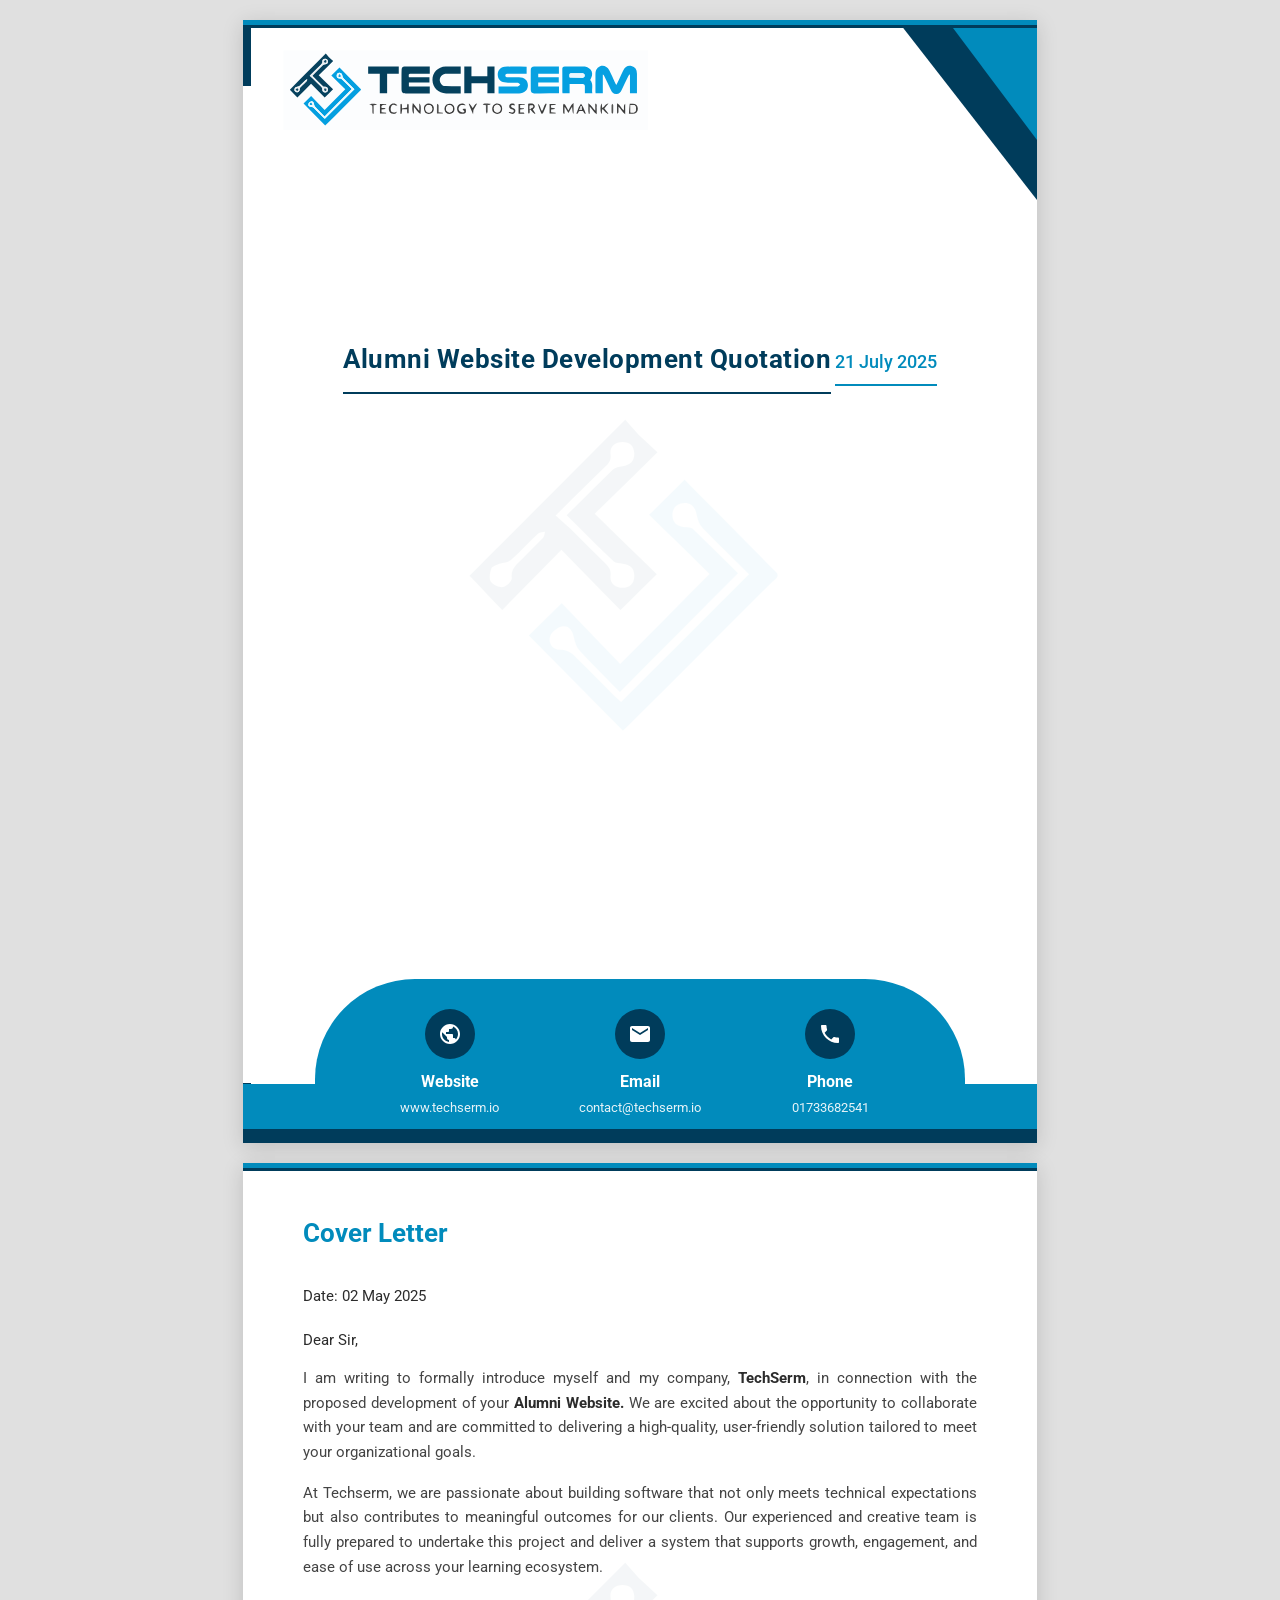
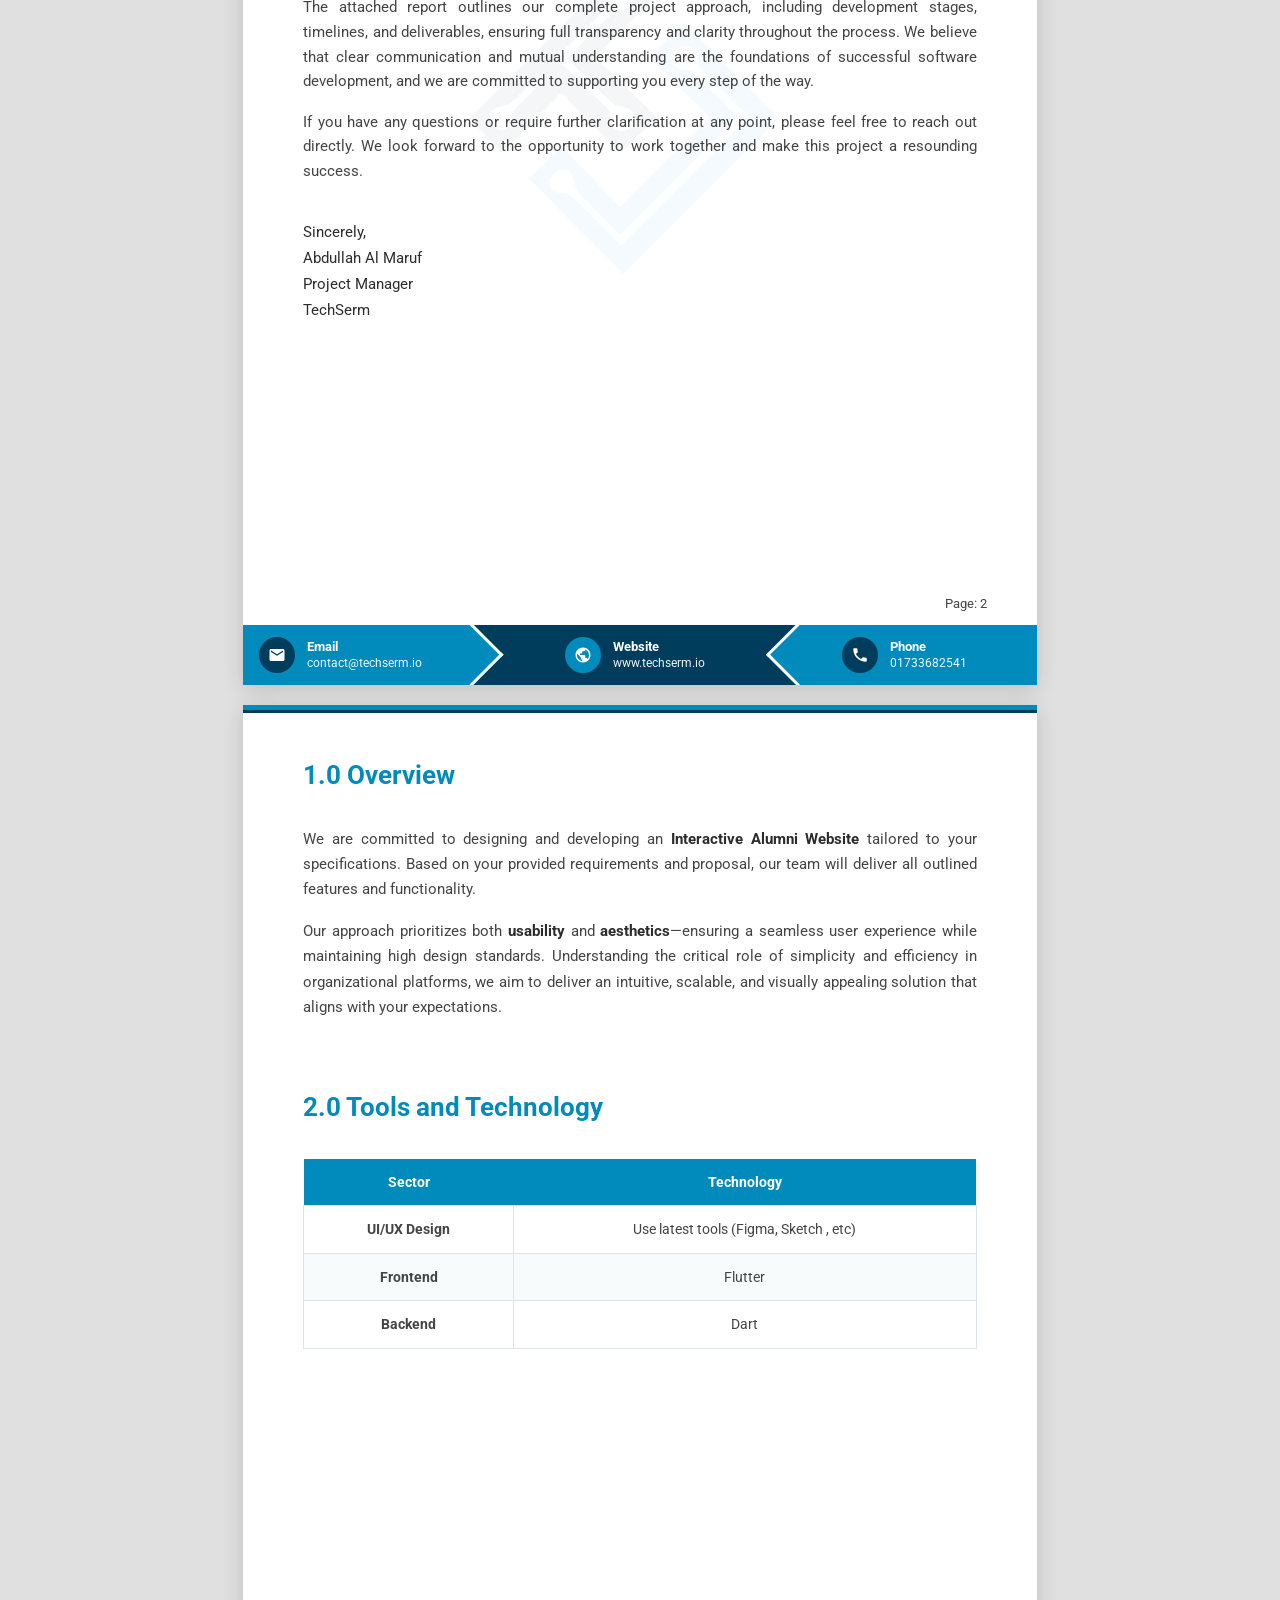
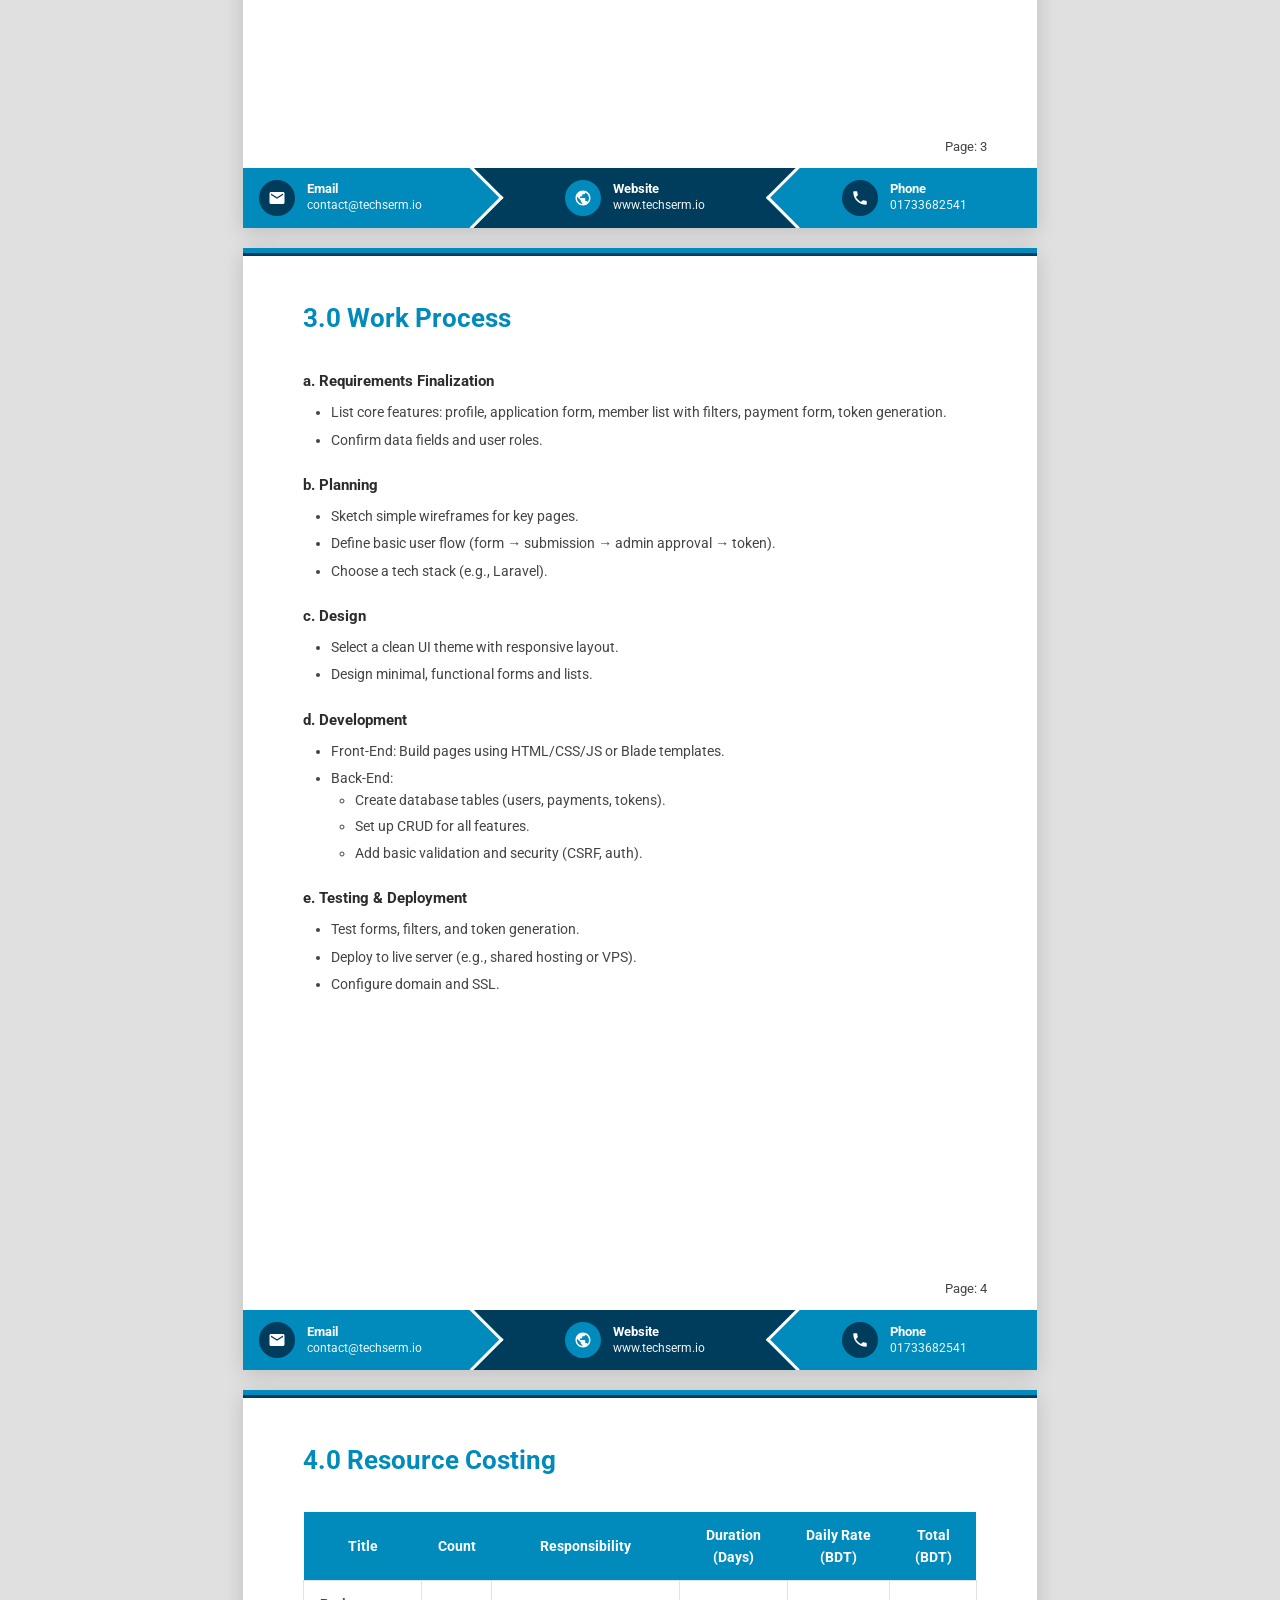
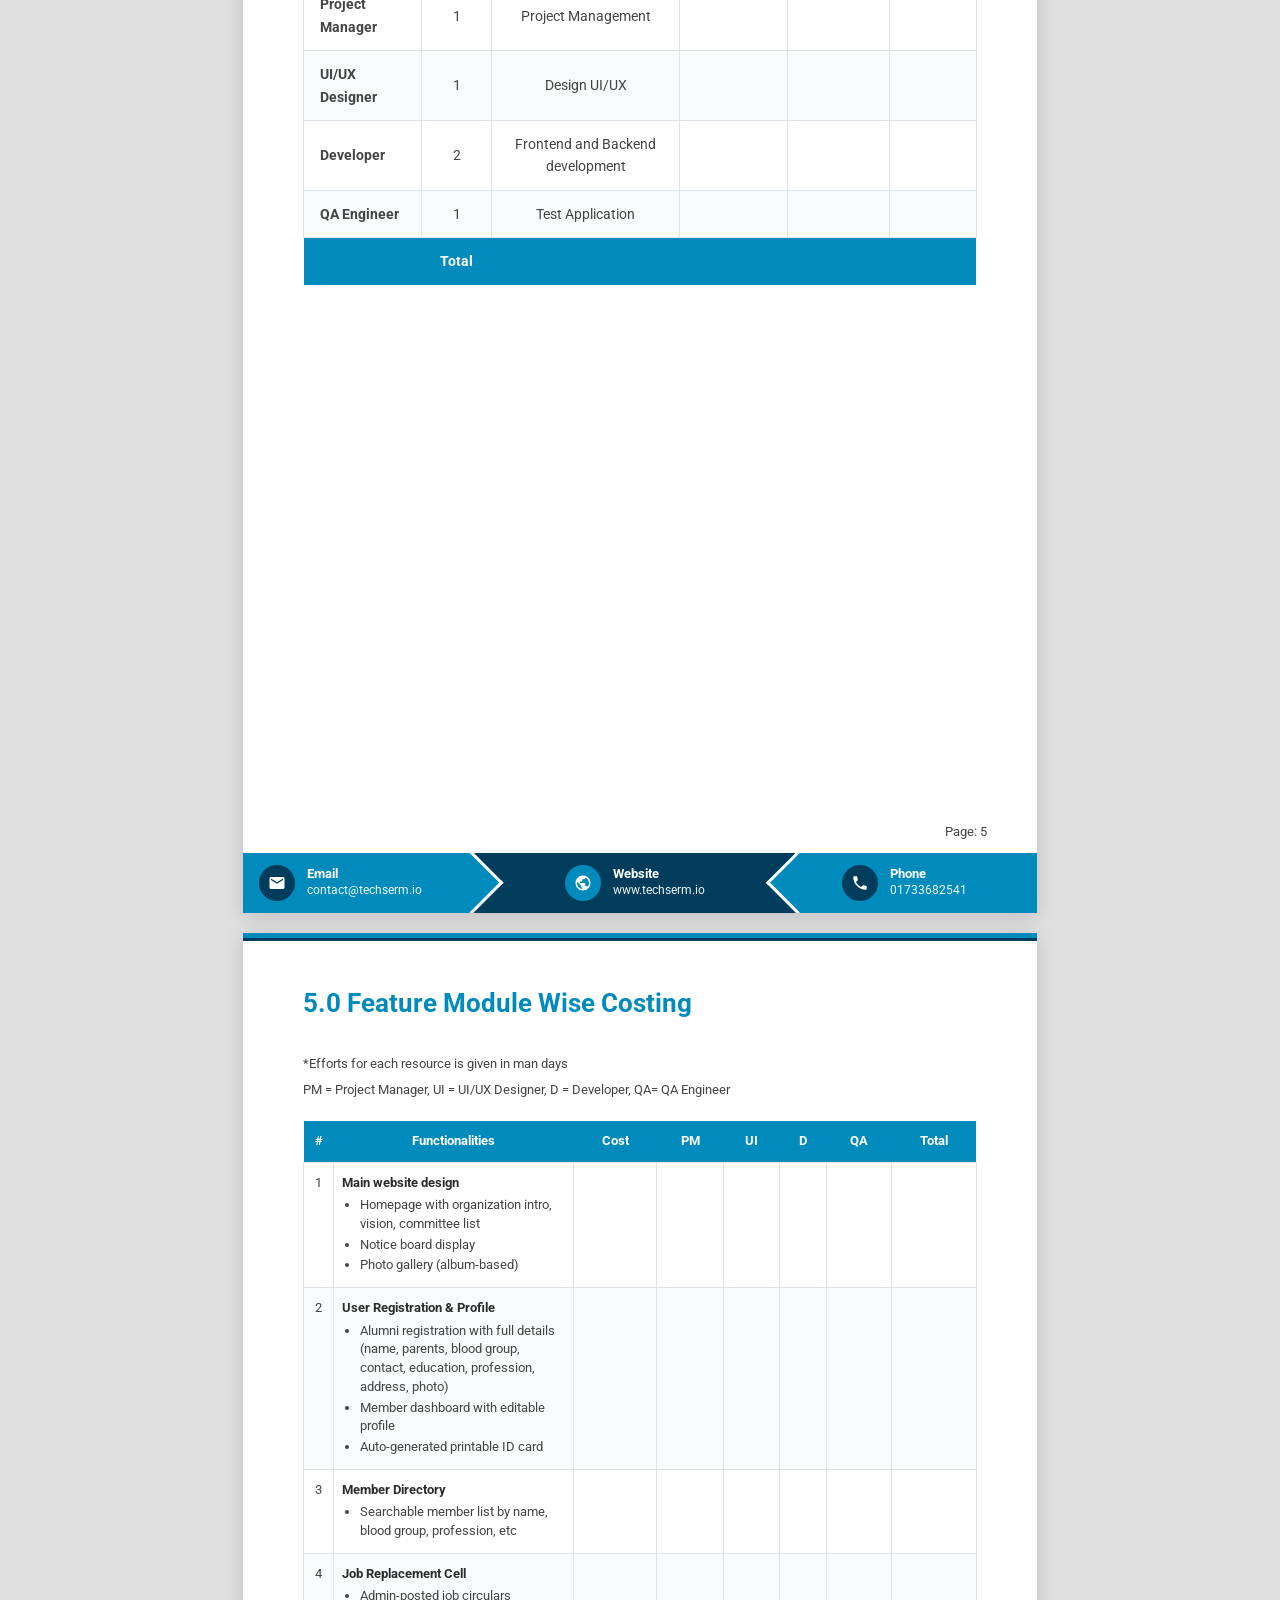
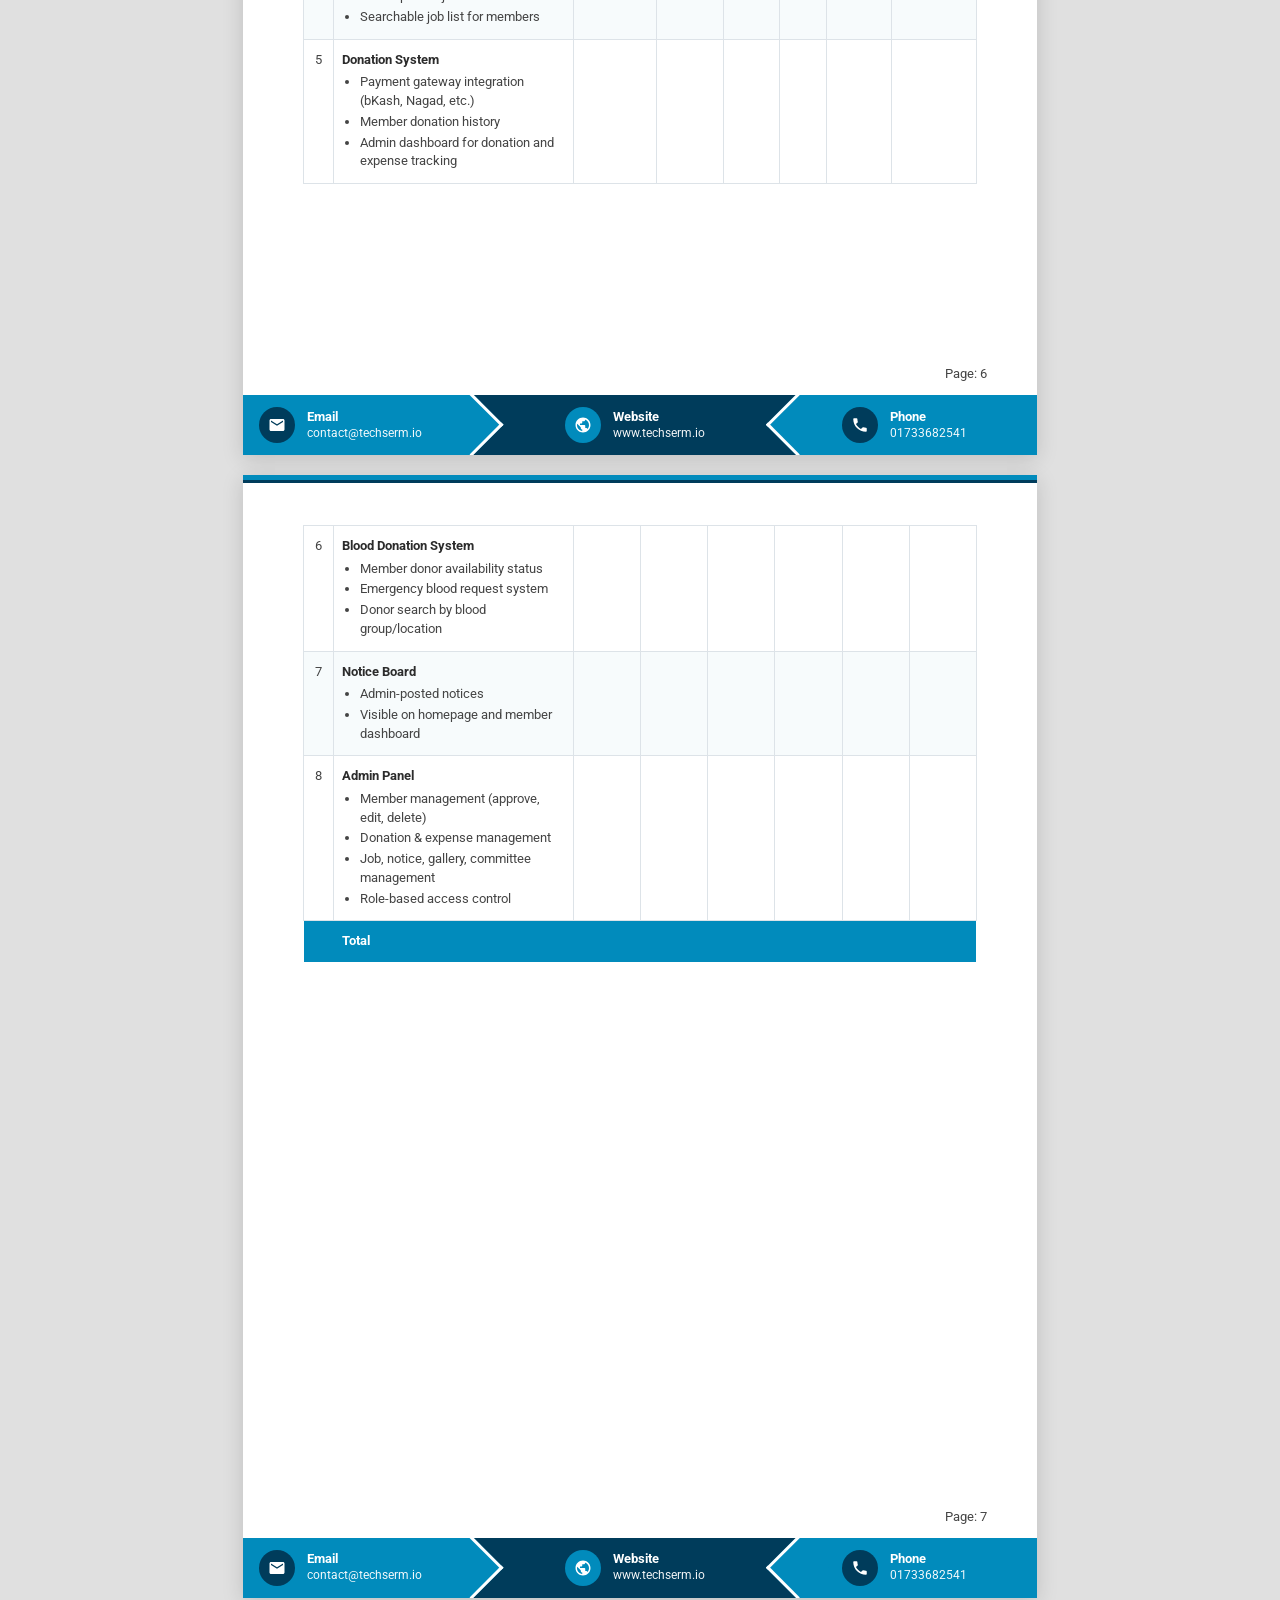
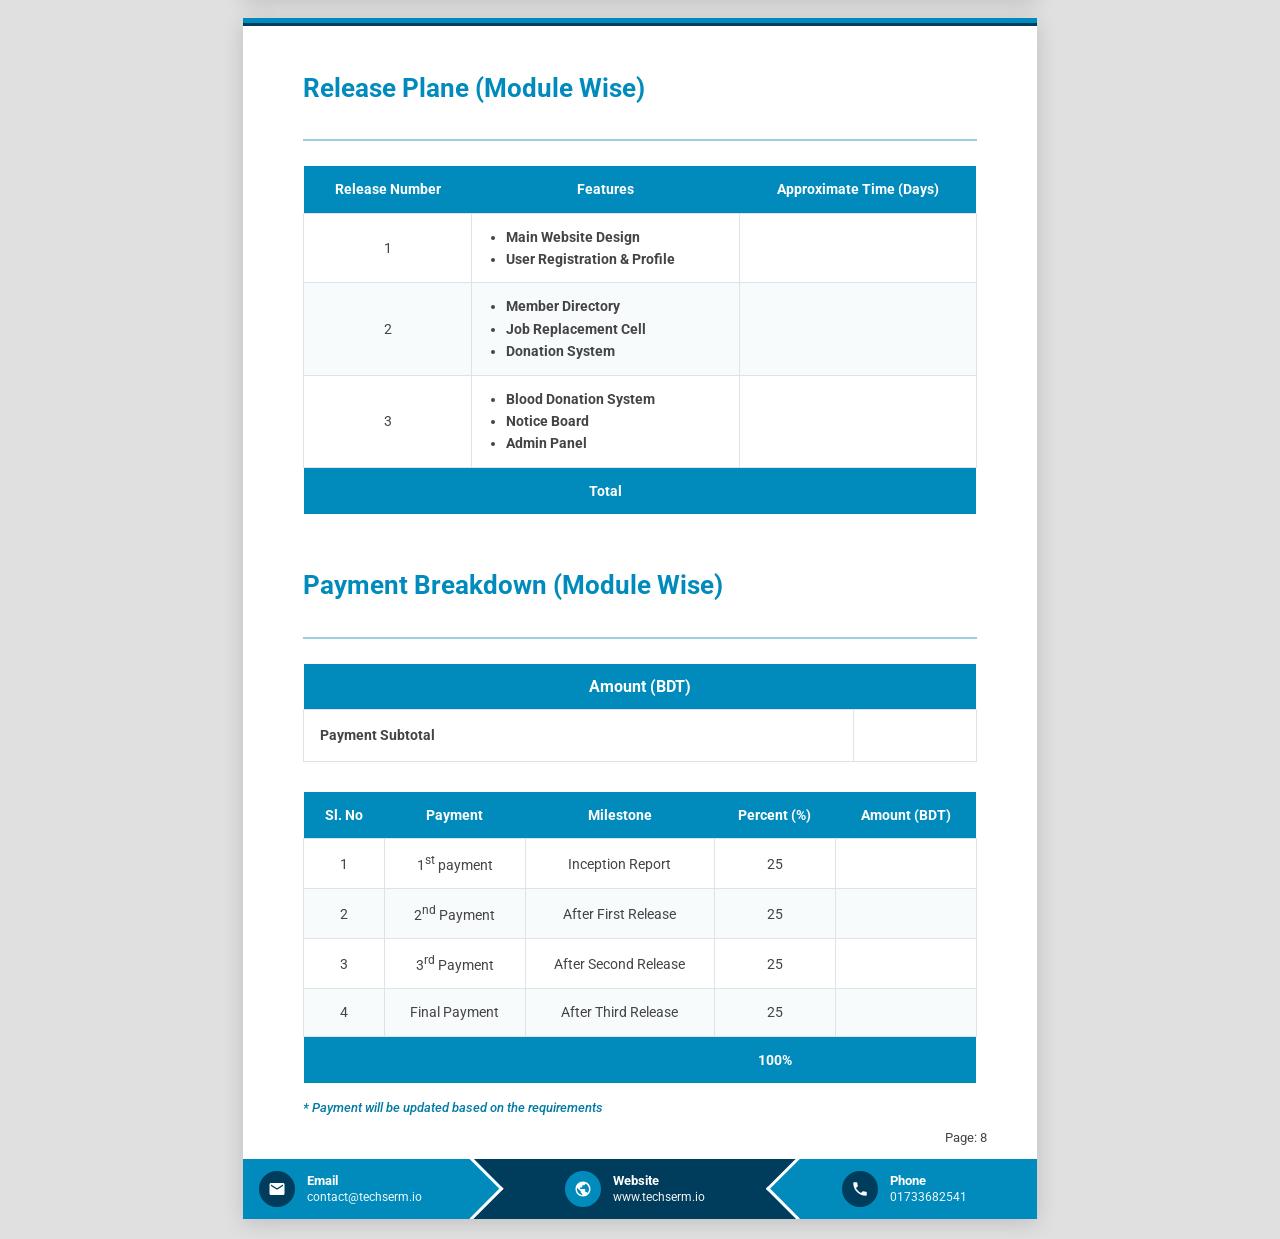
==== demo.html @ 9312dd2a "update design" ====
<!DOCTYPE html>
<html lang="en">
<head>
    <meta charset="UTF-8">
    <meta name="viewport" content="width=device-width, initial-scale=1.0">
    <title>Alumni Website Development Quotation - TechSerm</title>
    <link rel="icon" type="image/svg+xml" href="assets/favicon.svg">
    <style>
        @import url('https://fonts.googleapis.com/css2?family=Roboto:wght@300;400;500;700;900&family=Montserrat:wght@600;700;800;900&display=swap');

        :root {
            --teal: #018BBC;
            --teal-light: #02a0d6;
            --teal-dark: #017aa5;
            --navy: #003C5B;
            --navy-dark: #002d44;
            --white: #ffffff;
            --gray-light: #f0f0f0;
            --text-dark: #2c2c2c;
            --text-body: #444444;
        }

        * {
            margin: 0;
            padding: 0;
            box-sizing: border-box;
        }

        body {
            font-family: 'Roboto', sans-serif;
            background: #e0e0e0;
            color: var(--text-body);
            line-height: 1.6;
        }

        .page {
            width: 210mm;
            min-height: 297mm;
            margin: 20px auto;
            background: var(--white);
            position: relative;
            overflow: hidden;
            box-shadow: 0 4px 20px rgba(0,0,0,0.15);
            page-break-after: always;
            display: flex;
            flex-direction: column;
        }

        /* ========== TOP BAR (two lines) ========== */
        .top-bar {
            position: absolute;
            top: 0;
            left: 0;
            width: 100%;
            z-index: 10;
        }

        .top-bar-teal {
            height: 5px;
            background: var(--teal);
            width: 100%;
        }

        .top-bar-navy {
            height: 3px;
            background: var(--navy);
            width: 100%;
        }

        /* ========== DECORATIVE CORNERS (SVG based) ========== */
        .corner-decor-svg {
            position: absolute;
            top: 0;
            right: 0;
            width: 200px;
            height: 220px;
            z-index: 5;
        }

        /* ========== LEFT BORDER ACCENT ========== */
        .left-accent {
            position: absolute;
            top: 0;
            left: 0;
            width: 8px;
            height: 100%;
        }

        .left-accent-top {
            position: absolute;
            top: 6px;
            left: 0;
            width: 8px;
            height: 60px;
            background: var(--navy);
        }

        .left-accent-bottom {
            position: absolute;
            bottom: 0;
            left: 0;
            width: 8px;
            height: 60px;
            background: var(--navy);
        }

        /* ========== WATERMARK ========== */
        .watermark {
            position: absolute;
            top: 50%;
            left: 50%;
            transform: translate(-50%, -50%);
            opacity: 0.04;
            z-index: 0;
        }

        .watermark img {
            width: 400px;
            height: 400px;
            object-fit: contain;
        }

        /* ========== LOGO ========== */
        .logo-container {
            padding: 30px 0 0 40px;
            position: relative;
            z-index: 2;
        }

        .logo-container img {
            height: 80px;
            width: auto;
        }

        /* ========== COVER PAGE ========== */
        .cover-content {
            position: relative;
            z-index: 2;
            text-align: center;
            padding-top: 180px;
        }

        .cover-title {
            font-family: 'Roboto', sans-serif;
            font-size: 26px;
            font-weight: 700;
            color: var(--navy);
            letter-spacing: 0.5px;
            padding-bottom: 12px;
            display: inline-block;
            border-bottom: 2px solid var(--navy);
        }

        .cover-date {
            font-size: 18px;
            font-weight: 500;
            color: var(--teal);
            margin-top: 30px;
            padding-bottom: 8px;
            display: inline-block;
            border-bottom: 2px solid var(--teal);
        }

        /* ========== FOOTER ========== */
        .page-footer {
            position: absolute;
            bottom: 0;
            left: 0;
            width: 100%;
            z-index: 10;
            margin-top: auto;
        }

        .footer-cover-wrap {
            position: relative;
        }

        /* The rounded hump/dome */
        .footer-cover-hump {
            position: relative;
            z-index: 3;
            width: 82%;
            margin: 0 auto;
            background: var(--teal);
            border-radius: 100px 100px 0 0;
            padding: 30px 40px 10px;
            display: flex;
            justify-content: space-around;
            align-items: flex-start;
            box-sizing: border-box;
            margin-bottom: -45px;
        }

        /* Teal wing bar behind hump */
        .footer-cover-wings {
            position: relative;
            z-index: 2;
            width: 100%;
            height: 45px;
            background: var(--teal);
        }

        /* Dark navy bottom strip */
        .footer-cover-navy {
            position: relative;
            z-index: 1;
            width: 100%;
            height: 14px;
            background: var(--navy);
        }

        .footer-item {
            text-align: center;
            color: var(--white);
            flex: 1;
        }

        .footer-item .icon {
            width: 50px;
            height: 50px;
            background: var(--navy);
            border-radius: 50%;
            display: flex;
            align-items: center;
            justify-content: center;
            margin: 0 auto 10px;
        }

        .footer-item .icon svg {
            width: 24px;
            height: 24px;
            fill: var(--white);
        }

        .footer-item .label {
            font-weight: 700;
            font-size: 16px;
            margin-bottom: 3px;
        }

        .footer-item .value {
            font-size: 13px;
            opacity: 0.9;
        }

        /* ========== INNER PAGE FOOTER ========== */
        .contact-bar {
            display: flex;
            width: 100%;
            height: 60px;
            overflow: hidden;
        }

        .contact-item {
            position: relative;
            display: flex;
            align-items: center;
            color: white;
            height: 100%;
        }

        .contact-content {
            display: flex;
            align-items: center;
            gap: 12px;
            z-index: 10;
        }

        .contact-icon-box {
            width: 36px;
            height: 36px;
            border-radius: 50%;
            display: flex;
            justify-content: center;
            align-items: center;
            font-size: 16px;
            flex-shrink: 0;
        }

        .contact-text-group {
            display: flex;
            flex-direction: column;
            line-height: 1.3;
        }

        .contact-label {
            font-weight: 700;
            font-size: 13px;
        }

        .contact-value {
            font-weight: 400;
            font-size: 12px;
            opacity: 0.95;
            white-space: nowrap;
        }

        .bg-teal {
            background-color: var(--teal);
        }

        .bg-navy-footer {
            background-color: var(--navy);
        }

        .bg-teal .contact-icon-box {
            background-color: var(--navy);
            color: white;
        }

        .bg-navy-footer .contact-icon-box {
            background-color: var(--teal);
            color: white;
        }

        .contact-item-left {
            flex: 1;
            justify-content: center;
            padding-right: 35px;
            z-index: 2;
        }

        .contact-item-left::after {
            content: "";
            position: absolute;
            top: 50%;
            right: calc(42.4px / -2);
            width: 42.4px;
            height: 42.4px;
            background-color: var(--teal);
            transform: translateY(-50%) rotate(45deg);
            border-top: 3px solid white;
            border-right: 3px solid white;
        }

        .contact-item-mid {
            flex: 1.4;
            justify-content: center;
            z-index: 1;
            padding: 0 25px;
        }

        .contact-item-right {
            flex: 1;
            z-index: 2;
            justify-content: flex-start;
            padding-left: 45px;
        }

        .contact-item-right::before {
            content: "";
            position: absolute;
            top: 50%;
            left: calc(42.4px / -2);
            width: 42.4px;
            height: 42.4px;
            background-color: var(--teal);
            transform: translateY(-50%) rotate(45deg);
            border-bottom: 3px solid white;
            border-left: 3px solid white;
        }

        /* ========== PAGE NUMBER ========== */
        .page-number {
            position: absolute;
            bottom: 70px;
            right: 50px;
            font-size: 13px;
            color: var(--text-body);
            z-index: 5;
        }

        /* ========== CONTENT PAGES ========== */
        .page-content {
            padding: 50px 60px 100px 60px;
            position: relative;
            z-index: 2;
        }

        /* ========== SECTION HEADINGS ========== */
        .section-heading {
            font-family: 'Roboto', sans-serif;
            font-size: 26px;
            font-weight: 700;
            color: var(--teal);
            margin-bottom: 30px;
        }

        /* ========== INNER CORNER DECORATIONS ========== */
        .inner-corner-right {
            position: absolute;
            top: 0;
            right: 0;
            z-index: 1;
        }

        .inner-corner-left {
            position: absolute;
            bottom: 50px;
            left: 0;
            z-index: 1;
        }

        /* ========== COVER LETTER ========== */
        .letter-date {
            font-size: 15px;
            color: var(--text-dark);
            margin-bottom: 20px;
        }

        .letter-greeting {
            font-size: 15px;
            color: var(--text-dark);
            margin-bottom: 15px;
        }

        .letter-body p {
            font-size: 14.5px;
            color: var(--text-body);
            margin-bottom: 16px;
            text-align: justify;
            line-height: 1.7;
        }

        .letter-body strong {
            color: var(--text-dark);
            font-weight: 700;
        }

        .letter-sign {
            margin-top: 35px;
            font-size: 14.5px;
            color: var(--text-dark);
            line-height: 1.8;
        }

        /* ========== TABLES ========== */
        .styled-table {
            width: 100%;
            border-collapse: collapse;
            margin-top: 15px;
            font-size: 14px;
        }

        .styled-table thead th {
            background: var(--teal);
            color: var(--white);
            padding: 12px 16px;
            text-align: center;
            font-weight: 700;
            font-size: 14px;
        }

        .styled-table tbody td {
            padding: 12px 16px;
            border: 1px solid #dde3e8;
            text-align: center;
            vertical-align: middle;
        }

        .styled-table tbody tr:nth-child(even) {
            background: #f7fbfc;
        }

        .styled-table .text-left {
            text-align: left;
        }

        .styled-table .text-bold {
            font-weight: 700;
        }

        .styled-table tfoot td {
            background: var(--teal);
            color: var(--white);
            padding: 12px 16px;
            font-weight: 700;
            text-align: center;
        }

        /* ========== OVERVIEW TEXT ========== */
        .overview-text {
            font-size: 14.5px;
            line-height: 1.75;
            color: var(--text-body);
            text-align: justify;
            margin-bottom: 16px;
        }

        .overview-text strong {
            color: var(--text-dark);
        }

        /* ========== WORK PROCESS ========== */
        .process-section {
            margin-bottom: 22px;
        }

        .process-title {
            font-size: 15px;
            font-weight: 700;
            color: var(--text-dark);
            margin-bottom: 8px;
        }

        .process-list {
            padding-left: 28px;
            margin-bottom: 5px;
        }

        .process-list li {
            font-size: 14px;
            color: var(--text-body);
            margin-bottom: 5px;
            line-height: 1.6;
        }

        .process-sublist {
            padding-left: 24px;
            list-style-type: circle;
        }

        .process-sublist li {
            font-size: 13.5px;
        }

        /* ========== FEATURE TABLE ========== */
        .feature-table {
            width: 100%;
            border-collapse: collapse;
            font-size: 13px;
        }

        .feature-table thead th {
            background: var(--teal);
            color: var(--white);
            padding: 10px 8px;
            text-align: center;
            font-weight: 700;
            font-size: 13px;
        }

        .feature-table tbody td {
            padding: 10px 8px;
            border: 1px solid #dde3e8;
            text-align: center;
            vertical-align: top;
        }

        .feature-table .func-cell {
            text-align: left;
            font-size: 13px;
            line-height: 1.5;
        }

        .feature-table .func-cell .func-title {
            font-weight: 700;
            color: var(--text-dark);
            margin-bottom: 4px;
        }

        .feature-table .func-cell ul {
            padding-left: 18px;
            margin: 0;
        }

        .feature-table .func-cell ul li {
            font-size: 12.5px;
            color: var(--text-body);
            margin-bottom: 2px;
        }

        .feature-table tbody tr:nth-child(even) {
            background: #f7fbfc;
        }

        .feature-table tfoot td {
            background: var(--teal);
            color: var(--white);
            padding: 10px 8px;
            font-weight: 700;
        }

        /* ========== PAYMENT TABLE ========== */
        .payment-subtotal {
            width: 100%;
            border-collapse: collapse;
            margin-bottom: 30px;
        }

        .payment-subtotal thead th {
            background: var(--teal);
            color: var(--white);
            padding: 10px 16px;
            text-align: center;
            font-weight: 700;
        }

        .payment-subtotal tbody td {
            padding: 14px 16px;
            border: 1px solid #dde3e8;
            font-size: 14px;
            font-weight: 600;
        }

        /* ========== NOTES ========== */
        .note-text {
            font-size: 13px;
            color: var(--teal-dark);
            font-weight: 500;
            font-style: italic;
            margin-top: 15px;
        }

        /* ========== HR DIVIDER ========== */
        .section-divider {
            border: none;
            border-top: 2px solid var(--teal);
            margin: 5px 0 25px;
            opacity: 0.4;
        }

        /* ========== COVER PAGE COLORS ========== */
        .cover-page .top-bar-teal {
            background: #018BBC;
        }

        .cover-page .top-bar-navy {
            background: #003C5B;
        }

        .cover-page .left-accent-top,
        .cover-page .left-accent-bottom {
            background: #003C5B;
        }

        .cover-page .footer-cover-hump {
            background: #018BBC;
        }

        .cover-page .footer-cover-wings {
            background: #018BBC;
        }

        .cover-page .footer-cover-navy {
            background: #003C5B;
        }

        .cover-page .footer-item .icon {
            background: #003C5B;
        }

        /* ========== PRINT STYLES ========== */
        @media print {
            body {
                background: white;
                margin: 0;
                padding: 0;
            }
            .page {
                margin: 0;
                box-shadow: none;
                page-break-after: always;
                page-break-inside: avoid;
                height: 297mm;
                min-height: 297mm;
                max-height: 297mm;
                display: flex;
                flex-direction: column;
                position: relative;
                padding-bottom: 0;
            }
            .page-footer {
                position: absolute;
                bottom: 0;
                left: 0;
                width: 100%;
                margin-top: auto;
            }
            .page-content {
                flex: 1;
                padding-bottom: 80px;
            }
            .page-number {
                bottom: 75px;
            }
        }
    </style>
</head>
<body>

<!-- ============================================================ -->
<!-- PAGE 1: COVER PAGE -->
<!-- ============================================================ -->
<div class="page cover-page">
    <div class="top-bar">
        <div class="top-bar-teal"></div>
        <div class="top-bar-navy"></div>
    </div>

    <!-- Left border accents -->
    <div class="left-accent">
        <div class="left-accent-top"></div>
        <div class="left-accent-bottom"></div>
    </div>

    <!-- Top-right corner decoration -->
    <svg class="corner-decor-svg" viewBox="0 0 200 220" xmlns="http://www.w3.org/2000/svg">
        <polygon points="60,0 200,0 200,180" fill="#003C5B"/>
        <polygon points="110,0 200,0 200,120" fill="#018BBC"/>
    </svg>

    <!-- Watermark -->
    <div class="watermark">
        <img src="assets/favicon.svg" alt="Watermark">
    </div>

    <!-- Logo -->
    <div class="logo-container">
        <img src="assets/logo.svg" alt="TechSerm Logo">
    </div>

    <!-- Cover content -->
    <div class="cover-content">
        <h1 class="cover-title">Alumni Website Development Quotation</h1>
        <p class="cover-date">21 July 2025</p>
    </div>

    <!-- Footer -->
    <div class="page-footer">
        <div class="footer-cover-wrap">
            <div class="footer-cover-hump">
                <div class="footer-item">
                    <div class="icon">
                        <svg viewBox="0 0 24 24"><path d="M12 2C6.477 2 2 6.477 2 12s4.477 10 10 10 10-4.477 10-10S17.523 2 12 2zm-1 17.93c-3.95-.49-7-3.85-7-7.93 0-.62.08-1.21.21-1.79L9 15v1c0 1.1.9 2 2 2v1.93zm6.9-2.54c-.26-.81-1-1.39-1.9-1.39h-1v-3c0-.55-.45-1-1-1H8v-2h2c.55 0 1-.45 1-1V7h2c1.1 0 2-.9 2-2v-.41c2.93 1.19 5 4.06 5 7.41 0 2.08-.8 3.97-2.1 5.39z"/></svg>
                    </div>
                    <div class="label">Website</div>
                    <div class="value">www.techserm.io</div>
                </div>
                <div class="footer-item">
                    <div class="icon">
                        <svg viewBox="0 0 24 24"><path d="M20 4H4c-1.1 0-1.99.9-1.99 2L2 18c0 1.1.9 2 2 2h16c1.1 0 2-.9 2-2V6c0-1.1-.9-2-2-2zm0 4l-8 5-8-5V6l8 5 8-5v2z"/></svg>
                    </div>
                    <div class="label">Email</div>
                    <div class="value">contact@techserm.io</div>
                </div>
                <div class="footer-item">
                    <div class="icon">
                        <svg viewBox="0 0 24 24"><path d="M6.62 10.79c1.44 2.83 3.76 5.14 6.59 6.59l2.2-2.2c.27-.27.67-.36 1.02-.24 1.12.37 2.33.57 3.57.57.55 0 1 .45 1 1V20c0 .55-.45 1-1 1-9.39 0-17-7.61-17-17 0-.55.45-1 1-1h3.5c.55 0 1 .45 1 1 0 1.25.2 2.45.57 3.57.11.35.03.74-.25 1.02l-2.2 2.2z"/></svg>
                    </div>
                    <div class="label">Phone</div>
                    <div class="value">01733682541</div>
                </div>
            </div>
            <div class="footer-cover-wings"></div>
            <div class="footer-cover-navy"></div>
        </div>
    </div>
</div>

<!-- ============================================================ -->
<!-- PAGE 2: COVER LETTER -->
<!-- ============================================================ -->
<div class="page">
    <div class="top-bar">
        <div class="top-bar-teal"></div>
        <div class="top-bar-navy"></div>
    </div>

    <!-- Watermark -->
    <div class="watermark">
        <img src="assets/favicon.svg" alt="Watermark">
    </div>

    <div class="page-content">
        <h2 class="section-heading">Cover Letter</h2>

        <p class="letter-date">Date: 02 May 2025</p>
        <p class="letter-greeting">Dear Sir,</p>

        <div class="letter-body">
            <p>I am writing to formally introduce myself and my company, <strong>TechSerm</strong>, in connection with the proposed development of your <strong>Alumni Website.</strong> We are excited about the opportunity to collaborate with your team and are committed to delivering a high-quality, user-friendly solution tailored to meet your organizational goals.</p>

            <p>At Techserm, we are passionate about building software that not only meets technical expectations but also contributes to meaningful outcomes for our clients. Our experienced and creative team is fully prepared to undertake this project and deliver a system that supports growth, engagement, and ease of use across your learning ecosystem.</p>

            <p>The attached report outlines our complete project approach, including development stages, timelines, and deliverables, ensuring full transparency and clarity throughout the process. We believe that clear communication and mutual understanding are the foundations of successful software development, and we are committed to supporting you every step of the way.</p>

            <p>If you have any questions or require further clarification at any point, please feel free to reach out directly. We look forward to the opportunity to work together and make this project a resounding success.</p>
        </div>

        <div class="letter-sign">
            Sincerely,<br>
            Abdullah Al Maruf<br>
            Project Manager<br>
            TechSerm
        </div>
    </div>

    <div class="page-number">Page: 2</div>

    <div class="page-footer">
        <div class="contact-bar">
            <!-- LEFT: Email -->
            <div class="contact-item contact-item-left bg-teal">
                <div class="contact-content">
                    <div class="contact-icon-box">
                        <svg viewBox="0 0 24 24" style="width: 18px; height: 18px; fill: white;"><path d="M20 4H4c-1.1 0-1.99.9-1.99 2L2 18c0 1.1.9 2 2 2h16c1.1 0 2-.9 2-2V6c0-1.1-.9-2-2-2zm0 4l-8 5-8-5V6l8 5 8-5v2z"/></svg>
                    </div>
                    <div class="contact-text-group">
                        <span class="contact-label">Email</span>
                        <span class="contact-value">contact@techserm.io</span>
                    </div>
                </div>
            </div>

            <!-- MID: Website -->
            <div class="contact-item contact-item-mid bg-navy-footer">
                <div class="contact-content">
                    <div class="contact-icon-box">
                        <svg viewBox="0 0 24 24" style="width: 18px; height: 18px; fill: white;"><path d="M12 2C6.477 2 2 6.477 2 12s4.477 10 10 10 10-4.477 10-10S17.523 2 12 2zm-1 17.93c-3.95-.49-7-3.85-7-7.93 0-.62.08-1.21.21-1.79L9 15v1c0 1.1.9 2 2 2v1.93zm6.9-2.54c-.26-.81-1-1.39-1.9-1.39h-1v-3c0-.55-.45-1-1-1H8v-2h2c.55 0 1-.45 1-1V7h2c1.1 0 2-.9 2-2v-.41c2.93 1.19 5 4.06 5 7.41 0 2.08-.8 3.97-2.1 5.39z"/></svg>
                    </div>
                    <div class="contact-text-group">
                        <span class="contact-label">Website</span>
                        <span class="contact-value">www.techserm.io</span>
                    </div>
                </div>
            </div>

            <!-- RIGHT: Phone -->
            <div class="contact-item contact-item-right bg-teal">
                <div class="contact-content">
                    <div class="contact-icon-box">
                        <svg viewBox="0 0 24 24" style="width: 18px; height: 18px; fill: white;"><path d="M6.62 10.79c1.44 2.83 3.76 5.14 6.59 6.59l2.2-2.2c.27-.27.67-.36 1.02-.24 1.12.37 2.33.57 3.57.57.55 0 1 .45 1 1V20c0 .55-.45 1-1 1-9.39 0-17-7.61-17-17 0-.55.45-1 1-1h3.5c.55 0 1 .45 1 1 0 1.25.2 2.45.57 3.57.11.35.03.74-.25 1.02l-2.2 2.2z"/></svg>
                    </div>
                    <div class="contact-text-group">
                        <span class="contact-label">Phone</span>
                        <span class="contact-value">01733682541</span>
                    </div>
                </div>
            </div>
        </div>
    </div>
</div>

<!-- ============================================================ -->
<!-- PAGE 3: OVERVIEW & TOOLS AND TECHNOLOGY -->
<!-- ============================================================ -->
<div class="page">
    <div class="top-bar">
        <div class="top-bar-teal"></div>
        <div class="top-bar-navy"></div>
    </div>

    <div class="watermark">
        <svg viewBox="0 0 200 200" xmlns="http://www.w3.org/2000/svg">
            <g transform="translate(100,100)">
                <rect x="-70" y="-70" width="140" height="140" fill="none" stroke="#003C5B" stroke-width="6" transform="rotate(45)"/>
                <rect x="-50" y="-50" width="100" height="100" fill="none" stroke="#003C5B" stroke-width="4" transform="rotate(45)"/>
                <circle cx="0" cy="0" r="25" fill="none" stroke="#003C5B" stroke-width="4"/>
                <line x1="-70" y1="0" x2="-30" y2="0" stroke="#003C5B" stroke-width="3"/>
                <line x1="30" y1="0" x2="70" y2="0" stroke="#003C5B" stroke-width="3"/>
                <line x1="0" y1="-70" x2="0" y2="-30" stroke="#003C5B" stroke-width="3"/>
                <line x1="0" y1="30" x2="0" y2="70" stroke="#003C5B" stroke-width="3"/>
            </g>
        </svg>
    </div>

    <div class="page-content">
        <h2 class="section-heading">1.0 Overview</h2>

        <p class="overview-text">We are committed to designing and developing an <strong>Interactive Alumni Website</strong> tailored to your specifications. Based on your provided requirements and proposal, our team will deliver all outlined features and functionality.</p>

        <p class="overview-text">Our approach prioritizes both <strong>usability</strong> and <strong>aesthetics</strong>&mdash;ensuring a seamless user experience while maintaining high design standards. Understanding the critical role of simplicity and efficiency in organizational platforms, we aim to deliver an intuitive, scalable, and visually appealing solution that aligns with your expectations.</p>

        <br><br>

        <h2 class="section-heading">2.0 Tools and Technology</h2>

        <table class="styled-table">
            <thead>
                <tr>
                    <th>Sector</th>
                    <th>Technology</th>
                </tr>
            </thead>
            <tbody>
                <tr>
                    <td class="text-bold">UI/UX Design</td>
                    <td>Use latest tools (Figma, Sketch , etc)</td>
                </tr>
                <tr>
                    <td class="text-bold">Frontend</td>
                    <td>Flutter</td>
                </tr>
                <tr>
                    <td class="text-bold">Backend</td>
                    <td>Dart</td>
                </tr>
            </tbody>
        </table>
    </div>

    <div class="page-number">Page: 3</div>

    <div class="page-footer">
        <div class="contact-bar">
            <!-- LEFT: Email -->
            <div class="contact-item contact-item-left bg-teal">
                <div class="contact-content">
                    <div class="contact-icon-box">
                        <svg viewBox="0 0 24 24" style="width: 18px; height: 18px; fill: white;"><path d="M20 4H4c-1.1 0-1.99.9-1.99 2L2 18c0 1.1.9 2 2 2h16c1.1 0 2-.9 2-2V6c0-1.1-.9-2-2-2zm0 4l-8 5-8-5V6l8 5 8-5v2z"/></svg>
                    </div>
                    <div class="contact-text-group">
                        <span class="contact-label">Email</span>
                        <span class="contact-value">contact@techserm.io</span>
                    </div>
                </div>
            </div>

            <!-- MID: Website -->
            <div class="contact-item contact-item-mid bg-navy-footer">
                <div class="contact-content">
                    <div class="contact-icon-box">
                        <svg viewBox="0 0 24 24" style="width: 18px; height: 18px; fill: white;"><path d="M12 2C6.477 2 2 6.477 2 12s4.477 10 10 10 10-4.477 10-10S17.523 2 12 2zm-1 17.93c-3.95-.49-7-3.85-7-7.93 0-.62.08-1.21.21-1.79L9 15v1c0 1.1.9 2 2 2v1.93zm6.9-2.54c-.26-.81-1-1.39-1.9-1.39h-1v-3c0-.55-.45-1-1-1H8v-2h2c.55 0 1-.45 1-1V7h2c1.1 0 2-.9 2-2v-.41c2.93 1.19 5 4.06 5 7.41 0 2.08-.8 3.97-2.1 5.39z"/></svg>
                    </div>
                    <div class="contact-text-group">
                        <span class="contact-label">Website</span>
                        <span class="contact-value">www.techserm.io</span>
                    </div>
                </div>
            </div>

            <!-- RIGHT: Phone -->
            <div class="contact-item contact-item-right bg-teal">
                <div class="contact-content">
                    <div class="contact-icon-box">
                        <svg viewBox="0 0 24 24" style="width: 18px; height: 18px; fill: white;"><path d="M6.62 10.79c1.44 2.83 3.76 5.14 6.59 6.59l2.2-2.2c.27-.27.67-.36 1.02-.24 1.12.37 2.33.57 3.57.57.55 0 1 .45 1 1V20c0 .55-.45 1-1 1-9.39 0-17-7.61-17-17 0-.55.45-1 1-1h3.5c.55 0 1 .45 1 1 0 1.25.2 2.45.57 3.57.11.35.03.74-.25 1.02l-2.2 2.2z"/></svg>
                    </div>
                    <div class="contact-text-group">
                        <span class="contact-label">Phone</span>
                        <span class="contact-value">01733682541</span>
                    </div>
                </div>
            </div>
        </div>
    </div>
</div>

<!-- ============================================================ -->
<!-- PAGE 4: WORK PROCESS -->
<!-- ============================================================ -->
<div class="page">
    <div class="top-bar">
        <div class="top-bar-teal"></div>
        <div class="top-bar-navy"></div>
    </div>

    <div class="watermark">
        <svg viewBox="0 0 200 200" xmlns="http://www.w3.org/2000/svg">
            <g transform="translate(100,100)">
                <rect x="-70" y="-70" width="140" height="140" fill="none" stroke="#003C5B" stroke-width="6" transform="rotate(45)"/>
                <rect x="-50" y="-50" width="100" height="100" fill="none" stroke="#003C5B" stroke-width="4" transform="rotate(45)"/>
                <circle cx="0" cy="0" r="25" fill="none" stroke="#003C5B" stroke-width="4"/>
                <line x1="-70" y1="0" x2="-30" y2="0" stroke="#003C5B" stroke-width="3"/>
                <line x1="30" y1="0" x2="70" y2="0" stroke="#003C5B" stroke-width="3"/>
                <line x1="0" y1="-70" x2="0" y2="-30" stroke="#003C5B" stroke-width="3"/>
                <line x1="0" y1="30" x2="0" y2="70" stroke="#003C5B" stroke-width="3"/>
            </g>
        </svg>
    </div>

    <div class="page-content">
        <h2 class="section-heading">3.0 Work Process</h2>

        <div class="process-section">
            <p class="process-title">a. Requirements Finalization</p>
            <ul class="process-list">
                <li>List core features: profile, application form, member list with filters, payment form, token generation.</li>
                <li>Confirm data fields and user roles.</li>
            </ul>
        </div>

        <div class="process-section">
            <p class="process-title">b. Planning</p>
            <ul class="process-list">
                <li>Sketch simple wireframes for key pages.</li>
                <li>Define basic user flow (form &rarr; submission &rarr; admin approval &rarr; token).</li>
                <li>Choose a tech stack (e.g., Laravel).</li>
            </ul>
        </div>

        <div class="process-section">
            <p class="process-title">c. Design</p>
            <ul class="process-list">
                <li>Select a clean UI theme with responsive layout.</li>
                <li>Design minimal, functional forms and lists.</li>
            </ul>
        </div>

        <div class="process-section">
            <p class="process-title">d. Development</p>
            <ul class="process-list">
                <li>Front-End: Build pages using HTML/CSS/JS or Blade templates.</li>
                <li>Back-End:
                    <ul class="process-sublist">
                        <li>Create database tables (users, payments, tokens).</li>
                        <li>Set up CRUD for all features.</li>
                        <li>Add basic validation and security (CSRF, auth).</li>
                    </ul>
                </li>
            </ul>
        </div>

        <div class="process-section">
            <p class="process-title">e. Testing &amp; Deployment</p>
            <ul class="process-list">
                <li>Test forms, filters, and token generation.</li>
                <li>Deploy to live server (e.g., shared hosting or VPS).</li>
                <li>Configure domain and SSL.</li>
            </ul>
        </div>
    </div>

    <div class="page-number">Page: 4</div>

    <div class="page-footer">
        <div class="contact-bar">
            <!-- LEFT: Email -->
            <div class="contact-item contact-item-left bg-teal">
                <div class="contact-content">
                    <div class="contact-icon-box">
                        <svg viewBox="0 0 24 24" style="width: 18px; height: 18px; fill: white;"><path d="M20 4H4c-1.1 0-1.99.9-1.99 2L2 18c0 1.1.9 2 2 2h16c1.1 0 2-.9 2-2V6c0-1.1-.9-2-2-2zm0 4l-8 5-8-5V6l8 5 8-5v2z"/></svg>
                    </div>
                    <div class="contact-text-group">
                        <span class="contact-label">Email</span>
                        <span class="contact-value">contact@techserm.io</span>
                    </div>
                </div>
            </div>

            <!-- MID: Website -->
            <div class="contact-item contact-item-mid bg-navy-footer">
                <div class="contact-content">
                    <div class="contact-icon-box">
                        <svg viewBox="0 0 24 24" style="width: 18px; height: 18px; fill: white;"><path d="M12 2C6.477 2 2 6.477 2 12s4.477 10 10 10 10-4.477 10-10S17.523 2 12 2zm-1 17.93c-3.95-.49-7-3.85-7-7.93 0-.62.08-1.21.21-1.79L9 15v1c0 1.1.9 2 2 2v1.93zm6.9-2.54c-.26-.81-1-1.39-1.9-1.39h-1v-3c0-.55-.45-1-1-1H8v-2h2c.55 0 1-.45 1-1V7h2c1.1 0 2-.9 2-2v-.41c2.93 1.19 5 4.06 5 7.41 0 2.08-.8 3.97-2.1 5.39z"/></svg>
                    </div>
                    <div class="contact-text-group">
                        <span class="contact-label">Website</span>
                        <span class="contact-value">www.techserm.io</span>
                    </div>
                </div>
            </div>

            <!-- RIGHT: Phone -->
            <div class="contact-item contact-item-right bg-teal">
                <div class="contact-content">
                    <div class="contact-icon-box">
                        <svg viewBox="0 0 24 24" style="width: 18px; height: 18px; fill: white;"><path d="M6.62 10.79c1.44 2.83 3.76 5.14 6.59 6.59l2.2-2.2c.27-.27.67-.36 1.02-.24 1.12.37 2.33.57 3.57.57.55 0 1 .45 1 1V20c0 .55-.45 1-1 1-9.39 0-17-7.61-17-17 0-.55.45-1 1-1h3.5c.55 0 1 .45 1 1 0 1.25.2 2.45.57 3.57.11.35.03.74-.25 1.02l-2.2 2.2z"/></svg>
                    </div>
                    <div class="contact-text-group">
                        <span class="contact-label">Phone</span>
                        <span class="contact-value">01733682541</span>
                    </div>
                </div>
            </div>
        </div>
    </div>
</div>

<!-- ============================================================ -->
<!-- PAGE 5: RESOURCE COSTING -->
<!-- ============================================================ -->
<div class="page">
    <div class="top-bar">
        <div class="top-bar-teal"></div>
        <div class="top-bar-navy"></div>
    </div>

    <div class="watermark">
        <svg viewBox="0 0 200 200" xmlns="http://www.w3.org/2000/svg">
            <g transform="translate(100,100)">
                <rect x="-70" y="-70" width="140" height="140" fill="none" stroke="#003C5B" stroke-width="6" transform="rotate(45)"/>
                <rect x="-50" y="-50" width="100" height="100" fill="none" stroke="#003C5B" stroke-width="4" transform="rotate(45)"/>
                <circle cx="0" cy="0" r="25" fill="none" stroke="#003C5B" stroke-width="4"/>
                <line x1="-70" y1="0" x2="-30" y2="0" stroke="#003C5B" stroke-width="3"/>
                <line x1="30" y1="0" x2="70" y2="0" stroke="#003C5B" stroke-width="3"/>
                <line x1="0" y1="-70" x2="0" y2="-30" stroke="#003C5B" stroke-width="3"/>
                <line x1="0" y1="30" x2="0" y2="70" stroke="#003C5B" stroke-width="3"/>
            </g>
        </svg>
    </div>

    <div class="page-content">
        <h2 class="section-heading">4.0 Resource Costing</h2>

        <table class="styled-table">
            <thead>
                <tr>
                    <th>Title</th>
                    <th>Count</th>
                    <th>Responsibility</th>
                    <th>Duration (Days)</th>
                    <th>Daily Rate (BDT)</th>
                    <th>Total (BDT)</th>
                </tr>
            </thead>
            <tbody>
                <tr>
                    <td class="text-left text-bold">Project Manager</td>
                    <td>1</td>
                    <td>Project Management</td>
                    <td></td>
                    <td></td>
                    <td></td>
                </tr>
                <tr>
                    <td class="text-left text-bold">UI/UX Designer</td>
                    <td>1</td>
                    <td>Design UI/UX</td>
                    <td></td>
                    <td></td>
                    <td></td>
                </tr>
                <tr>
                    <td class="text-left text-bold">Developer</td>
                    <td>2</td>
                    <td>Frontend and Backend development</td>
                    <td></td>
                    <td></td>
                    <td></td>
                </tr>
                <tr>
                    <td class="text-left text-bold">QA Engineer</td>
                    <td>1</td>
                    <td>Test Application</td>
                    <td></td>
                    <td></td>
                    <td></td>
                </tr>
            </tbody>
            <tfoot>
                <tr>
                    <td></td>
                    <td>Total</td>
                    <td></td>
                    <td></td>
                    <td></td>
                    <td></td>
                </tr>
            </tfoot>
        </table>
    </div>

    <div class="page-number">Page: 5</div>

    <div class="page-footer">
        <div class="contact-bar">
            <!-- LEFT: Email -->
            <div class="contact-item contact-item-left bg-teal">
                <div class="contact-content">
                    <div class="contact-icon-box">
                        <svg viewBox="0 0 24 24" style="width: 18px; height: 18px; fill: white;"><path d="M20 4H4c-1.1 0-1.99.9-1.99 2L2 18c0 1.1.9 2 2 2h16c1.1 0 2-.9 2-2V6c0-1.1-.9-2-2-2zm0 4l-8 5-8-5V6l8 5 8-5v2z"/></svg>
                    </div>
                    <div class="contact-text-group">
                        <span class="contact-label">Email</span>
                        <span class="contact-value">contact@techserm.io</span>
                    </div>
                </div>
            </div>

            <!-- MID: Website -->
            <div class="contact-item contact-item-mid bg-navy-footer">
                <div class="contact-content">
                    <div class="contact-icon-box">
                        <svg viewBox="0 0 24 24" style="width: 18px; height: 18px; fill: white;"><path d="M12 2C6.477 2 2 6.477 2 12s4.477 10 10 10 10-4.477 10-10S17.523 2 12 2zm-1 17.93c-3.95-.49-7-3.85-7-7.93 0-.62.08-1.21.21-1.79L9 15v1c0 1.1.9 2 2 2v1.93zm6.9-2.54c-.26-.81-1-1.39-1.9-1.39h-1v-3c0-.55-.45-1-1-1H8v-2h2c.55 0 1-.45 1-1V7h2c1.1 0 2-.9 2-2v-.41c2.93 1.19 5 4.06 5 7.41 0 2.08-.8 3.97-2.1 5.39z"/></svg>
                    </div>
                    <div class="contact-text-group">
                        <span class="contact-label">Website</span>
                        <span class="contact-value">www.techserm.io</span>
                    </div>
                </div>
            </div>

            <!-- RIGHT: Phone -->
            <div class="contact-item contact-item-right bg-teal">
                <div class="contact-content">
                    <div class="contact-icon-box">
                        <svg viewBox="0 0 24 24" style="width: 18px; height: 18px; fill: white;"><path d="M6.62 10.79c1.44 2.83 3.76 5.14 6.59 6.59l2.2-2.2c.27-.27.67-.36 1.02-.24 1.12.37 2.33.57 3.57.57.55 0 1 .45 1 1V20c0 .55-.45 1-1 1-9.39 0-17-7.61-17-17 0-.55.45-1 1-1h3.5c.55 0 1 .45 1 1 0 1.25.2 2.45.57 3.57.11.35.03.74-.25 1.02l-2.2 2.2z"/></svg>
                    </div>
                    <div class="contact-text-group">
                        <span class="contact-label">Phone</span>
                        <span class="contact-value">01733682541</span>
                    </div>
                </div>
            </div>
        </div>
    </div>
</div>

<!-- ============================================================ -->
<!-- PAGE 6: FEATURE MODULE WISE COSTING (Part 1) -->
<!-- ============================================================ -->
<div class="page">
    <div class="top-bar">
        <div class="top-bar-teal"></div>
        <div class="top-bar-navy"></div>
    </div>

    <div class="watermark">
        <svg viewBox="0 0 200 200" xmlns="http://www.w3.org/2000/svg">
            <g transform="translate(100,100)">
                <rect x="-70" y="-70" width="140" height="140" fill="none" stroke="#003C5B" stroke-width="6" transform="rotate(45)"/>
                <rect x="-50" y="-50" width="100" height="100" fill="none" stroke="#003C5B" stroke-width="4" transform="rotate(45)"/>
                <circle cx="0" cy="0" r="25" fill="none" stroke="#003C5B" stroke-width="4"/>
                <line x1="-70" y1="0" x2="-30" y2="0" stroke="#003C5B" stroke-width="3"/>
                <line x1="30" y1="0" x2="70" y2="0" stroke="#003C5B" stroke-width="3"/>
                <line x1="0" y1="-70" x2="0" y2="-30" stroke="#003C5B" stroke-width="3"/>
                <line x1="0" y1="30" x2="0" y2="70" stroke="#003C5B" stroke-width="3"/>
            </g>
        </svg>
    </div>

    <div class="page-content">
        <h2 class="section-heading">5.0 Feature Module Wise Costing</h2>

        <p style="font-size: 13px; color: var(--text-body); margin-bottom: 5px;">*Efforts for each resource is given in man days</p>
        <p style="font-size: 13px; color: var(--text-body); margin-bottom: 20px;">PM = Project Manager, UI = UI/UX Designer, D = Developer, QA= QA Engineer</p>

        <table class="feature-table">
            <thead>
                <tr>
                    <th style="width: 30px;">#</th>
                    <th style="width: 240px;">Functionalities</th>
                    <th>Cost</th>
                    <th>PM</th>
                    <th>UI</th>
                    <th>D</th>
                    <th>QA</th>
                    <th>Total</th>
                </tr>
            </thead>
            <tbody>
                <tr>
                    <td>1</td>
                    <td class="func-cell">
                        <div class="func-title">Main website design</div>
                        <ul>
                            <li>Homepage with organization intro, vision, committee list</li>
                            <li>Notice board display</li>
                            <li>Photo gallery (album-based)</li>
                        </ul>
                    </td>
                    <td></td>
                    <td></td>
                    <td></td>
                    <td></td>
                    <td></td>
                    <td></td>
                </tr>
                <tr>
                    <td>2</td>
                    <td class="func-cell">
                        <div class="func-title">User Registration &amp; Profile</div>
                        <ul>
                            <li>Alumni registration with full details (name, parents, blood group, contact, education, profession, address, photo)</li>
                            <li>Member dashboard with editable profile</li>
                            <li>Auto-generated printable ID card</li>
                        </ul>
                    </td>
                    <td></td>
                    <td></td>
                    <td></td>
                    <td></td>
                    <td></td>
                    <td></td>
                </tr>
                <tr>
                    <td>3</td>
                    <td class="func-cell">
                        <div class="func-title">Member Directory</div>
                        <ul>
                            <li>Searchable member list by name, blood group, profession, etc</li>
                        </ul>
                    </td>
                    <td></td>
                    <td></td>
                    <td></td>
                    <td></td>
                    <td></td>
                    <td></td>
                </tr>
                <tr>
                    <td>4</td>
                    <td class="func-cell">
                        <div class="func-title">Job Replacement Cell</div>
                        <ul>
                            <li>Admin-posted job circulars</li>
                            <li>Searchable job list for members</li>
                        </ul>
                    </td>
                    <td></td>
                    <td></td>
                    <td></td>
                    <td></td>
                    <td></td>
                    <td></td>
                </tr>
                <tr>
                    <td>5</td>
                    <td class="func-cell">
                        <div class="func-title">Donation System</div>
                        <ul>
                            <li>Payment gateway integration (bKash, Nagad, etc.)</li>
                            <li>Member donation history</li>
                            <li>Admin dashboard for donation and expense tracking</li>
                        </ul>
                    </td>
                    <td></td>
                    <td></td>
                    <td></td>
                    <td></td>
                    <td></td>
                    <td></td>
                </tr>
            </tbody>
        </table>
    </div>

    <div class="page-number">Page: 6</div>

    <div class="page-footer">
        <div class="contact-bar">
            <!-- LEFT: Email -->
            <div class="contact-item contact-item-left bg-teal">
                <div class="contact-content">
                    <div class="contact-icon-box">
                        <svg viewBox="0 0 24 24" style="width: 18px; height: 18px; fill: white;"><path d="M20 4H4c-1.1 0-1.99.9-1.99 2L2 18c0 1.1.9 2 2 2h16c1.1 0 2-.9 2-2V6c0-1.1-.9-2-2-2zm0 4l-8 5-8-5V6l8 5 8-5v2z"/></svg>
                    </div>
                    <div class="contact-text-group">
                        <span class="contact-label">Email</span>
                        <span class="contact-value">contact@techserm.io</span>
                    </div>
                </div>
            </div>

            <!-- MID: Website -->
            <div class="contact-item contact-item-mid bg-navy-footer">
                <div class="contact-content">
                    <div class="contact-icon-box">
                        <svg viewBox="0 0 24 24" style="width: 18px; height: 18px; fill: white;"><path d="M12 2C6.477 2 2 6.477 2 12s4.477 10 10 10 10-4.477 10-10S17.523 2 12 2zm-1 17.93c-3.95-.49-7-3.85-7-7.93 0-.62.08-1.21.21-1.79L9 15v1c0 1.1.9 2 2 2v1.93zm6.9-2.54c-.26-.81-1-1.39-1.9-1.39h-1v-3c0-.55-.45-1-1-1H8v-2h2c.55 0 1-.45 1-1V7h2c1.1 0 2-.9 2-2v-.41c2.93 1.19 5 4.06 5 7.41 0 2.08-.8 3.97-2.1 5.39z"/></svg>
                    </div>
                    <div class="contact-text-group">
                        <span class="contact-label">Website</span>
                        <span class="contact-value">www.techserm.io</span>
                    </div>
                </div>
            </div>

            <!-- RIGHT: Phone -->
            <div class="contact-item contact-item-right bg-teal">
                <div class="contact-content">
                    <div class="contact-icon-box">
                        <svg viewBox="0 0 24 24" style="width: 18px; height: 18px; fill: white;"><path d="M6.62 10.79c1.44 2.83 3.76 5.14 6.59 6.59l2.2-2.2c.27-.27.67-.36 1.02-.24 1.12.37 2.33.57 3.57.57.55 0 1 .45 1 1V20c0 .55-.45 1-1 1-9.39 0-17-7.61-17-17 0-.55.45-1 1-1h3.5c.55 0 1 .45 1 1 0 1.25.2 2.45.57 3.57.11.35.03.74-.25 1.02l-2.2 2.2z"/></svg>
                    </div>
                    <div class="contact-text-group">
                        <span class="contact-label">Phone</span>
                        <span class="contact-value">01733682541</span>
                    </div>
                </div>
            </div>
        </div>
    </div>
</div>

<!-- ============================================================ -->
<!-- PAGE 7: FEATURE MODULE WISE COSTING (Part 2) -->
<!-- ============================================================ -->
<div class="page">
    <div class="top-bar">
        <div class="top-bar-teal"></div>
        <div class="top-bar-navy"></div>
    </div>

    <div class="watermark">
        <svg viewBox="0 0 200 200" xmlns="http://www.w3.org/2000/svg">
            <g transform="translate(100,100)">
                <rect x="-70" y="-70" width="140" height="140" fill="none" stroke="#003C5B" stroke-width="6" transform="rotate(45)"/>
                <rect x="-50" y="-50" width="100" height="100" fill="none" stroke="#003C5B" stroke-width="4" transform="rotate(45)"/>
                <circle cx="0" cy="0" r="25" fill="none" stroke="#003C5B" stroke-width="4"/>
                <line x1="-70" y1="0" x2="-30" y2="0" stroke="#003C5B" stroke-width="3"/>
                <line x1="30" y1="0" x2="70" y2="0" stroke="#003C5B" stroke-width="3"/>
                <line x1="0" y1="-70" x2="0" y2="-30" stroke="#003C5B" stroke-width="3"/>
                <line x1="0" y1="30" x2="0" y2="70" stroke="#003C5B" stroke-width="3"/>
            </g>
        </svg>
    </div>

    <div class="page-content">
        <table class="feature-table">
            <tbody>
                <tr>
                    <td style="width: 30px;">6</td>
                    <td class="func-cell" style="width: 240px;">
                        <div class="func-title">Blood Donation System</div>
                        <ul>
                            <li>Member donor availability status</li>
                            <li>Emergency blood request system</li>
                            <li>Donor search by blood group/location</li>
                        </ul>
                    </td>
                    <td></td>
                    <td></td>
                    <td></td>
                    <td></td>
                    <td></td>
                    <td></td>
                </tr>
                <tr>
                    <td>7</td>
                    <td class="func-cell">
                        <div class="func-title">Notice Board</div>
                        <ul>
                            <li>Admin-posted notices</li>
                            <li>Visible on homepage and member dashboard</li>
                        </ul>
                    </td>
                    <td></td>
                    <td></td>
                    <td></td>
                    <td></td>
                    <td></td>
                    <td></td>
                </tr>
                <tr>
                    <td>8</td>
                    <td class="func-cell">
                        <div class="func-title">Admin Panel</div>
                        <ul>
                            <li>Member management (approve, edit, delete)</li>
                            <li>Donation &amp; expense management</li>
                            <li>Job, notice, gallery, committee management</li>
                            <li>Role-based access control</li>
                        </ul>
                    </td>
                    <td></td>
                    <td></td>
                    <td></td>
                    <td></td>
                    <td></td>
                    <td></td>
                </tr>
            </tbody>
            <tfoot>
                <tr>
                    <td></td>
                    <td>Total</td>
                    <td></td>
                    <td></td>
                    <td></td>
                    <td></td>
                    <td></td>
                    <td></td>
                </tr>
            </tfoot>
        </table>
    </div>

    <div class="page-number">Page: 7</div>

    <div class="page-footer">
        <div class="contact-bar">
            <!-- LEFT: Email -->
            <div class="contact-item contact-item-left bg-teal">
                <div class="contact-content">
                    <div class="contact-icon-box">
                        <svg viewBox="0 0 24 24" style="width: 18px; height: 18px; fill: white;"><path d="M20 4H4c-1.1 0-1.99.9-1.99 2L2 18c0 1.1.9 2 2 2h16c1.1 0 2-.9 2-2V6c0-1.1-.9-2-2-2zm0 4l-8 5-8-5V6l8 5 8-5v2z"/></svg>
                    </div>
                    <div class="contact-text-group">
                        <span class="contact-label">Email</span>
                        <span class="contact-value">contact@techserm.io</span>
                    </div>
                </div>
            </div>

            <!-- MID: Website -->
            <div class="contact-item contact-item-mid bg-navy-footer">
                <div class="contact-content">
                    <div class="contact-icon-box">
                        <svg viewBox="0 0 24 24" style="width: 18px; height: 18px; fill: white;"><path d="M12 2C6.477 2 2 6.477 2 12s4.477 10 10 10 10-4.477 10-10S17.523 2 12 2zm-1 17.93c-3.95-.49-7-3.85-7-7.93 0-.62.08-1.21.21-1.79L9 15v1c0 1.1.9 2 2 2v1.93zm6.9-2.54c-.26-.81-1-1.39-1.9-1.39h-1v-3c0-.55-.45-1-1-1H8v-2h2c.55 0 1-.45 1-1V7h2c1.1 0 2-.9 2-2v-.41c2.93 1.19 5 4.06 5 7.41 0 2.08-.8 3.97-2.1 5.39z"/></svg>
                    </div>
                    <div class="contact-text-group">
                        <span class="contact-label">Website</span>
                        <span class="contact-value">www.techserm.io</span>
                    </div>
                </div>
            </div>

            <!-- RIGHT: Phone -->
            <div class="contact-item contact-item-right bg-teal">
                <div class="contact-content">
                    <div class="contact-icon-box">
                        <svg viewBox="0 0 24 24" style="width: 18px; height: 18px; fill: white;"><path d="M6.62 10.79c1.44 2.83 3.76 5.14 6.59 6.59l2.2-2.2c.27-.27.67-.36 1.02-.24 1.12.37 2.33.57 3.57.57.55 0 1 .45 1 1V20c0 .55-.45 1-1 1-9.39 0-17-7.61-17-17 0-.55.45-1 1-1h3.5c.55 0 1 .45 1 1 0 1.25.2 2.45.57 3.57.11.35.03.74-.25 1.02l-2.2 2.2z"/></svg>
                    </div>
                    <div class="contact-text-group">
                        <span class="contact-label">Phone</span>
                        <span class="contact-value">01733682541</span>
                    </div>
                </div>
            </div>
        </div>
    </div>
</div>

<!-- ============================================================ -->
<!-- PAGE 8: RELEASE PLAN & PAYMENT BREAKDOWN -->
<!-- ============================================================ -->
<div class="page">
    <div class="top-bar">
        <div class="top-bar-teal"></div>
        <div class="top-bar-navy"></div>
    </div>

    <div class="watermark">
        <svg viewBox="0 0 200 200" xmlns="http://www.w3.org/2000/svg">
            <g transform="translate(100,100)">
                <rect x="-70" y="-70" width="140" height="140" fill="none" stroke="#003C5B" stroke-width="6" transform="rotate(45)"/>
                <rect x="-50" y="-50" width="100" height="100" fill="none" stroke="#003C5B" stroke-width="4" transform="rotate(45)"/>
                <circle cx="0" cy="0" r="25" fill="none" stroke="#003C5B" stroke-width="4"/>
                <line x1="-70" y1="0" x2="-30" y2="0" stroke="#003C5B" stroke-width="3"/>
                <line x1="30" y1="0" x2="70" y2="0" stroke="#003C5B" stroke-width="3"/>
                <line x1="0" y1="-70" x2="0" y2="-30" stroke="#003C5B" stroke-width="3"/>
                <line x1="0" y1="30" x2="0" y2="70" stroke="#003C5B" stroke-width="3"/>
            </g>
        </svg>
    </div>

    <div class="page-content">
        <!-- Release Plan -->
        <h2 class="section-heading">Release Plane (Module Wise)</h2>
        <hr class="section-divider">

        <table class="styled-table">
            <thead>
                <tr>
                    <th>Release Number</th>
                    <th>Features</th>
                    <th>Approximate Time (Days)</th>
                </tr>
            </thead>
            <tbody>
                <tr>
                    <td>1</td>
                    <td class="text-left">
                        <ul style="padding-left: 18px; margin: 0;">
                            <li><strong>Main Website Design</strong></li>
                            <li><strong>User Registration &amp; Profile</strong></li>
                        </ul>
                    </td>
                    <td></td>
                </tr>
                <tr>
                    <td>2</td>
                    <td class="text-left">
                        <ul style="padding-left: 18px; margin: 0;">
                            <li><strong>Member Directory</strong></li>
                            <li><strong>Job Replacement Cell</strong></li>
                            <li><strong>Donation System</strong></li>
                        </ul>
                    </td>
                    <td></td>
                </tr>
                <tr>
                    <td>3</td>
                    <td class="text-left">
                        <ul style="padding-left: 18px; margin: 0;">
                            <li><strong>Blood Donation System</strong></li>
                            <li><strong>Notice Board</strong></li>
                            <li><strong>Admin Panel</strong></li>
                        </ul>
                    </td>
                    <td></td>
                </tr>
            </tbody>
            <tfoot>
                <tr>
                    <td></td>
                    <td>Total</td>
                    <td></td>
                </tr>
            </tfoot>
        </table>

        <br><br>

        <!-- Payment Breakdown -->
        <h2 class="section-heading">Payment Breakdown (Module Wise)</h2>
        <hr class="section-divider">

        <!-- Subtotal box -->
        <table class="payment-subtotal">
            <thead>
                <tr>
                    <th colspan="2">Amount (BDT)</th>
                </tr>
            </thead>
            <tbody>
                <tr>
                    <td style="font-weight: 700;">Payment Subtotal</td>
                    <td></td>
                </tr>
            </tbody>
        </table>

        <!-- Payment milestones table -->
        <table class="styled-table">
            <thead>
                <tr>
                    <th>Sl. No</th>
                    <th>Payment</th>
                    <th>Milestone</th>
                    <th>Percent (%)</th>
                    <th>Amount (BDT)</th>
                </tr>
            </thead>
            <tbody>
                <tr>
                    <td>1</td>
                    <td>1<sup>st</sup> payment</td>
                    <td>Inception Report</td>
                    <td>25</td>
                    <td></td>
                </tr>
                <tr>
                    <td>2</td>
                    <td>2<sup>nd</sup> Payment</td>
                    <td>After First Release</td>
                    <td>25</td>
                    <td></td>
                </tr>
                <tr>
                    <td>3</td>
                    <td>3<sup>rd</sup> Payment</td>
                    <td>After Second Release</td>
                    <td>25</td>
                    <td></td>
                </tr>
                <tr>
                    <td>4</td>
                    <td>Final Payment</td>
                    <td>After Third Release</td>
                    <td>25</td>
                    <td></td>
                </tr>
            </tbody>
            <tfoot>
                <tr>
                    <td colspan="3"></td>
                    <td>100%</td>
                    <td></td>
                </tr>
            </tfoot>
        </table>

        <p class="note-text">* Payment will be updated based on the requirements</p>
    </div>

    <div class="page-number">Page: 8</div>

    <div class="page-footer">
        <div class="contact-bar">
            <!-- LEFT: Email -->
            <div class="contact-item contact-item-left bg-teal">
                <div class="contact-content">
                    <div class="contact-icon-box">
                        <svg viewBox="0 0 24 24" style="width: 18px; height: 18px; fill: white;"><path d="M20 4H4c-1.1 0-1.99.9-1.99 2L2 18c0 1.1.9 2 2 2h16c1.1 0 2-.9 2-2V6c0-1.1-.9-2-2-2zm0 4l-8 5-8-5V6l8 5 8-5v2z"/></svg>
                    </div>
                    <div class="contact-text-group">
                        <span class="contact-label">Email</span>
                        <span class="contact-value">contact@techserm.io</span>
                    </div>
                </div>
            </div>

            <!-- MID: Website -->
            <div class="contact-item contact-item-mid bg-navy-footer">
                <div class="contact-content">
                    <div class="contact-icon-box">
                        <svg viewBox="0 0 24 24" style="width: 18px; height: 18px; fill: white;"><path d="M12 2C6.477 2 2 6.477 2 12s4.477 10 10 10 10-4.477 10-10S17.523 2 12 2zm-1 17.93c-3.95-.49-7-3.85-7-7.93 0-.62.08-1.21.21-1.79L9 15v1c0 1.1.9 2 2 2v1.93zm6.9-2.54c-.26-.81-1-1.39-1.9-1.39h-1v-3c0-.55-.45-1-1-1H8v-2h2c.55 0 1-.45 1-1V7h2c1.1 0 2-.9 2-2v-.41c2.93 1.19 5 4.06 5 7.41 0 2.08-.8 3.97-2.1 5.39z"/></svg>
                    </div>
                    <div class="contact-text-group">
                        <span class="contact-label">Website</span>
                        <span class="contact-value">www.techserm.io</span>
                    </div>
                </div>
            </div>

            <!-- RIGHT: Phone -->
            <div class="contact-item contact-item-right bg-teal">
                <div class="contact-content">
                    <div class="contact-icon-box">
                        <svg viewBox="0 0 24 24" style="width: 18px; height: 18px; fill: white;"><path d="M6.62 10.79c1.44 2.83 3.76 5.14 6.59 6.59l2.2-2.2c.27-.27.67-.36 1.02-.24 1.12.37 2.33.57 3.57.57.55 0 1 .45 1 1V20c0 .55-.45 1-1 1-9.39 0-17-7.61-17-17 0-.55.45-1 1-1h3.5c.55 0 1 .45 1 1 0 1.25.2 2.45.57 3.57.11.35.03.74-.25 1.02l-2.2 2.2z"/></svg>
                    </div>
                    <div class="contact-text-group">
                        <span class="contact-label">Phone</span>
                        <span class="contact-value">01733682541</span>
                    </div>
                </div>
            </div>
        </div>
    </div>
</div>

</body>
</html>
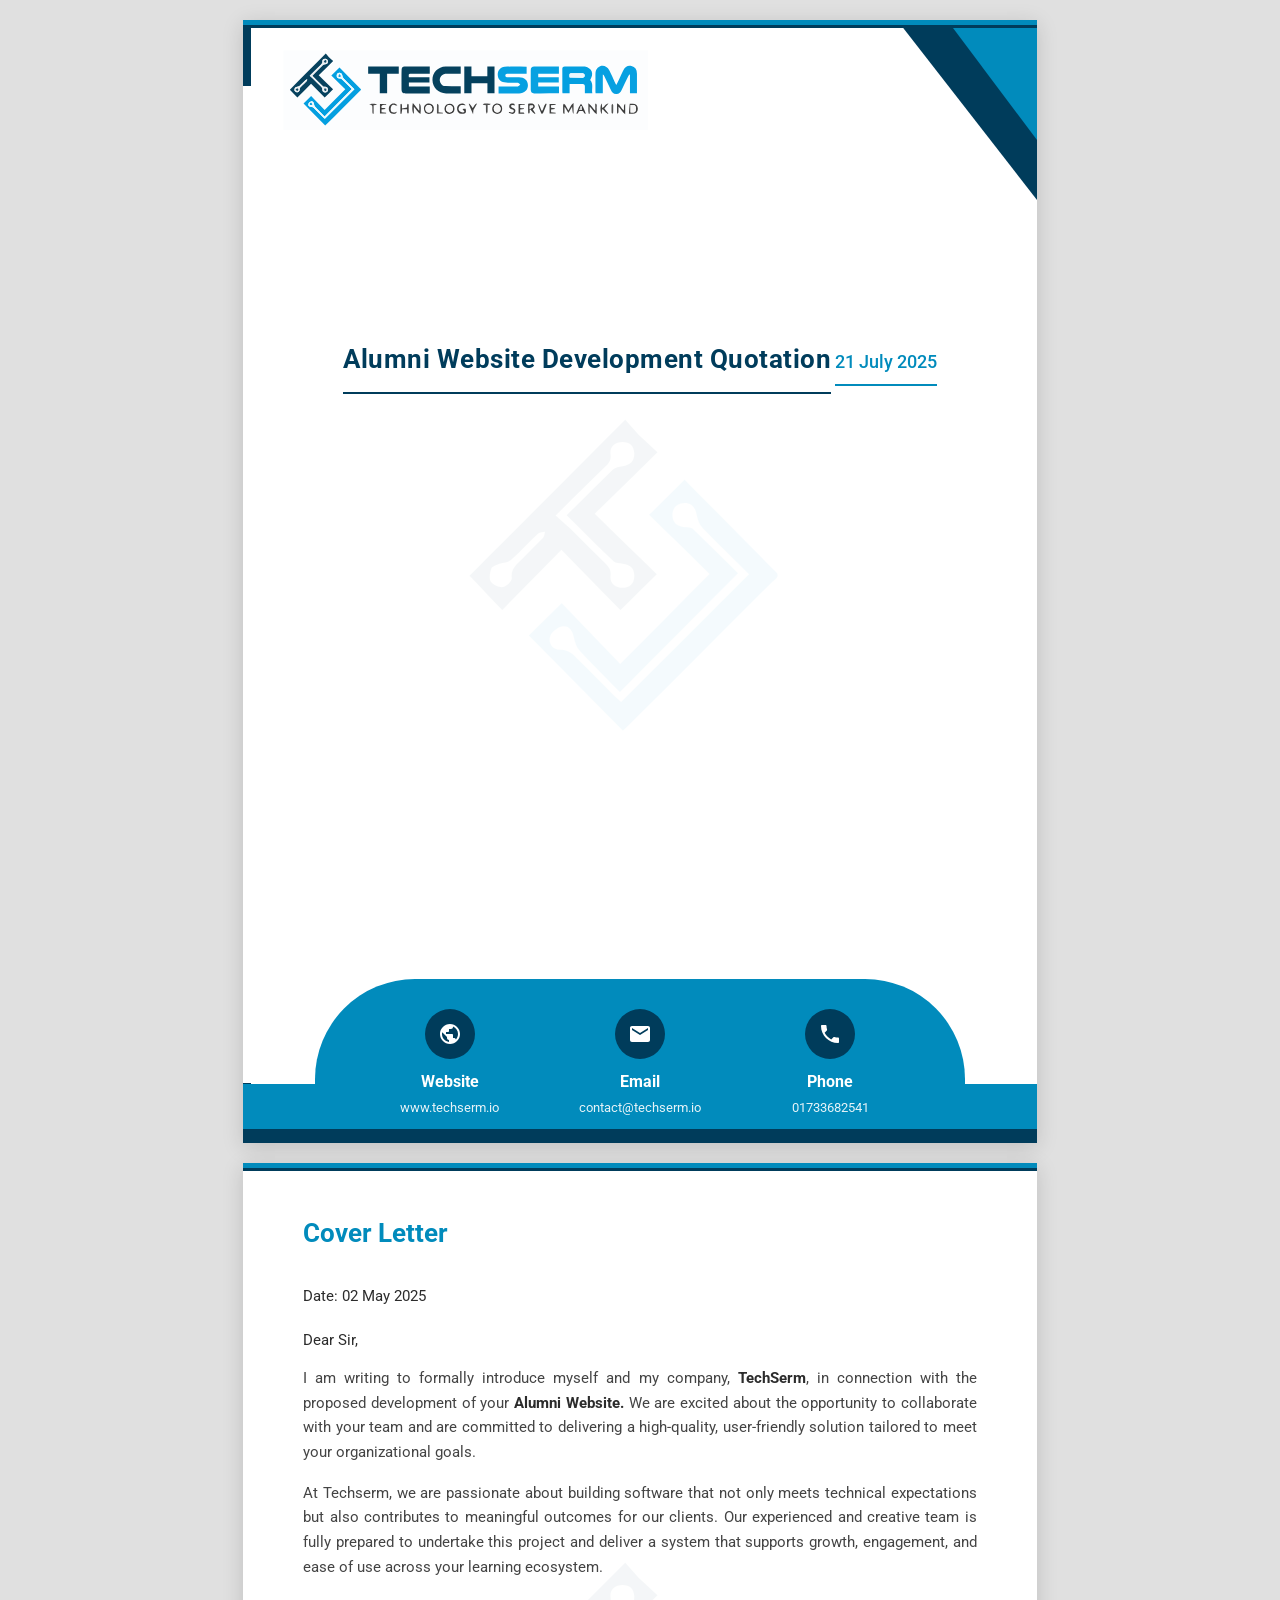
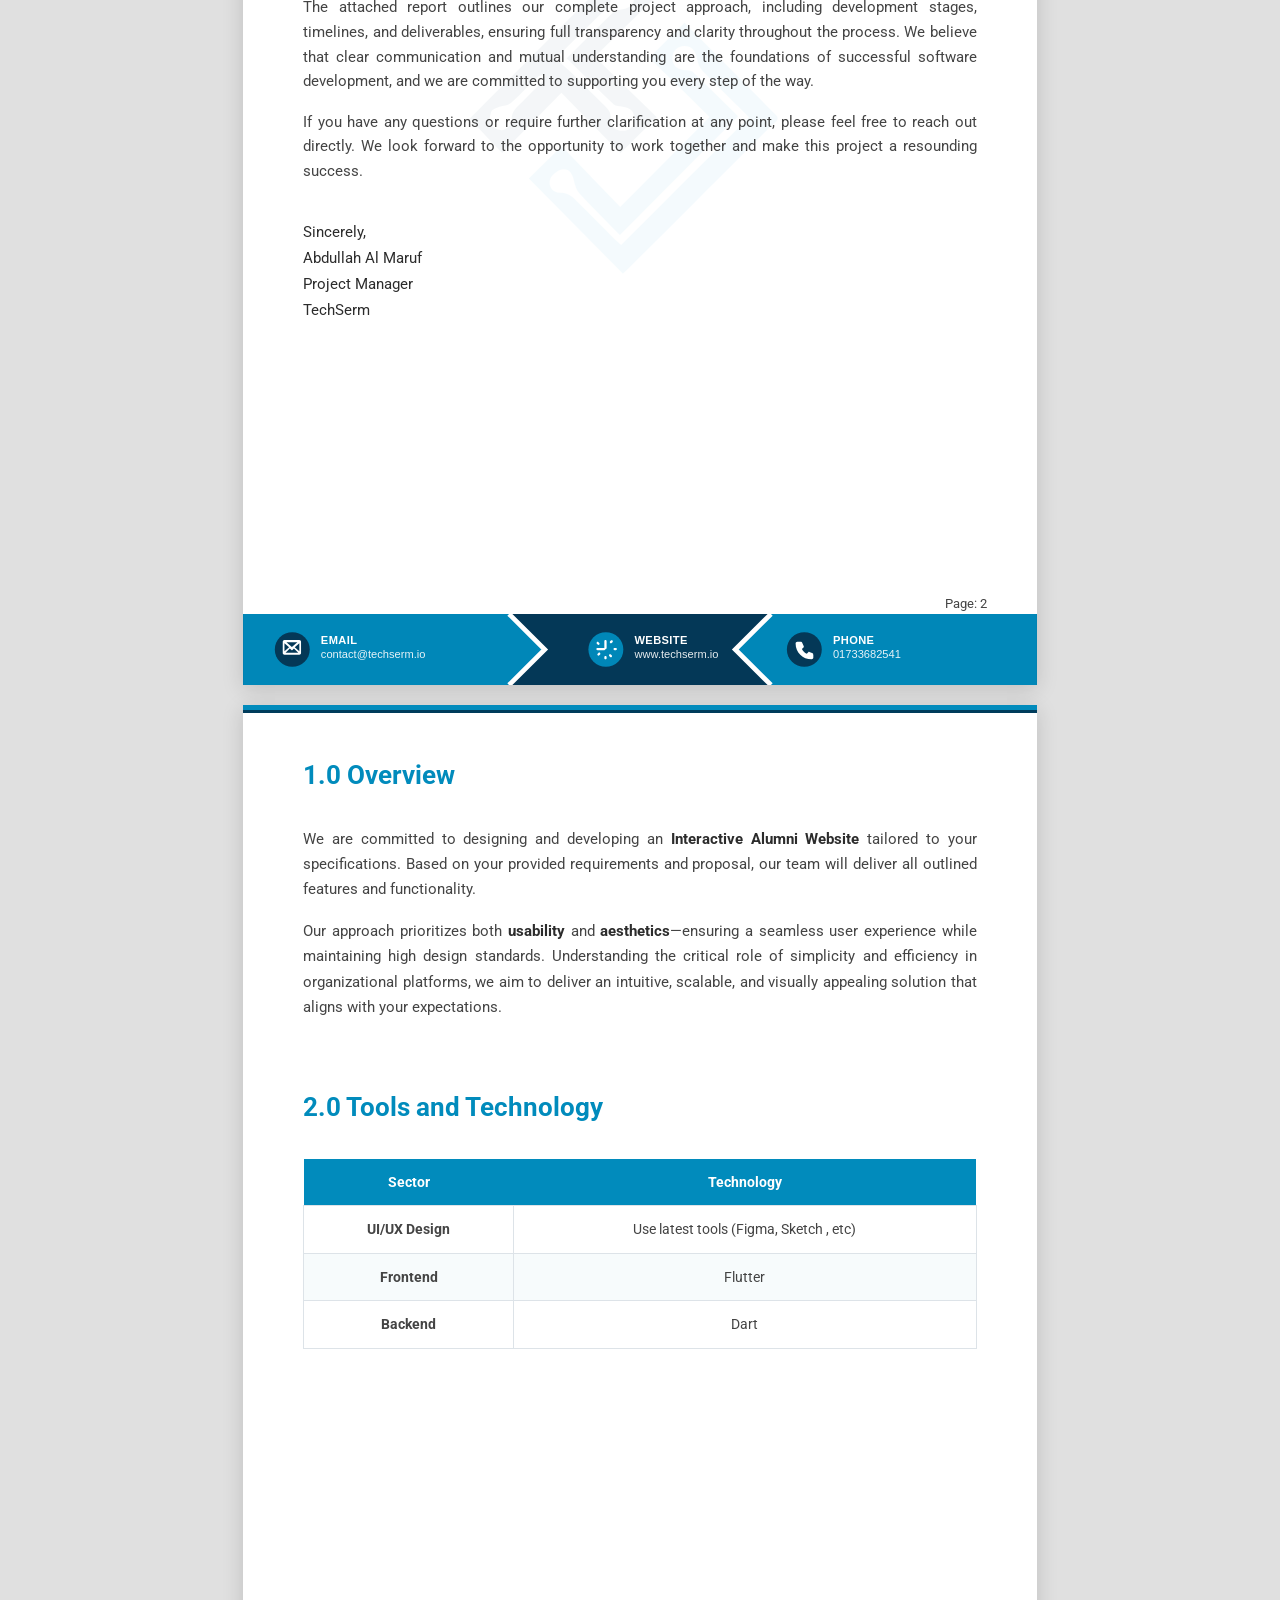
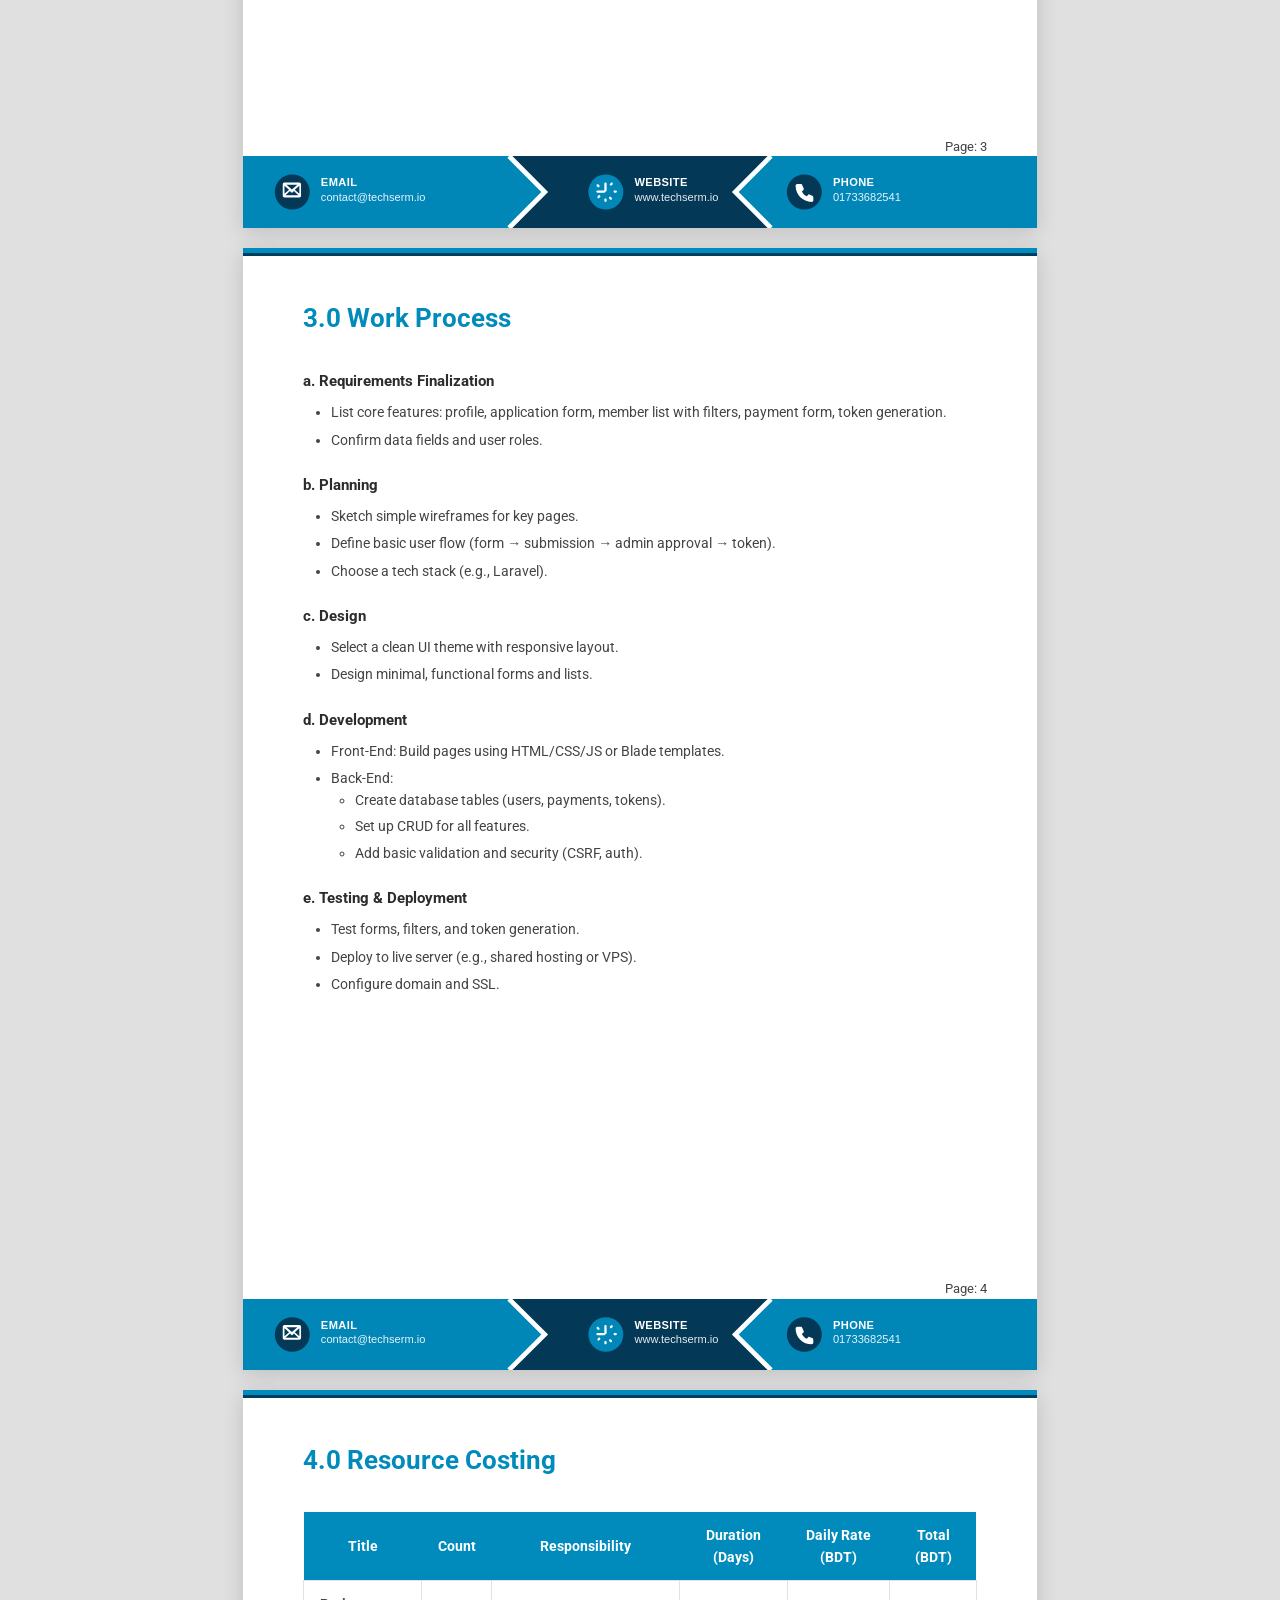
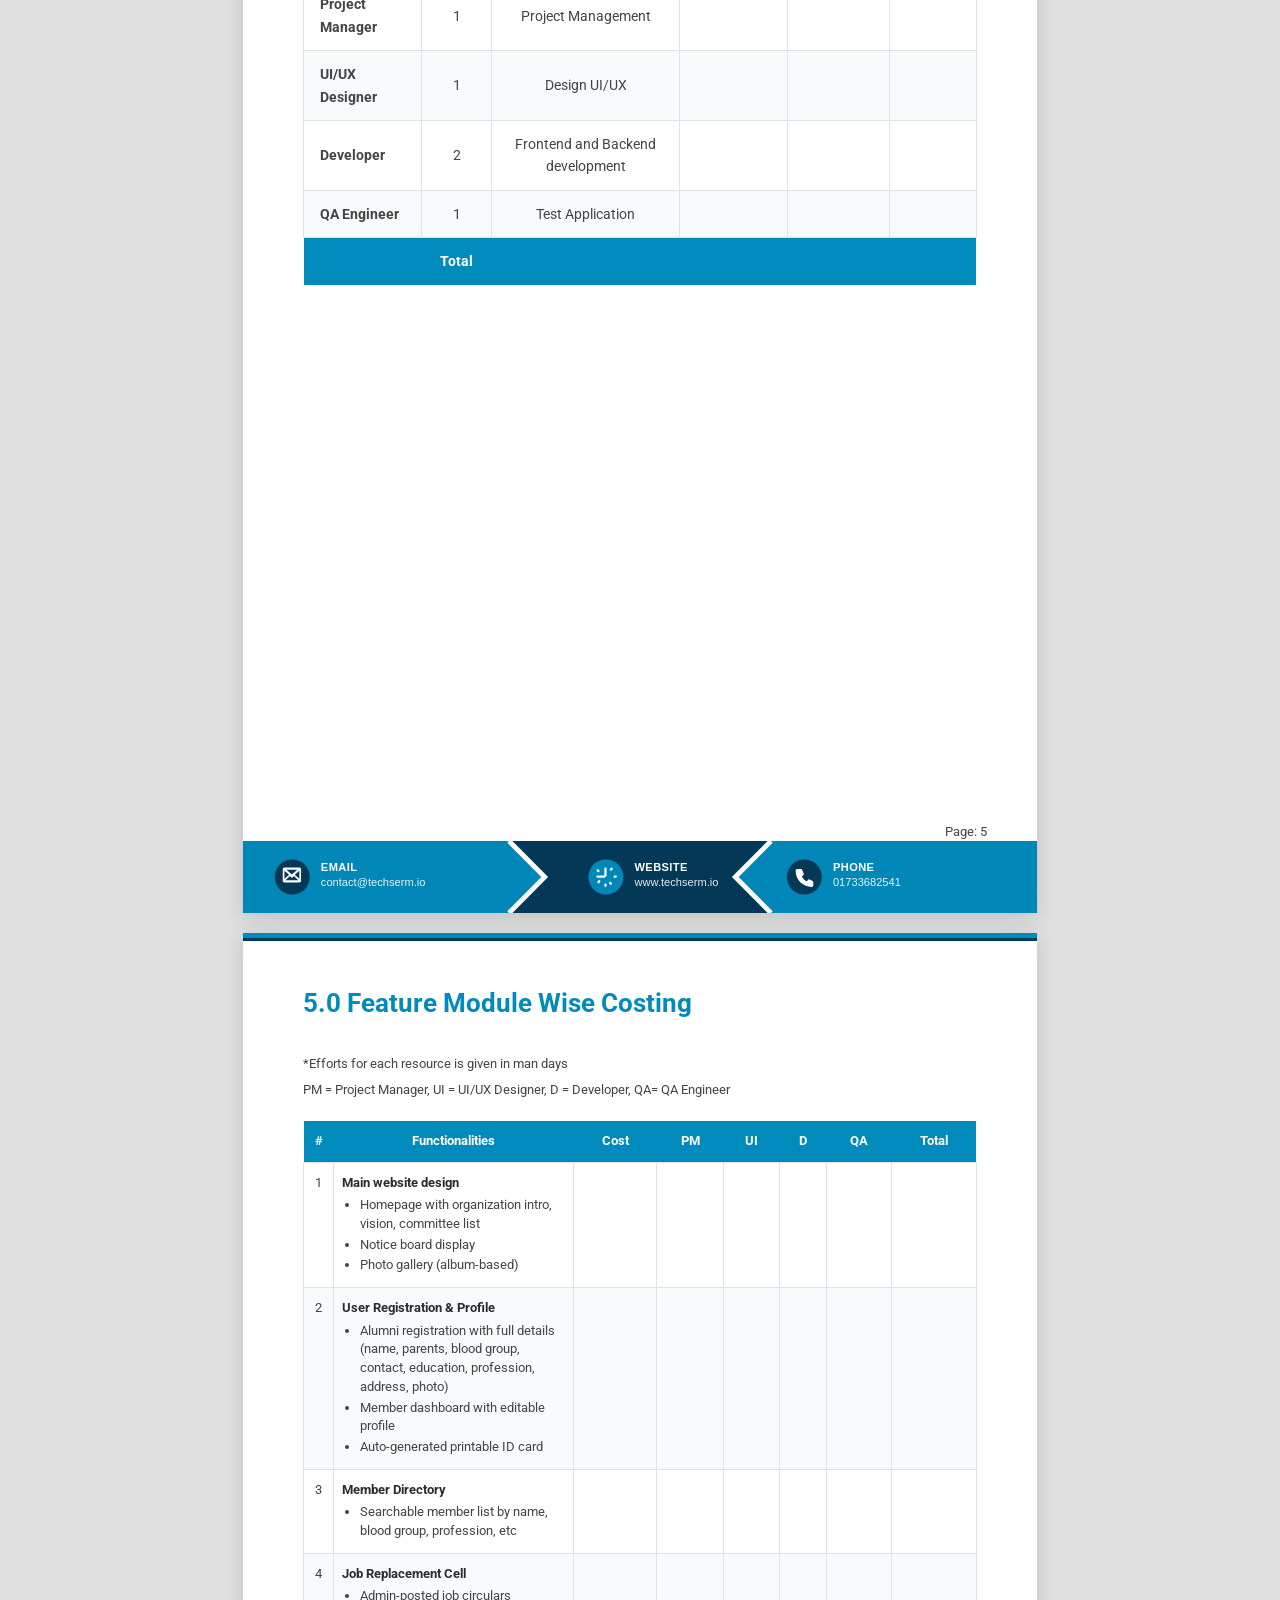
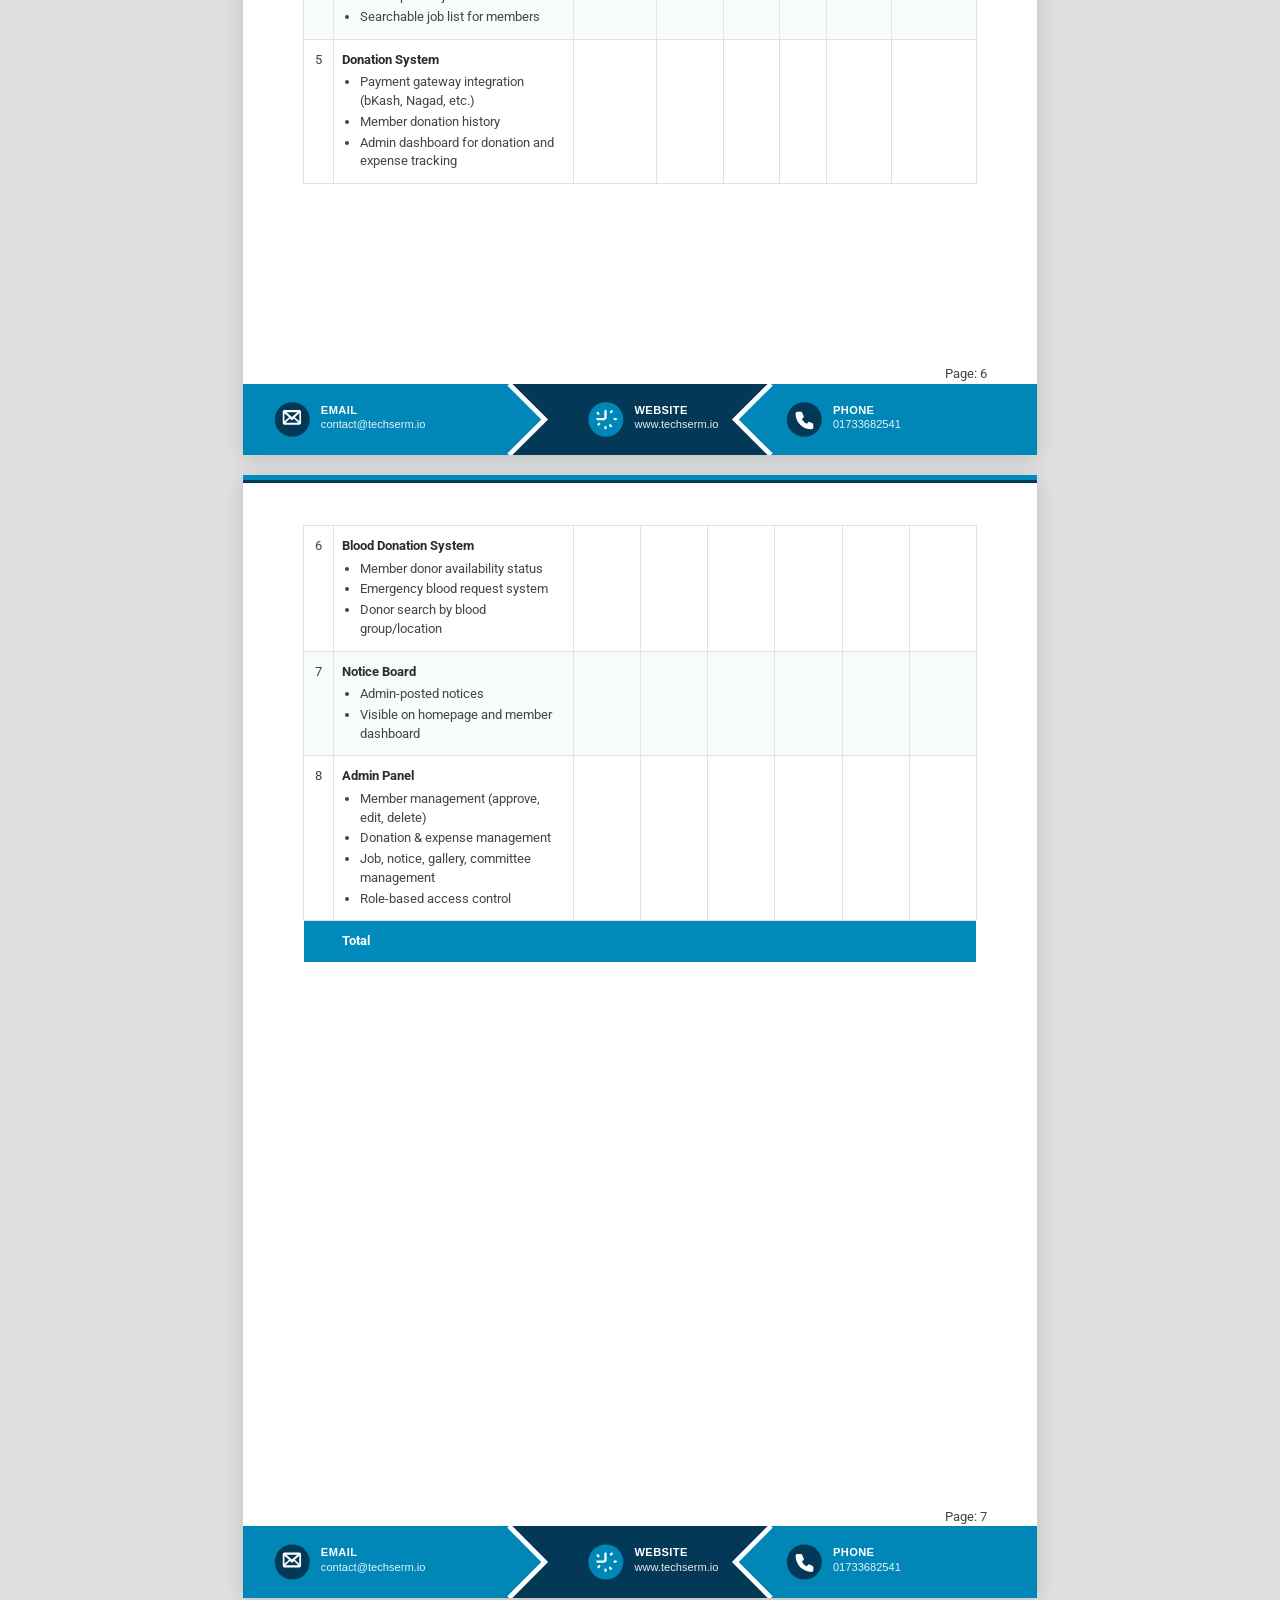
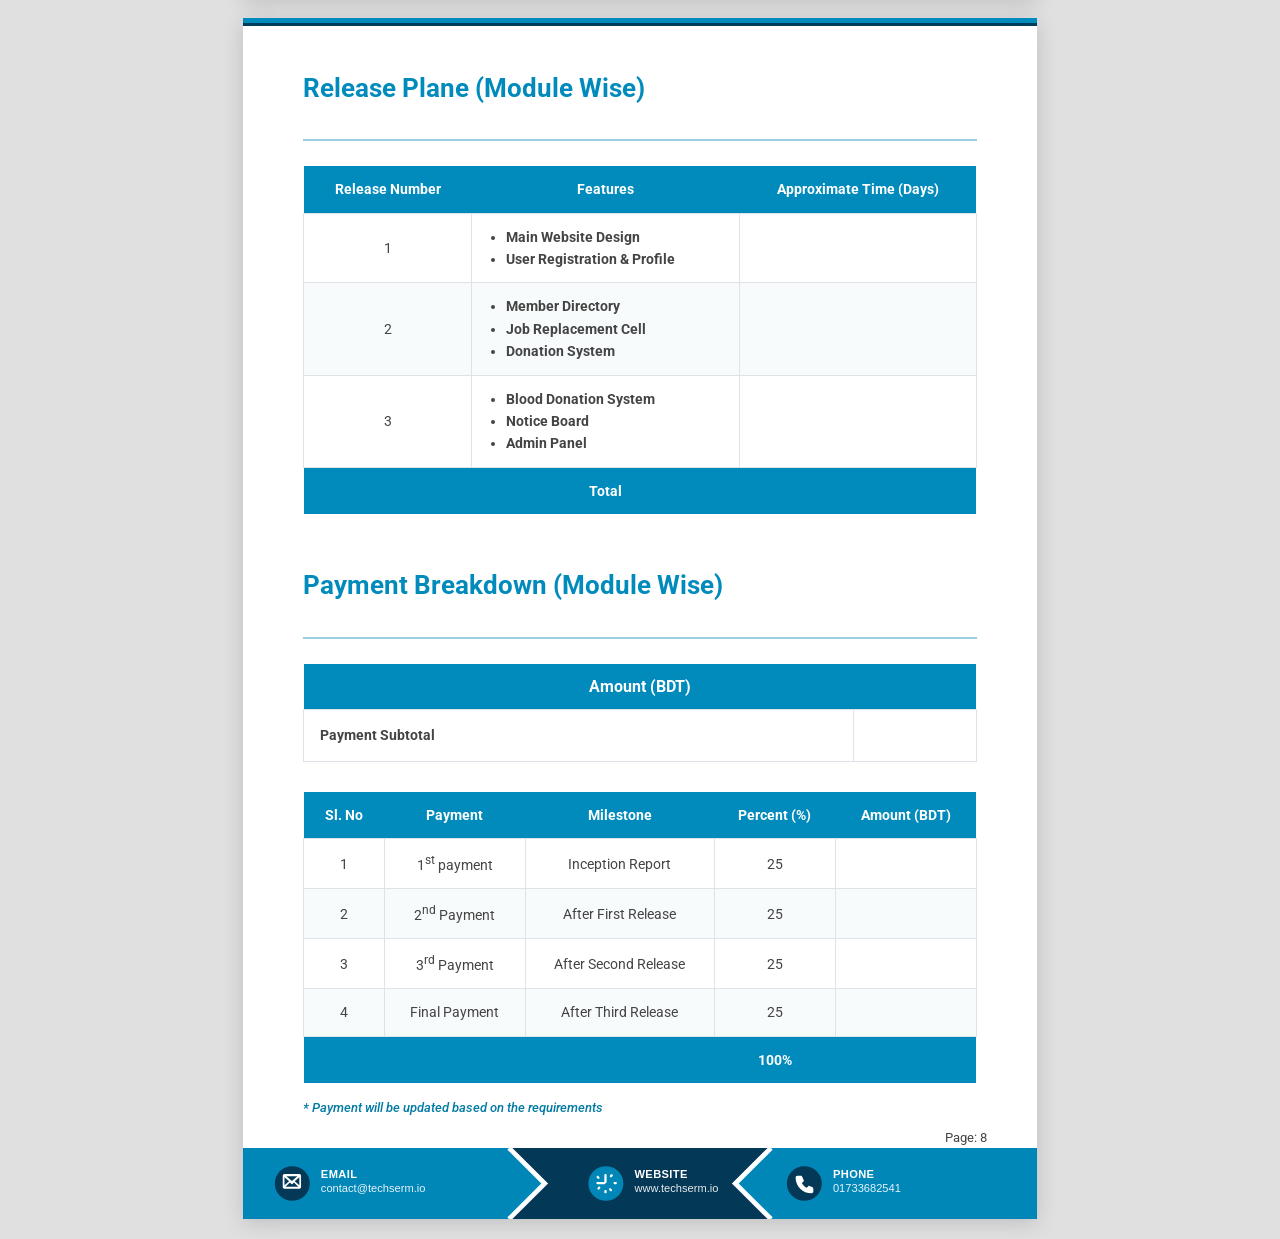
==== commit 27aa5b0c: "update style" ====
--- a/demo.html
+++ b/demo.html
@@ -669,6 +669,7 @@
                 flex-direction: column;
                 position: relative;
                 padding-bottom: 0;
+                overflow: visible;
             }
             .page-footer {
                 position: absolute;
@@ -676,13 +677,22 @@
                 left: 0;
                 width: 100%;
                 margin-top: auto;
+                page-break-inside: avoid;
+                page-break-before: avoid;
+            }
+            .page-footer img {
+                display: block;
+                width: 100%;
+                height: auto;
+                page-break-inside: avoid;
             }
             .page-content {
                 flex: 1;
-                padding-bottom: 80px;
+                padding-bottom: 70px;
             }
             .page-number {
                 bottom: 75px;
+                page-break-inside: avoid;
             }
         }
     </style>
@@ -799,46 +809,7 @@
     <div class="page-number">Page: 2</div>
 
     <div class="page-footer">
-        <div class="contact-bar">
-            <!-- LEFT: Email -->
-            <div class="contact-item contact-item-left bg-teal">
-                <div class="contact-content">
-                    <div class="contact-icon-box">
-                        <svg viewBox="0 0 24 24" style="width: 18px; height: 18px; fill: white;"><path d="M20 4H4c-1.1 0-1.99.9-1.99 2L2 18c0 1.1.9 2 2 2h16c1.1 0 2-.9 2-2V6c0-1.1-.9-2-2-2zm0 4l-8 5-8-5V6l8 5 8-5v2z"/></svg>
-                    </div>
-                    <div class="contact-text-group">
-                        <span class="contact-label">Email</span>
-                        <span class="contact-value">contact@techserm.io</span>
-                    </div>
-                </div>
-            </div>
-
-            <!-- MID: Website -->
-            <div class="contact-item contact-item-mid bg-navy-footer">
-                <div class="contact-content">
-                    <div class="contact-icon-box">
-                        <svg viewBox="0 0 24 24" style="width: 18px; height: 18px; fill: white;"><path d="M12 2C6.477 2 2 6.477 2 12s4.477 10 10 10 10-4.477 10-10S17.523 2 12 2zm-1 17.93c-3.95-.49-7-3.85-7-7.93 0-.62.08-1.21.21-1.79L9 15v1c0 1.1.9 2 2 2v1.93zm6.9-2.54c-.26-.81-1-1.39-1.9-1.39h-1v-3c0-.55-.45-1-1-1H8v-2h2c.55 0 1-.45 1-1V7h2c1.1 0 2-.9 2-2v-.41c2.93 1.19 5 4.06 5 7.41 0 2.08-.8 3.97-2.1 5.39z"/></svg>
-                    </div>
-                    <div class="contact-text-group">
-                        <span class="contact-label">Website</span>
-                        <span class="contact-value">www.techserm.io</span>
-                    </div>
-                </div>
-            </div>
-
-            <!-- RIGHT: Phone -->
-            <div class="contact-item contact-item-right bg-teal">
-                <div class="contact-content">
-                    <div class="contact-icon-box">
-                        <svg viewBox="0 0 24 24" style="width: 18px; height: 18px; fill: white;"><path d="M6.62 10.79c1.44 2.83 3.76 5.14 6.59 6.59l2.2-2.2c.27-.27.67-.36 1.02-.24 1.12.37 2.33.57 3.57.57.55 0 1 .45 1 1V20c0 .55-.45 1-1 1-9.39 0-17-7.61-17-17 0-.55.45-1 1-1h3.5c.55 0 1 .45 1 1 0 1.25.2 2.45.57 3.57.11.35.03.74-.25 1.02l-2.2 2.2z"/></svg>
-                    </div>
-                    <div class="contact-text-group">
-                        <span class="contact-label">Phone</span>
-                        <span class="contact-value">01733682541</span>
-                    </div>
-                </div>
-            </div>
-        </div>
+        <img src="assets/footer.svg" alt="Footer" style="width: 100%; height: auto; display: block;">
     </div>
 </div>
 
@@ -903,46 +874,7 @@
     <div class="page-number">Page: 3</div>
 
     <div class="page-footer">
-        <div class="contact-bar">
-            <!-- LEFT: Email -->
-            <div class="contact-item contact-item-left bg-teal">
-                <div class="contact-content">
-                    <div class="contact-icon-box">
-                        <svg viewBox="0 0 24 24" style="width: 18px; height: 18px; fill: white;"><path d="M20 4H4c-1.1 0-1.99.9-1.99 2L2 18c0 1.1.9 2 2 2h16c1.1 0 2-.9 2-2V6c0-1.1-.9-2-2-2zm0 4l-8 5-8-5V6l8 5 8-5v2z"/></svg>
-                    </div>
-                    <div class="contact-text-group">
-                        <span class="contact-label">Email</span>
-                        <span class="contact-value">contact@techserm.io</span>
-                    </div>
-                </div>
-            </div>
-
-            <!-- MID: Website -->
-            <div class="contact-item contact-item-mid bg-navy-footer">
-                <div class="contact-content">
-                    <div class="contact-icon-box">
-                        <svg viewBox="0 0 24 24" style="width: 18px; height: 18px; fill: white;"><path d="M12 2C6.477 2 2 6.477 2 12s4.477 10 10 10 10-4.477 10-10S17.523 2 12 2zm-1 17.93c-3.95-.49-7-3.85-7-7.93 0-.62.08-1.21.21-1.79L9 15v1c0 1.1.9 2 2 2v1.93zm6.9-2.54c-.26-.81-1-1.39-1.9-1.39h-1v-3c0-.55-.45-1-1-1H8v-2h2c.55 0 1-.45 1-1V7h2c1.1 0 2-.9 2-2v-.41c2.93 1.19 5 4.06 5 7.41 0 2.08-.8 3.97-2.1 5.39z"/></svg>
-                    </div>
-                    <div class="contact-text-group">
-                        <span class="contact-label">Website</span>
-                        <span class="contact-value">www.techserm.io</span>
-                    </div>
-                </div>
-            </div>
-
-            <!-- RIGHT: Phone -->
-            <div class="contact-item contact-item-right bg-teal">
-                <div class="contact-content">
-                    <div class="contact-icon-box">
-                        <svg viewBox="0 0 24 24" style="width: 18px; height: 18px; fill: white;"><path d="M6.62 10.79c1.44 2.83 3.76 5.14 6.59 6.59l2.2-2.2c.27-.27.67-.36 1.02-.24 1.12.37 2.33.57 3.57.57.55 0 1 .45 1 1V20c0 .55-.45 1-1 1-9.39 0-17-7.61-17-17 0-.55.45-1 1-1h3.5c.55 0 1 .45 1 1 0 1.25.2 2.45.57 3.57.11.35.03.74-.25 1.02l-2.2 2.2z"/></svg>
-                    </div>
-                    <div class="contact-text-group">
-                        <span class="contact-label">Phone</span>
-                        <span class="contact-value">01733682541</span>
-                    </div>
-                </div>
-            </div>
-        </div>
+        <img src="assets/footer.svg" alt="Footer" style="width: 100%; height: auto; display: block;">
     </div>
 </div>
 
@@ -1024,46 +956,7 @@
     <div class="page-number">Page: 4</div>
 
     <div class="page-footer">
-        <div class="contact-bar">
-            <!-- LEFT: Email -->
-            <div class="contact-item contact-item-left bg-teal">
-                <div class="contact-content">
-                    <div class="contact-icon-box">
-                        <svg viewBox="0 0 24 24" style="width: 18px; height: 18px; fill: white;"><path d="M20 4H4c-1.1 0-1.99.9-1.99 2L2 18c0 1.1.9 2 2 2h16c1.1 0 2-.9 2-2V6c0-1.1-.9-2-2-2zm0 4l-8 5-8-5V6l8 5 8-5v2z"/></svg>
-                    </div>
-                    <div class="contact-text-group">
-                        <span class="contact-label">Email</span>
-                        <span class="contact-value">contact@techserm.io</span>
-                    </div>
-                </div>
-            </div>
-
-            <!-- MID: Website -->
-            <div class="contact-item contact-item-mid bg-navy-footer">
-                <div class="contact-content">
-                    <div class="contact-icon-box">
-                        <svg viewBox="0 0 24 24" style="width: 18px; height: 18px; fill: white;"><path d="M12 2C6.477 2 2 6.477 2 12s4.477 10 10 10 10-4.477 10-10S17.523 2 12 2zm-1 17.93c-3.95-.49-7-3.85-7-7.93 0-.62.08-1.21.21-1.79L9 15v1c0 1.1.9 2 2 2v1.93zm6.9-2.54c-.26-.81-1-1.39-1.9-1.39h-1v-3c0-.55-.45-1-1-1H8v-2h2c.55 0 1-.45 1-1V7h2c1.1 0 2-.9 2-2v-.41c2.93 1.19 5 4.06 5 7.41 0 2.08-.8 3.97-2.1 5.39z"/></svg>
-                    </div>
-                    <div class="contact-text-group">
-                        <span class="contact-label">Website</span>
-                        <span class="contact-value">www.techserm.io</span>
-                    </div>
-                </div>
-            </div>
-
-            <!-- RIGHT: Phone -->
-            <div class="contact-item contact-item-right bg-teal">
-                <div class="contact-content">
-                    <div class="contact-icon-box">
-                        <svg viewBox="0 0 24 24" style="width: 18px; height: 18px; fill: white;"><path d="M6.62 10.79c1.44 2.83 3.76 5.14 6.59 6.59l2.2-2.2c.27-.27.67-.36 1.02-.24 1.12.37 2.33.57 3.57.57.55 0 1 .45 1 1V20c0 .55-.45 1-1 1-9.39 0-17-7.61-17-17 0-.55.45-1 1-1h3.5c.55 0 1 .45 1 1 0 1.25.2 2.45.57 3.57.11.35.03.74-.25 1.02l-2.2 2.2z"/></svg>
-                    </div>
-                    <div class="contact-text-group">
-                        <span class="contact-label">Phone</span>
-                        <span class="contact-value">01733682541</span>
-                    </div>
-                </div>
-            </div>
-        </div>
+        <img src="assets/footer.svg" alt="Footer" style="width: 100%; height: auto; display: block;">
     </div>
 </div>
 
@@ -1154,46 +1047,7 @@
     <div class="page-number">Page: 5</div>
 
     <div class="page-footer">
-        <div class="contact-bar">
-            <!-- LEFT: Email -->
-            <div class="contact-item contact-item-left bg-teal">
-                <div class="contact-content">
-                    <div class="contact-icon-box">
-                        <svg viewBox="0 0 24 24" style="width: 18px; height: 18px; fill: white;"><path d="M20 4H4c-1.1 0-1.99.9-1.99 2L2 18c0 1.1.9 2 2 2h16c1.1 0 2-.9 2-2V6c0-1.1-.9-2-2-2zm0 4l-8 5-8-5V6l8 5 8-5v2z"/></svg>
-                    </div>
-                    <div class="contact-text-group">
-                        <span class="contact-label">Email</span>
-                        <span class="contact-value">contact@techserm.io</span>
-                    </div>
-                </div>
-            </div>
-
-            <!-- MID: Website -->
-            <div class="contact-item contact-item-mid bg-navy-footer">
-                <div class="contact-content">
-                    <div class="contact-icon-box">
-                        <svg viewBox="0 0 24 24" style="width: 18px; height: 18px; fill: white;"><path d="M12 2C6.477 2 2 6.477 2 12s4.477 10 10 10 10-4.477 10-10S17.523 2 12 2zm-1 17.93c-3.95-.49-7-3.85-7-7.93 0-.62.08-1.21.21-1.79L9 15v1c0 1.1.9 2 2 2v1.93zm6.9-2.54c-.26-.81-1-1.39-1.9-1.39h-1v-3c0-.55-.45-1-1-1H8v-2h2c.55 0 1-.45 1-1V7h2c1.1 0 2-.9 2-2v-.41c2.93 1.19 5 4.06 5 7.41 0 2.08-.8 3.97-2.1 5.39z"/></svg>
-                    </div>
-                    <div class="contact-text-group">
-                        <span class="contact-label">Website</span>
-                        <span class="contact-value">www.techserm.io</span>
-                    </div>
-                </div>
-            </div>
-
-            <!-- RIGHT: Phone -->
-            <div class="contact-item contact-item-right bg-teal">
-                <div class="contact-content">
-                    <div class="contact-icon-box">
-                        <svg viewBox="0 0 24 24" style="width: 18px; height: 18px; fill: white;"><path d="M6.62 10.79c1.44 2.83 3.76 5.14 6.59 6.59l2.2-2.2c.27-.27.67-.36 1.02-.24 1.12.37 2.33.57 3.57.57.55 0 1 .45 1 1V20c0 .55-.45 1-1 1-9.39 0-17-7.61-17-17 0-.55.45-1 1-1h3.5c.55 0 1 .45 1 1 0 1.25.2 2.45.57 3.57.11.35.03.74-.25 1.02l-2.2 2.2z"/></svg>
-                    </div>
-                    <div class="contact-text-group">
-                        <span class="contact-label">Phone</span>
-                        <span class="contact-value">01733682541</span>
-                    </div>
-                </div>
-            </div>
-        </div>
+        <img src="assets/footer.svg" alt="Footer" style="width: 100%; height: auto; display: block;">
     </div>
 </div>
 
@@ -1329,46 +1183,7 @@
     <div class="page-number">Page: 6</div>
 
     <div class="page-footer">
-        <div class="contact-bar">
-            <!-- LEFT: Email -->
-            <div class="contact-item contact-item-left bg-teal">
-                <div class="contact-content">
-                    <div class="contact-icon-box">
-                        <svg viewBox="0 0 24 24" style="width: 18px; height: 18px; fill: white;"><path d="M20 4H4c-1.1 0-1.99.9-1.99 2L2 18c0 1.1.9 2 2 2h16c1.1 0 2-.9 2-2V6c0-1.1-.9-2-2-2zm0 4l-8 5-8-5V6l8 5 8-5v2z"/></svg>
-                    </div>
-                    <div class="contact-text-group">
-                        <span class="contact-label">Email</span>
-                        <span class="contact-value">contact@techserm.io</span>
-                    </div>
-                </div>
-            </div>
-
-            <!-- MID: Website -->
-            <div class="contact-item contact-item-mid bg-navy-footer">
-                <div class="contact-content">
-                    <div class="contact-icon-box">
-                        <svg viewBox="0 0 24 24" style="width: 18px; height: 18px; fill: white;"><path d="M12 2C6.477 2 2 6.477 2 12s4.477 10 10 10 10-4.477 10-10S17.523 2 12 2zm-1 17.93c-3.95-.49-7-3.85-7-7.93 0-.62.08-1.21.21-1.79L9 15v1c0 1.1.9 2 2 2v1.93zm6.9-2.54c-.26-.81-1-1.39-1.9-1.39h-1v-3c0-.55-.45-1-1-1H8v-2h2c.55 0 1-.45 1-1V7h2c1.1 0 2-.9 2-2v-.41c2.93 1.19 5 4.06 5 7.41 0 2.08-.8 3.97-2.1 5.39z"/></svg>
-                    </div>
-                    <div class="contact-text-group">
-                        <span class="contact-label">Website</span>
-                        <span class="contact-value">www.techserm.io</span>
-                    </div>
-                </div>
-            </div>
-
-            <!-- RIGHT: Phone -->
-            <div class="contact-item contact-item-right bg-teal">
-                <div class="contact-content">
-                    <div class="contact-icon-box">
-                        <svg viewBox="0 0 24 24" style="width: 18px; height: 18px; fill: white;"><path d="M6.62 10.79c1.44 2.83 3.76 5.14 6.59 6.59l2.2-2.2c.27-.27.67-.36 1.02-.24 1.12.37 2.33.57 3.57.57.55 0 1 .45 1 1V20c0 .55-.45 1-1 1-9.39 0-17-7.61-17-17 0-.55.45-1 1-1h3.5c.55 0 1 .45 1 1 0 1.25.2 2.45.57 3.57.11.35.03.74-.25 1.02l-2.2 2.2z"/></svg>
-                    </div>
-                    <div class="contact-text-group">
-                        <span class="contact-label">Phone</span>
-                        <span class="contact-value">01733682541</span>
-                    </div>
-                </div>
-            </div>
-        </div>
+        <img src="assets/footer.svg" alt="Footer" style="width: 100%; height: auto; display: block;">
     </div>
 </div>
 
@@ -1468,46 +1283,7 @@
     <div class="page-number">Page: 7</div>
 
     <div class="page-footer">
-        <div class="contact-bar">
-            <!-- LEFT: Email -->
-            <div class="contact-item contact-item-left bg-teal">
-                <div class="contact-content">
-                    <div class="contact-icon-box">
-                        <svg viewBox="0 0 24 24" style="width: 18px; height: 18px; fill: white;"><path d="M20 4H4c-1.1 0-1.99.9-1.99 2L2 18c0 1.1.9 2 2 2h16c1.1 0 2-.9 2-2V6c0-1.1-.9-2-2-2zm0 4l-8 5-8-5V6l8 5 8-5v2z"/></svg>
-                    </div>
-                    <div class="contact-text-group">
-                        <span class="contact-label">Email</span>
-                        <span class="contact-value">contact@techserm.io</span>
-                    </div>
-                </div>
-            </div>
-
-            <!-- MID: Website -->
-            <div class="contact-item contact-item-mid bg-navy-footer">
-                <div class="contact-content">
-                    <div class="contact-icon-box">
-                        <svg viewBox="0 0 24 24" style="width: 18px; height: 18px; fill: white;"><path d="M12 2C6.477 2 2 6.477 2 12s4.477 10 10 10 10-4.477 10-10S17.523 2 12 2zm-1 17.93c-3.95-.49-7-3.85-7-7.93 0-.62.08-1.21.21-1.79L9 15v1c0 1.1.9 2 2 2v1.93zm6.9-2.54c-.26-.81-1-1.39-1.9-1.39h-1v-3c0-.55-.45-1-1-1H8v-2h2c.55 0 1-.45 1-1V7h2c1.1 0 2-.9 2-2v-.41c2.93 1.19 5 4.06 5 7.41 0 2.08-.8 3.97-2.1 5.39z"/></svg>
-                    </div>
-                    <div class="contact-text-group">
-                        <span class="contact-label">Website</span>
-                        <span class="contact-value">www.techserm.io</span>
-                    </div>
-                </div>
-            </div>
-
-            <!-- RIGHT: Phone -->
-            <div class="contact-item contact-item-right bg-teal">
-                <div class="contact-content">
-                    <div class="contact-icon-box">
-                        <svg viewBox="0 0 24 24" style="width: 18px; height: 18px; fill: white;"><path d="M6.62 10.79c1.44 2.83 3.76 5.14 6.59 6.59l2.2-2.2c.27-.27.67-.36 1.02-.24 1.12.37 2.33.57 3.57.57.55 0 1 .45 1 1V20c0 .55-.45 1-1 1-9.39 0-17-7.61-17-17 0-.55.45-1 1-1h3.5c.55 0 1 .45 1 1 0 1.25.2 2.45.57 3.57.11.35.03.74-.25 1.02l-2.2 2.2z"/></svg>
-                    </div>
-                    <div class="contact-text-group">
-                        <span class="contact-label">Phone</span>
-                        <span class="contact-value">01733682541</span>
-                    </div>
-                </div>
-            </div>
-        </div>
+        <img src="assets/footer.svg" alt="Footer" style="width: 100%; height: auto; display: block;">
     </div>
 </div>
 
@@ -1667,46 +1443,7 @@
     <div class="page-number">Page: 8</div>
 
     <div class="page-footer">
-        <div class="contact-bar">
-            <!-- LEFT: Email -->
-            <div class="contact-item contact-item-left bg-teal">
-                <div class="contact-content">
-                    <div class="contact-icon-box">
-                        <svg viewBox="0 0 24 24" style="width: 18px; height: 18px; fill: white;"><path d="M20 4H4c-1.1 0-1.99.9-1.99 2L2 18c0 1.1.9 2 2 2h16c1.1 0 2-.9 2-2V6c0-1.1-.9-2-2-2zm0 4l-8 5-8-5V6l8 5 8-5v2z"/></svg>
-                    </div>
-                    <div class="contact-text-group">
-                        <span class="contact-label">Email</span>
-                        <span class="contact-value">contact@techserm.io</span>
-                    </div>
-                </div>
-            </div>
-
-            <!-- MID: Website -->
-            <div class="contact-item contact-item-mid bg-navy-footer">
-                <div class="contact-content">
-                    <div class="contact-icon-box">
-                        <svg viewBox="0 0 24 24" style="width: 18px; height: 18px; fill: white;"><path d="M12 2C6.477 2 2 6.477 2 12s4.477 10 10 10 10-4.477 10-10S17.523 2 12 2zm-1 17.93c-3.95-.49-7-3.85-7-7.93 0-.62.08-1.21.21-1.79L9 15v1c0 1.1.9 2 2 2v1.93zm6.9-2.54c-.26-.81-1-1.39-1.9-1.39h-1v-3c0-.55-.45-1-1-1H8v-2h2c.55 0 1-.45 1-1V7h2c1.1 0 2-.9 2-2v-.41c2.93 1.19 5 4.06 5 7.41 0 2.08-.8 3.97-2.1 5.39z"/></svg>
-                    </div>
-                    <div class="contact-text-group">
-                        <span class="contact-label">Website</span>
-                        <span class="contact-value">www.techserm.io</span>
-                    </div>
-                </div>
-            </div>
-
-            <!-- RIGHT: Phone -->
-            <div class="contact-item contact-item-right bg-teal">
-                <div class="contact-content">
-                    <div class="contact-icon-box">
-                        <svg viewBox="0 0 24 24" style="width: 18px; height: 18px; fill: white;"><path d="M6.62 10.79c1.44 2.83 3.76 5.14 6.59 6.59l2.2-2.2c.27-.27.67-.36 1.02-.24 1.12.37 2.33.57 3.57.57.55 0 1 .45 1 1V20c0 .55-.45 1-1 1-9.39 0-17-7.61-17-17 0-.55.45-1 1-1h3.5c.55 0 1 .45 1 1 0 1.25.2 2.45.57 3.57.11.35.03.74-.25 1.02l-2.2 2.2z"/></svg>
-                    </div>
-                    <div class="contact-text-group">
-                        <span class="contact-label">Phone</span>
-                        <span class="contact-value">01733682541</span>
-                    </div>
-                </div>
-            </div>
-        </div>
+        <img src="assets/footer.svg" alt="Footer" style="width: 100%; height: auto; display: block;">
     </div>
 </div>
 
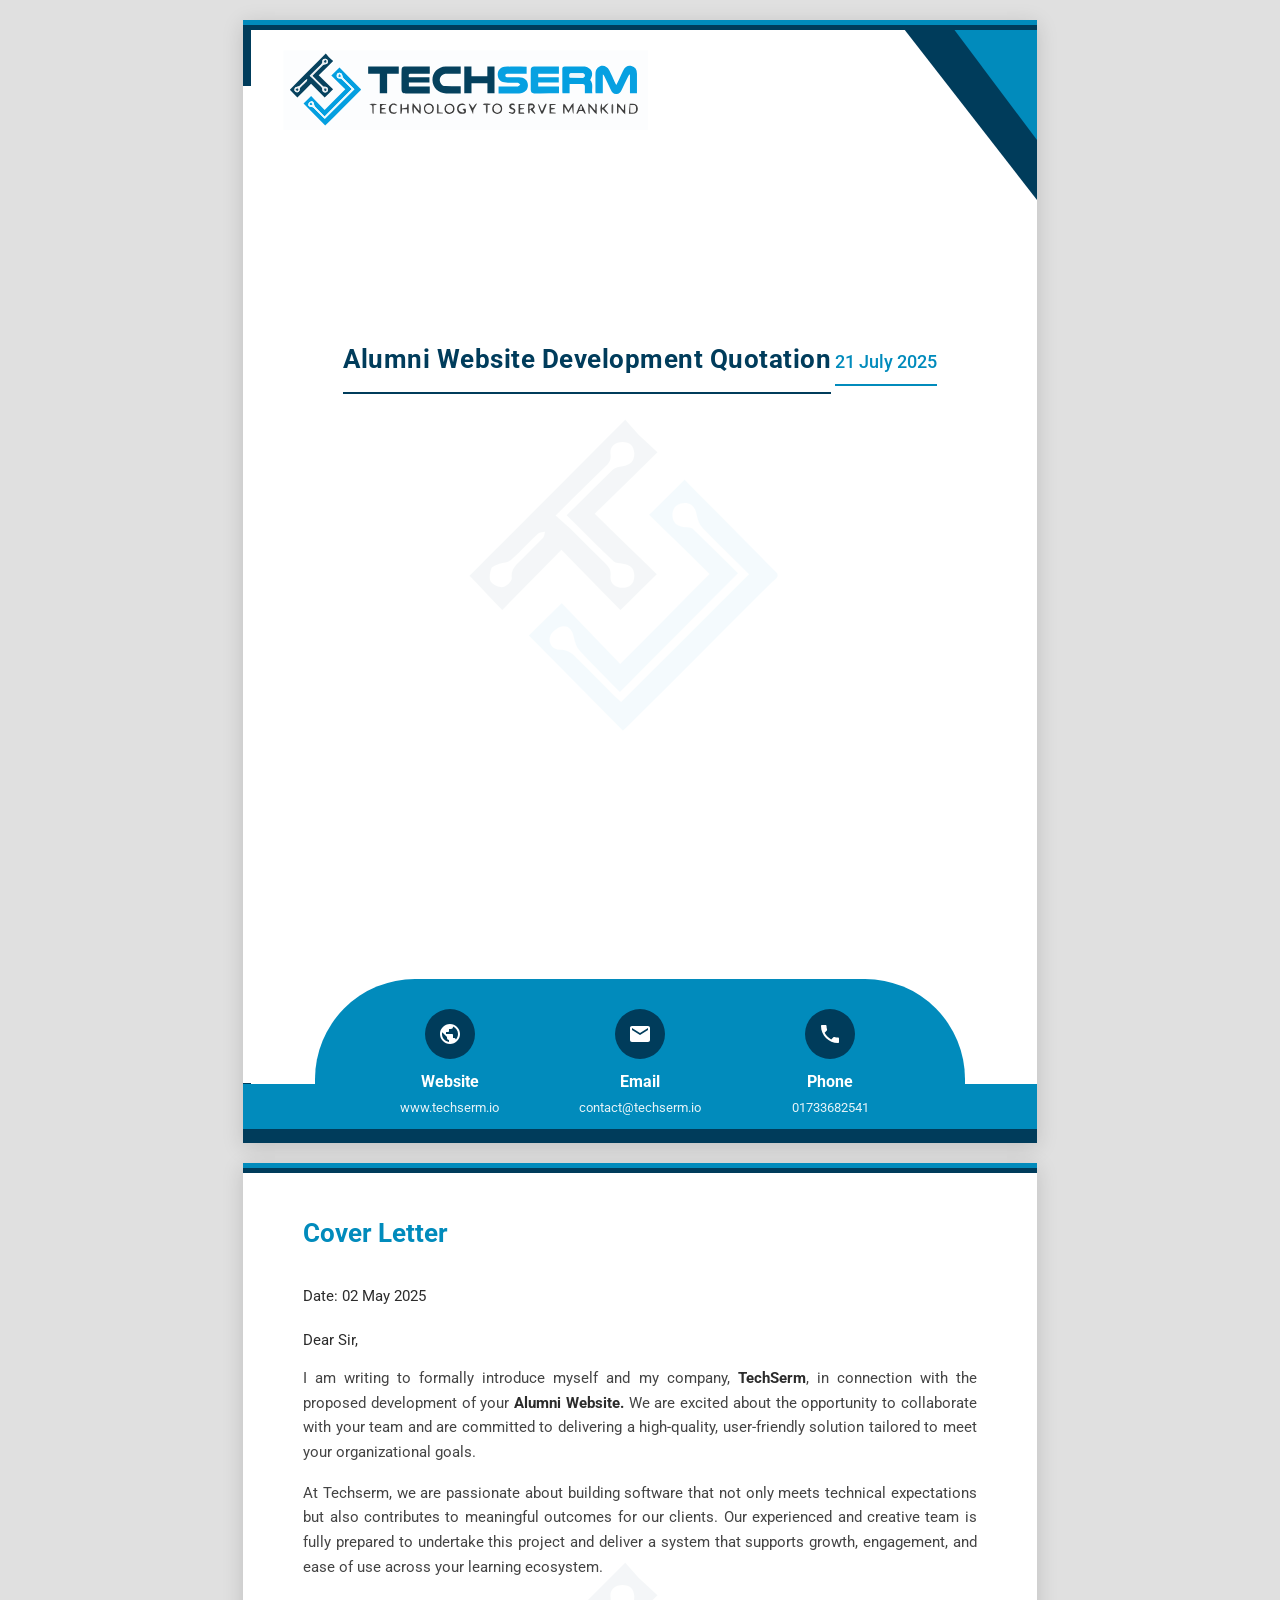
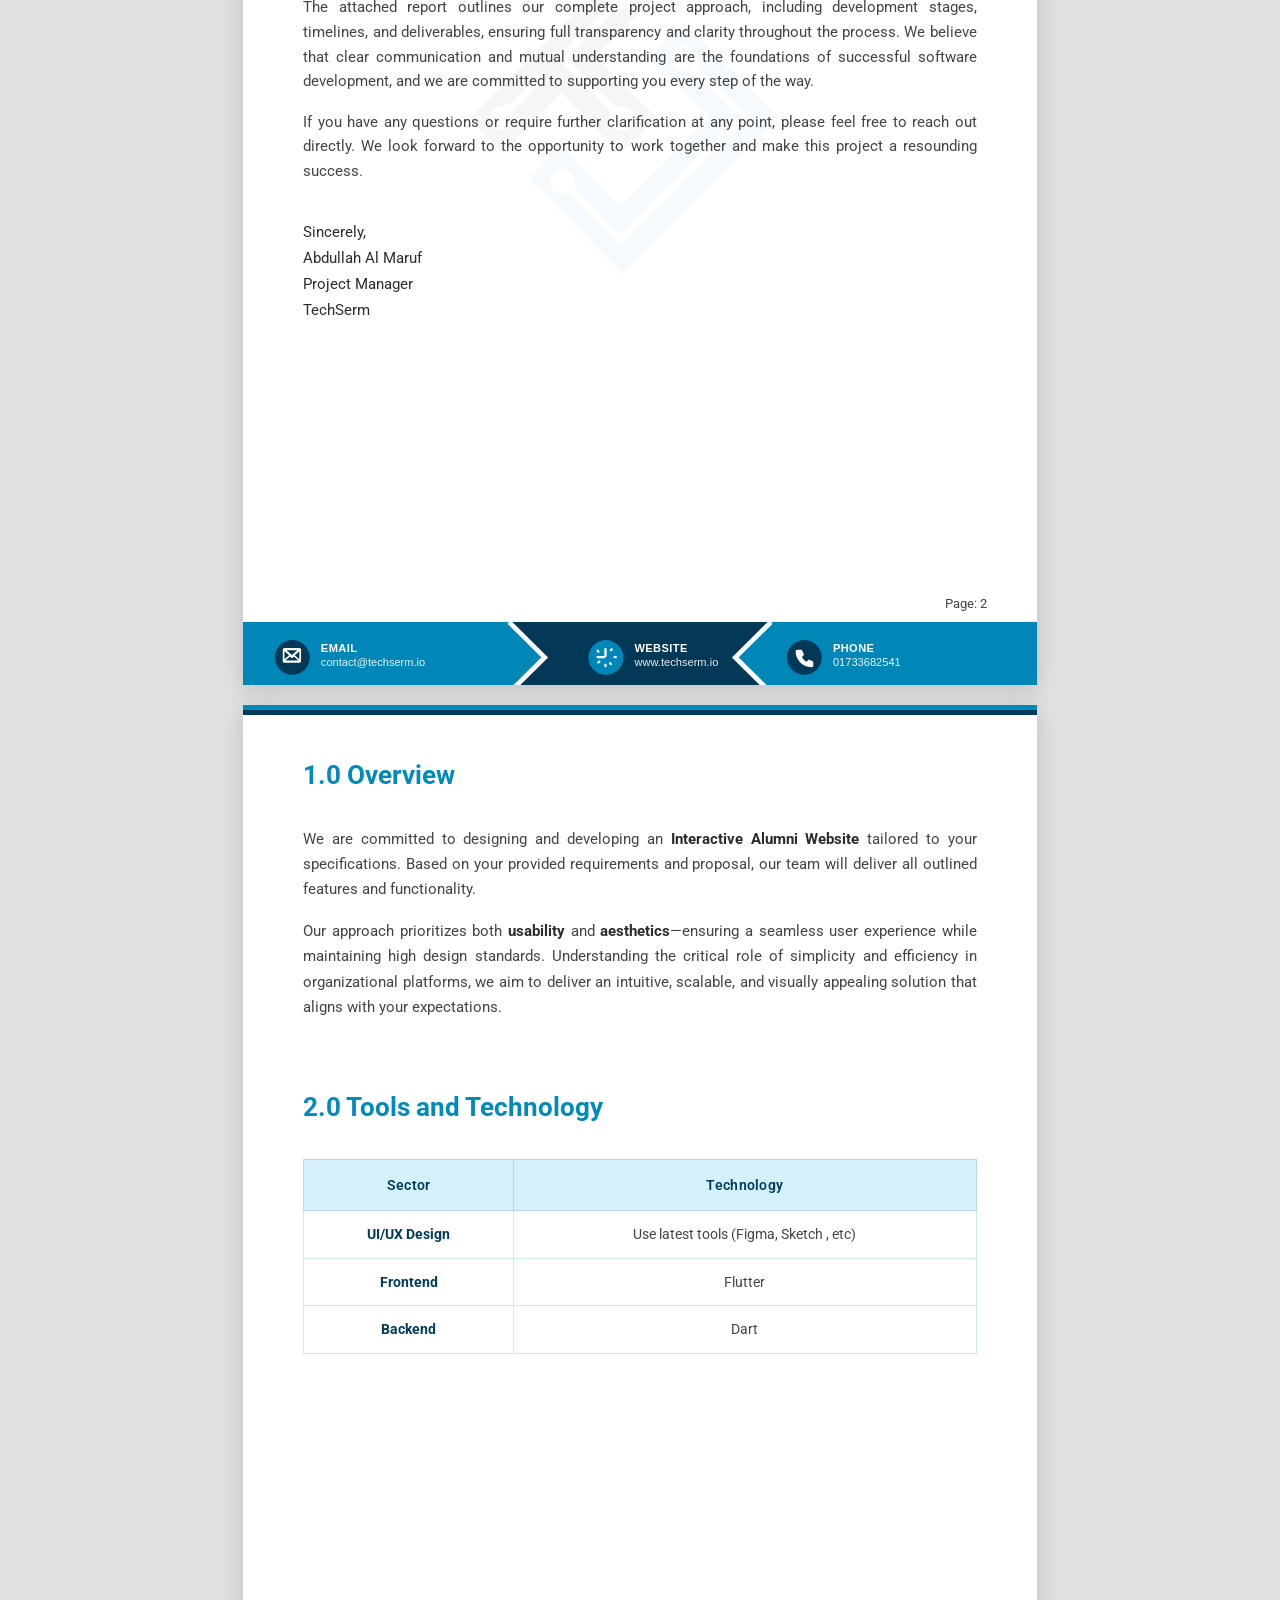
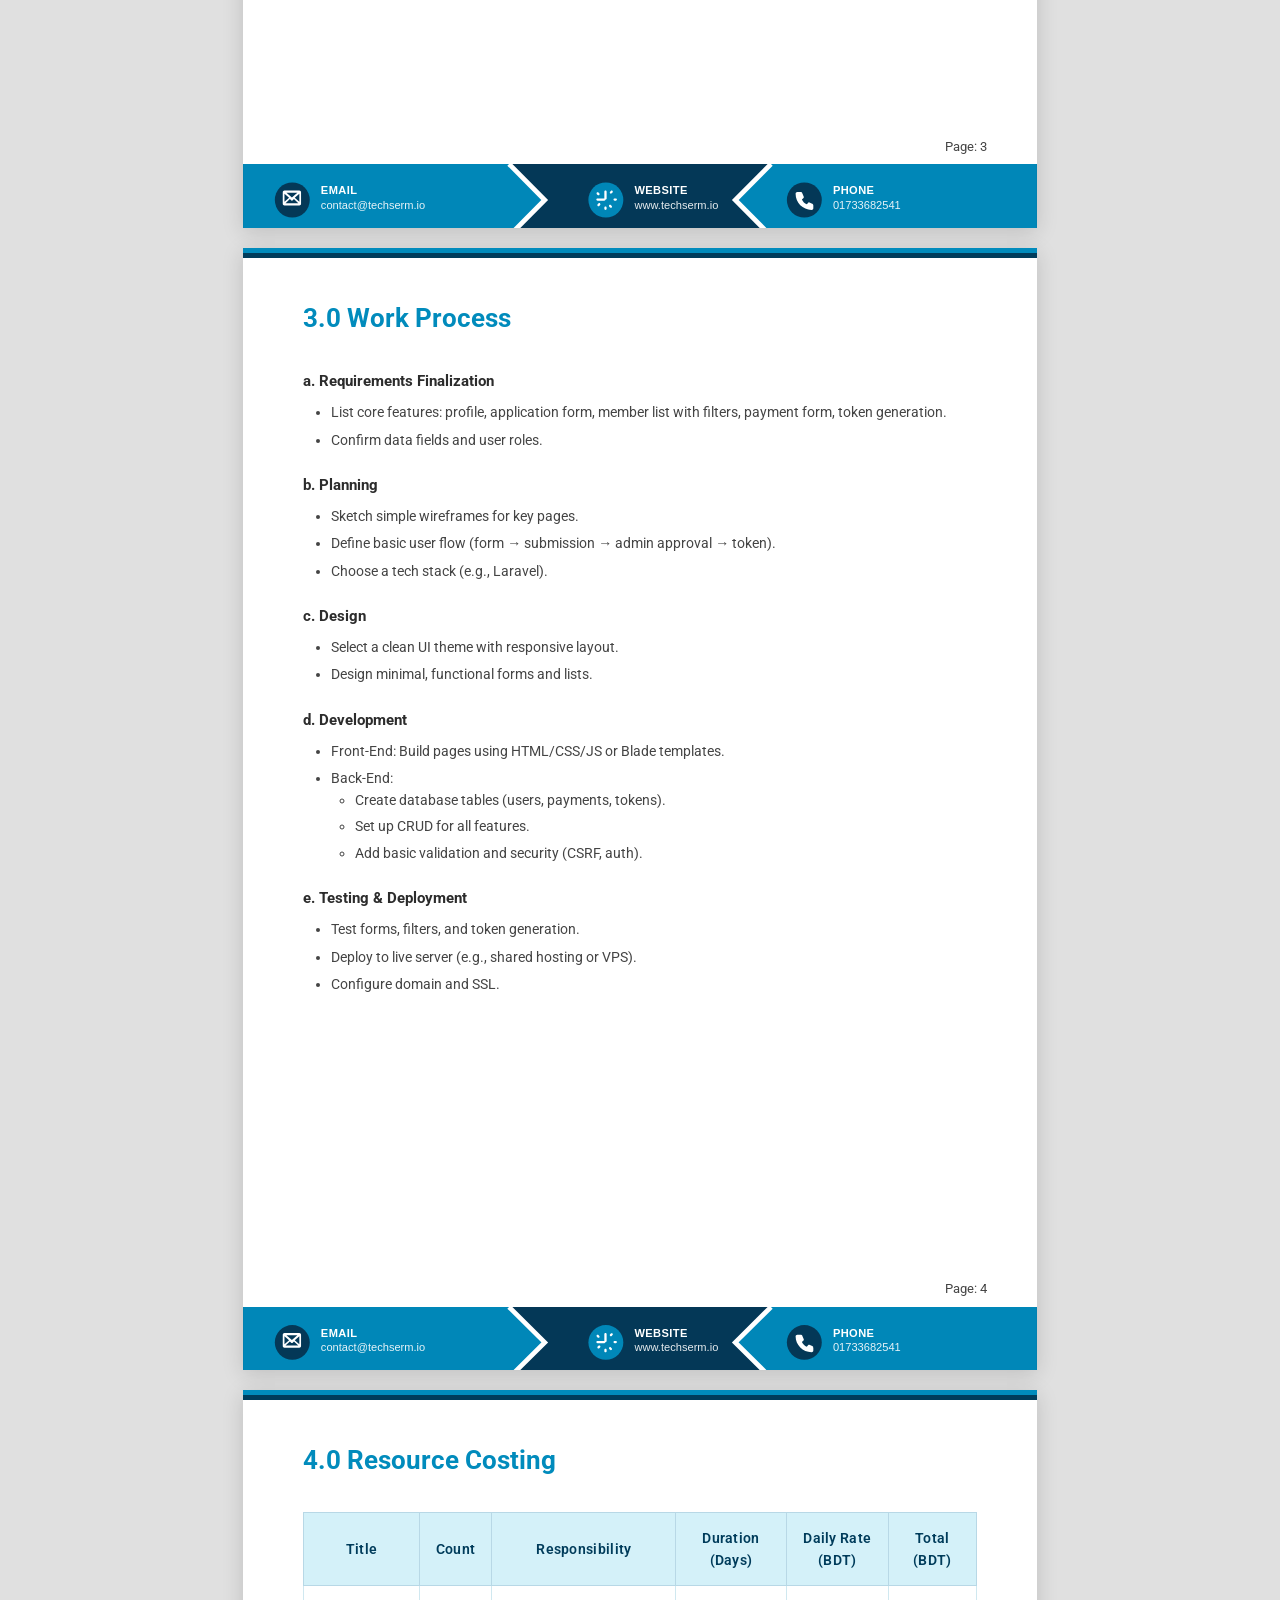
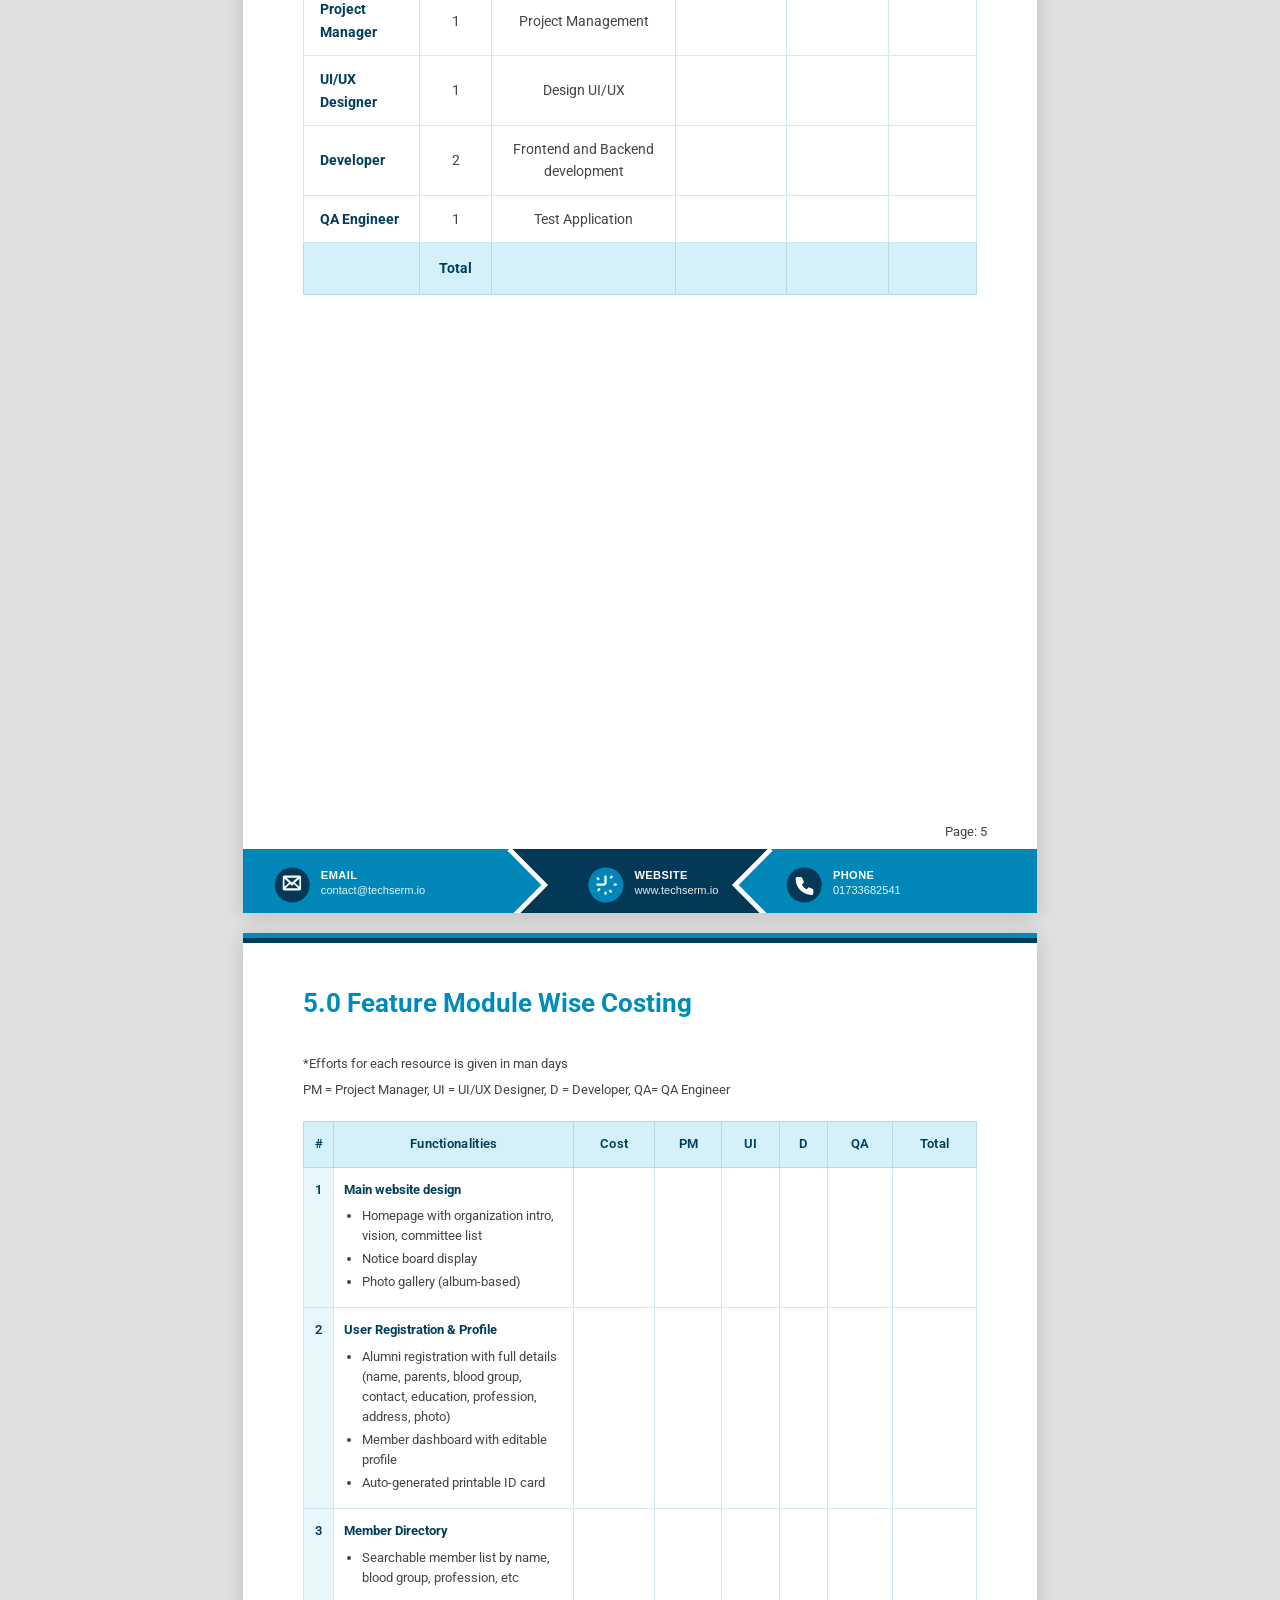
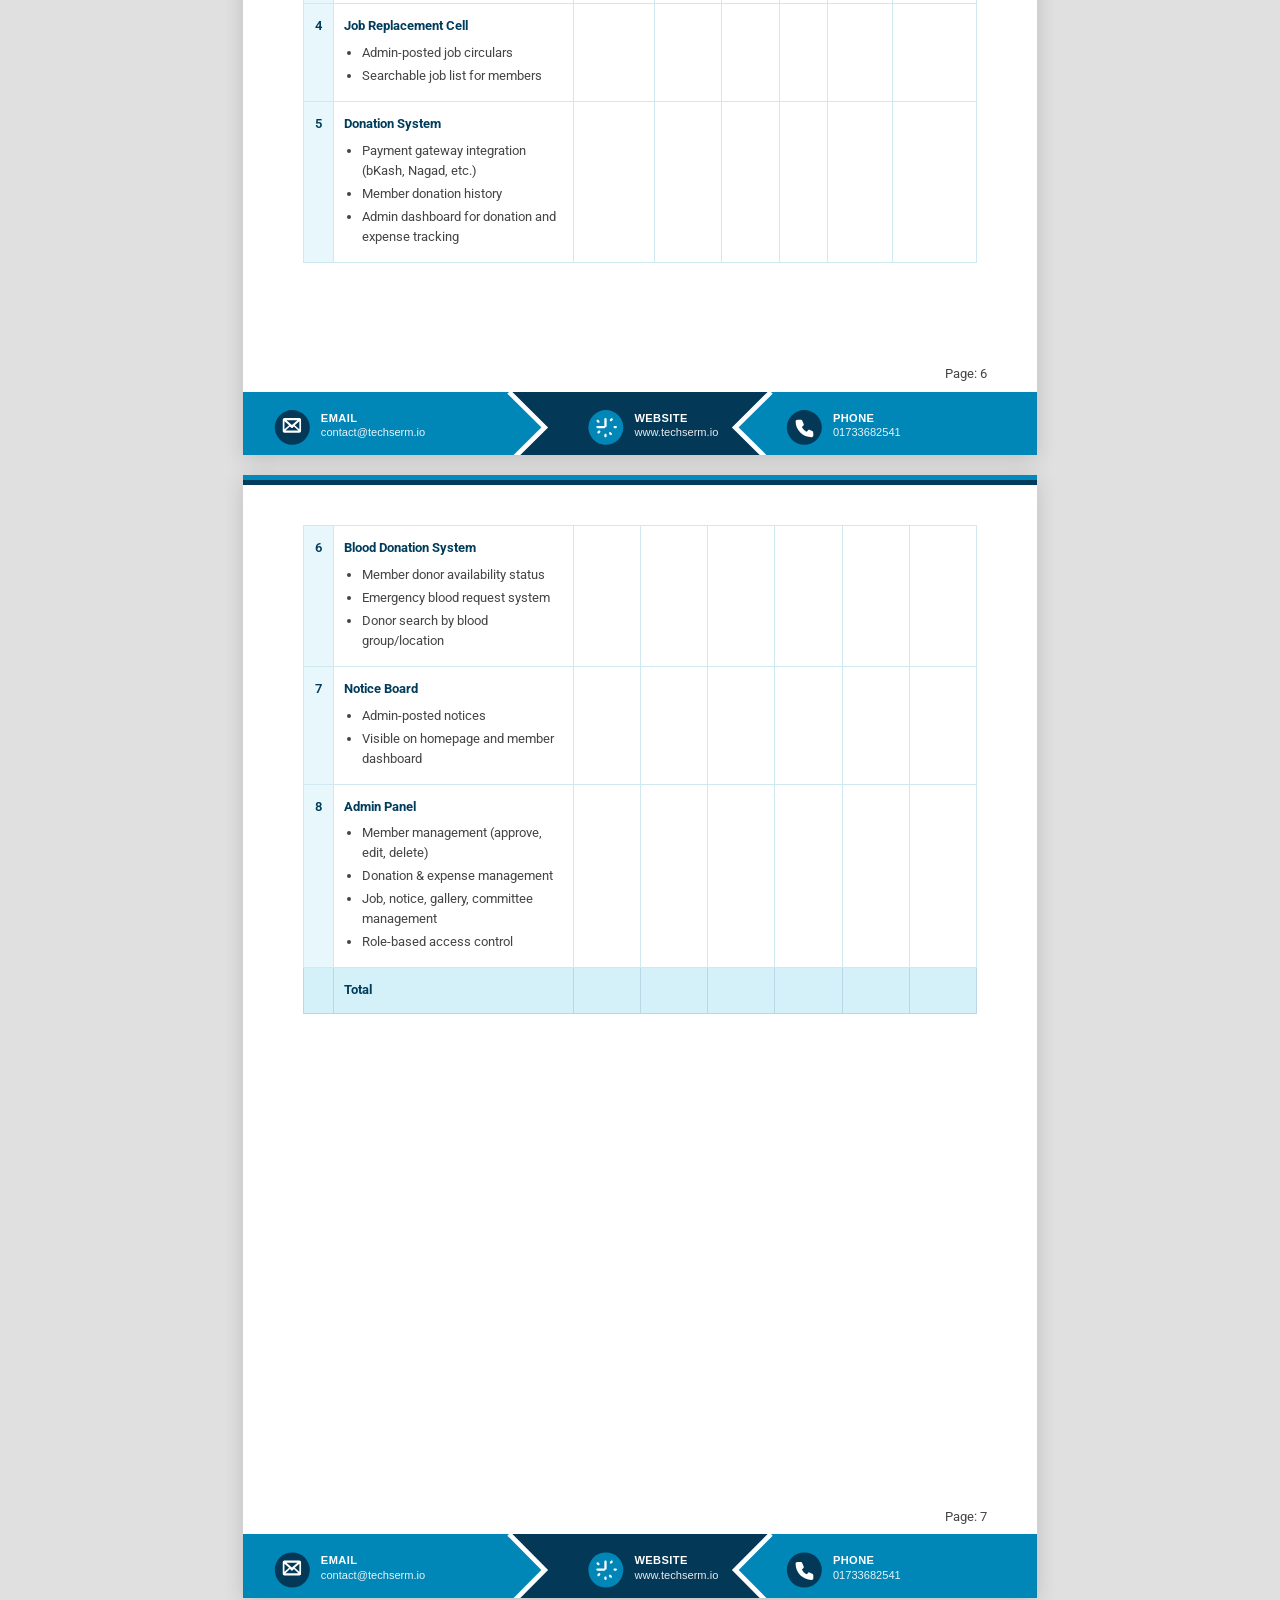
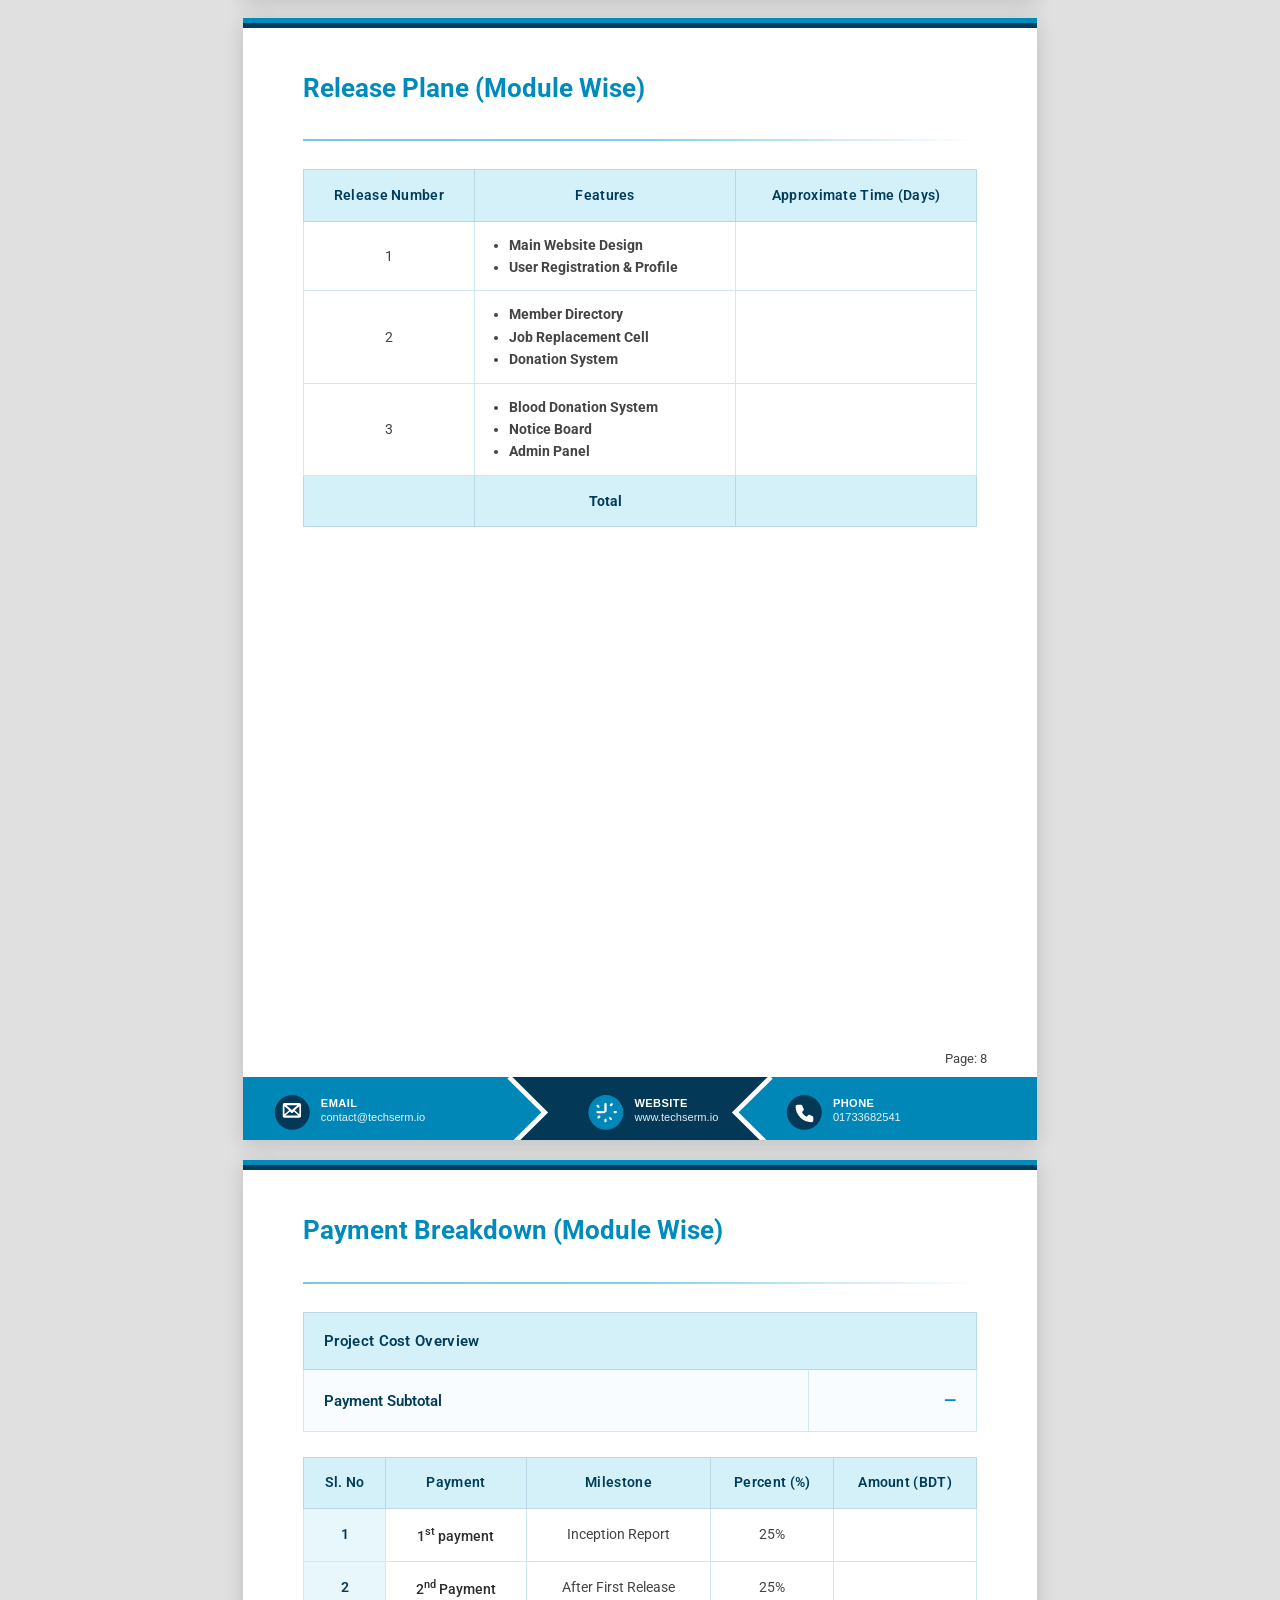
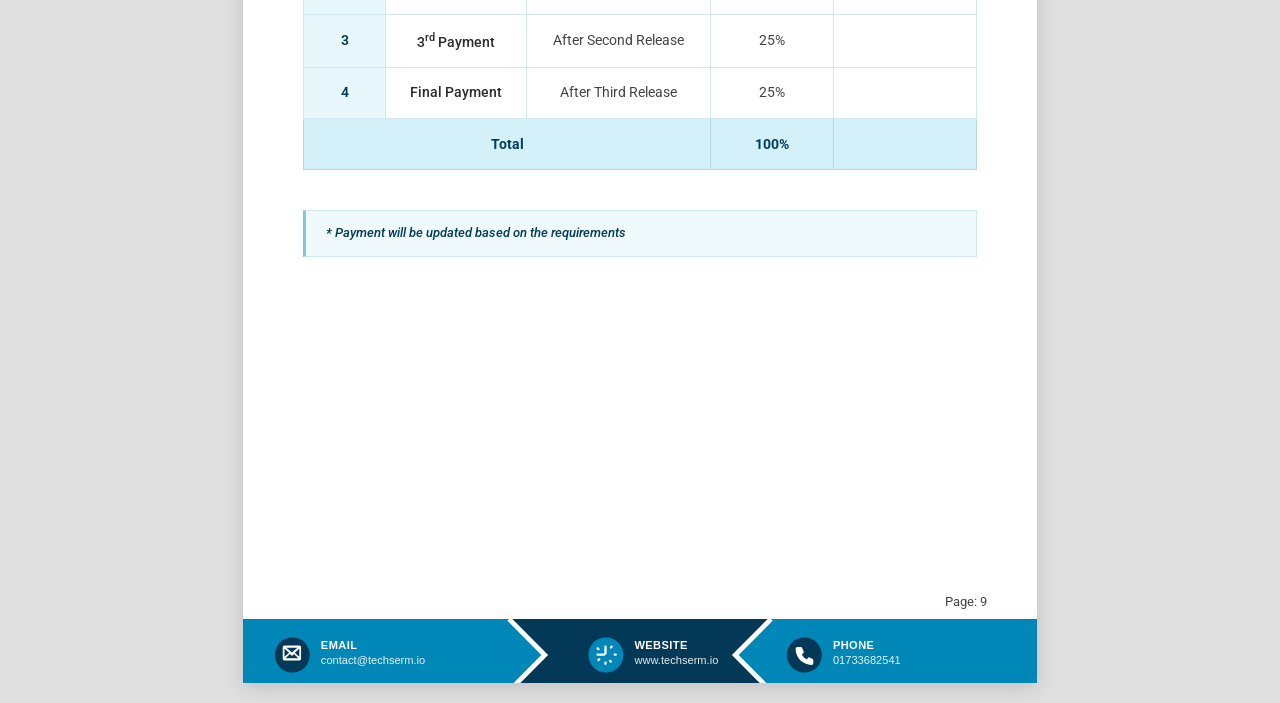
==== commit 50614eae: "update" ====
--- a/demo.html
+++ b/demo.html
@@ -62,7 +62,7 @@
         }
 
         .top-bar-navy {
-            height: 3px;
+            height: 5px;
             background: var(--navy);
             width: 100%;
         }
@@ -372,7 +372,7 @@
 
         /* ========== CONTENT PAGES ========== */
         .page-content {
-            padding: 50px 60px 100px 60px;
+            padding: 50px 60px 120px 60px;
             position: relative;
             z-index: 2;
         }
@@ -438,28 +438,33 @@
         .styled-table {
             width: 100%;
             border-collapse: collapse;
-            margin-top: 15px;
+            margin-top: 20px;
             font-size: 14px;
+            border: 1px solid #7ec9df;
         }
 
         .styled-table thead th {
-            background: var(--teal);
-            color: var(--white);
-            padding: 12px 16px;
+            background: #d4f1f9;
+            color: var(--navy);
+            padding: 14px 16px;
             text-align: center;
-            font-weight: 700;
+            font-weight: 600;
             font-size: 14px;
+            letter-spacing: 0.3px;
+            border: 1px solid #b8d8e6;
         }
 
         .styled-table tbody td {
             padding: 12px 16px;
-            border: 1px solid #dde3e8;
+            border: 1px solid #d0e8f0;
             text-align: center;
             vertical-align: middle;
+            background: var(--white);
+            color: var(--text-body);
         }
 
         .styled-table tbody tr:nth-child(even) {
-            background: #f7fbfc;
+            background: #f8fcfe;
         }
 
         .styled-table .text-left {
@@ -468,14 +473,16 @@
 
         .styled-table .text-bold {
             font-weight: 700;
+            color: var(--navy);
         }
 
         .styled-table tfoot td {
-            background: var(--teal);
-            color: var(--white);
-            padding: 12px 16px;
+            background: #d4f1f9;
+            color: var(--navy);
+            padding: 14px 16px;
             font-weight: 700;
             text-align: center;
+            border: 1px solid #b8d8e6;
         }
 
         /* ========== OVERVIEW TEXT ========== */
@@ -529,34 +536,39 @@
             width: 100%;
             border-collapse: collapse;
             font-size: 13px;
+            border: 1px solid #7ec9df;
         }
 
         .feature-table thead th {
-            background: var(--teal);
-            color: var(--white);
-            padding: 10px 8px;
+            background: #d4f1f9;
+            color: var(--navy);
+            padding: 12px 10px;
             text-align: center;
-            font-weight: 700;
+            font-weight: 600;
             font-size: 13px;
+            letter-spacing: 0.3px;
+            border: 1px solid #b8d8e6;
         }
 
         .feature-table tbody td {
-            padding: 10px 8px;
-            border: 1px solid #dde3e8;
+            padding: 12px 10px;
+            border: 1px solid #d0e8f0;
             text-align: center;
             vertical-align: top;
+            background: var(--white);
+            color: var(--text-body);
         }
 
         .feature-table .func-cell {
             text-align: left;
             font-size: 13px;
-            line-height: 1.5;
+            line-height: 1.6;
         }
 
         .feature-table .func-cell .func-title {
             font-weight: 700;
-            color: var(--text-dark);
-            margin-bottom: 4px;
+            color: var(--navy);
+            margin-bottom: 6px;
         }
 
         .feature-table .func-cell ul {
@@ -567,57 +579,144 @@
         .feature-table .func-cell ul li {
             font-size: 12.5px;
             color: var(--text-body);
-            margin-bottom: 2px;
+            margin-bottom: 3px;
         }
 
         .feature-table tbody tr:nth-child(even) {
-            background: #f7fbfc;
+            background: #f8fcfe;
+        }
+
+        .feature-table tbody td:first-child {
+            font-weight: 600;
+            color: var(--navy);
+            background: #e8f7fc;
         }
 
         .feature-table tfoot td {
-            background: var(--teal);
-            color: var(--white);
-            padding: 10px 8px;
+            background: #d4f1f9;
+            color: var(--navy);
+            padding: 12px 10px;
             font-weight: 700;
+            border: 1px solid #b8d8e6;
         }
 
         /* ========== PAYMENT TABLE ========== */
         .payment-subtotal {
             width: 100%;
             border-collapse: collapse;
-            margin-bottom: 30px;
+            margin-bottom: 25px;
+            border: 1px solid #7ec9df;
         }
 
         .payment-subtotal thead th {
-            background: var(--teal);
-            color: var(--white);
-            padding: 10px 16px;
+            background: #d4f1f9;
+            color: var(--navy);
+            padding: 16px 20px;
+            text-align: left;
+            font-weight: 600;
+            font-size: 15px;
+            letter-spacing: 0.3px;
+            border: 1px solid #b8d8e6;
+        }
+
+        .payment-subtotal tbody td {
+            padding: 18px 20px;
+            border: 1px solid #d0e8f0;
+            font-size: 15px;
+            font-weight: 600;
+            background: #f8fcfe;
+        }
+
+        .payment-subtotal tbody td:first-child {
+            color: var(--navy);
+        }
+
+        .payment-subtotal tbody td:last-child {
+            color: var(--teal);
+            font-size: 16px;
+            font-weight: 700;
+            text-align: right;
+        }
+
+        /* Modern Payment Milestones Table */
+        .payment-milestones {
+            width: 100%;
+            border-collapse: collapse;
+            margin-bottom: 40px;
+            border: 1px solid #7ec9df;
+        }
+
+        .payment-milestones thead th {
+            background: #d4f1f9;
+            color: var(--navy);
+            padding: 14px 16px;
             text-align: center;
+            font-weight: 600;
+            font-size: 13.5px;
+            letter-spacing: 0.3px;
+            border: 1px solid #b8d8e6;
+        }
+
+        .payment-milestones tbody td {
+            padding: 14px 16px;
+            border: 1px solid #d0e8f0;
+            text-align: center;
+            font-size: 13.5px;
+            background: var(--white);
+            color: var(--text-body);
+        }
+
+        .payment-milestones tbody tr:nth-child(even) {
+            background: #f8fcfe;
+        }
+
+        .payment-milestones tbody td:first-child {
+            font-weight: 600;
+            color: var(--navy);
+            background: #e8f7fc;
+        }
+
+        .payment-milestones tbody td:nth-child(2) {
+            font-weight: 500;
+            color: var(--text-dark);
+        }
+
+        .payment-milestones tbody td:last-child {
+            font-weight: 600;
+            color: var(--teal);
+        }
+
+        .payment-milestones tfoot td {
+            background: #d4f1f9;
+            color: var(--navy);
+            padding: 14px 16px;
             font-weight: 700;
-        }
-
-        .payment-subtotal tbody td {
-            padding: 14px 16px;
-            border: 1px solid #dde3e8;
+            text-align: center;
+            border: 1px solid #b8d8e6;
             font-size: 14px;
-            font-weight: 600;
         }
 
         /* ========== NOTES ========== */
         .note-text {
             font-size: 13px;
-            color: var(--teal-dark);
+            color: var(--navy);
             font-weight: 500;
             font-style: italic;
-            margin-top: 15px;
+            margin-top: 20px;
+            margin-bottom: 50px;
+            padding: 12px 20px;
+            background: #f0f9fc;
+            border: 1px solid #d0e8f0;
+            border-left: 3px solid #7ec9df;
         }
 
         /* ========== HR DIVIDER ========== */
         .section-divider {
             border: none;
-            border-top: 2px solid var(--teal);
-            margin: 5px 0 25px;
-            opacity: 0.4;
+            height: 2px;
+            background: linear-gradient(90deg, var(--teal) 0%, var(--teal-light) 50%, transparent 100%);
+            margin: 8px 0 28px;
+            opacity: 0.5;
         }
 
         /* ========== COVER PAGE COLORS ========== */
@@ -694,6 +793,56 @@
                 bottom: 75px;
                 page-break-inside: avoid;
             }
+            /* Table print styles */
+            .payment-subtotal,
+            .payment-milestones,
+            .styled-table,
+            .feature-table {
+                page-break-inside: auto;
+            }
+
+            /* Repeat table headers on each page */
+            .payment-subtotal thead,
+            .payment-milestones thead,
+            .styled-table thead,
+            .feature-table thead {
+                display: table-header-group;
+                page-break-inside: avoid;
+                page-break-after: avoid;
+            }
+
+            /* Repeat table footers on each page if needed */
+            .payment-subtotal tfoot,
+            .payment-milestones tfoot,
+            .styled-table tfoot,
+            .feature-table tfoot {
+                display: table-footer-group;
+                page-break-inside: avoid;
+                page-break-before: avoid;
+            }
+
+            .payment-subtotal tbody,
+            .payment-milestones tbody,
+            .styled-table tbody,
+            .feature-table tbody {
+                display: table-row-group;
+            }
+
+            .payment-subtotal tr,
+            .payment-milestones tr,
+            .styled-table tr,
+            .feature-table tr {
+                page-break-inside: avoid;
+                page-break-after: auto;
+            }
+
+            .section-heading {
+                page-break-after: avoid;
+            }
+
+            .section-divider {
+                page-break-after: avoid;
+            }
         }
     </style>
 </head>
@@ -1366,8 +1515,39 @@
             </tfoot>
         </table>
 
-        <br><br>
-
+    </div>
+
+    <div class="page-number">Page: 8</div>
+
+    <div class="page-footer">
+        <img src="assets/footer.svg" alt="Footer" style="width: 100%; height: auto; display: block;">
+    </div>
+</div>
+
+<!-- ============================================================ -->
+<!-- PAGE 9: PAYMENT BREAKDOWN -->
+<!-- ============================================================ -->
+<div class="page">
+    <div class="top-bar">
+        <div class="top-bar-teal"></div>
+        <div class="top-bar-navy"></div>
+    </div>
+
+    <div class="watermark">
+        <svg viewBox="0 0 200 200" xmlns="http://www.w3.org/2000/svg">
+            <g transform="translate(100,100)">
+                <rect x="-70" y="-70" width="140" height="140" fill="none" stroke="#003C5B" stroke-width="6" transform="rotate(45)"/>
+                <rect x="-50" y="-50" width="100" height="100" fill="none" stroke="#003C5B" stroke-width="4" transform="rotate(45)"/>
+                <circle cx="0" cy="0" r="25" fill="none" stroke="#003C5B" stroke-width="4"/>
+                <line x1="-70" y1="0" x2="-30" y2="0" stroke="#003C5B" stroke-width="3"/>
+                <line x1="30" y1="0" x2="70" y2="0" stroke="#003C5B" stroke-width="3"/>
+                <line x1="0" y1="-70" x2="0" y2="-30" stroke="#003C5B" stroke-width="3"/>
+                <line x1="0" y1="30" x2="0" y2="70" stroke="#003C5B" stroke-width="3"/>
+            </g>
+        </svg>
+    </div>
+
+    <div class="page-content">
         <!-- Payment Breakdown -->
         <h2 class="section-heading">Payment Breakdown (Module Wise)</h2>
         <hr class="section-divider">
@@ -1376,19 +1556,19 @@
         <table class="payment-subtotal">
             <thead>
                 <tr>
-                    <th colspan="2">Amount (BDT)</th>
+                    <th colspan="2">Project Cost Overview</th>
                 </tr>
             </thead>
             <tbody>
                 <tr>
-                    <td style="font-weight: 700;">Payment Subtotal</td>
-                    <td></td>
+                    <td>Payment Subtotal</td>
+                    <td style="text-align: right;">—</td>
                 </tr>
             </tbody>
         </table>
 
         <!-- Payment milestones table -->
-        <table class="styled-table">
+        <table class="payment-milestones">
             <thead>
                 <tr>
                     <th>Sl. No</th>
@@ -1403,34 +1583,34 @@
                     <td>1</td>
                     <td>1<sup>st</sup> payment</td>
                     <td>Inception Report</td>
-                    <td>25</td>
+                    <td>25%</td>
                     <td></td>
                 </tr>
                 <tr>
                     <td>2</td>
                     <td>2<sup>nd</sup> Payment</td>
                     <td>After First Release</td>
-                    <td>25</td>
+                    <td>25%</td>
                     <td></td>
                 </tr>
                 <tr>
                     <td>3</td>
                     <td>3<sup>rd</sup> Payment</td>
                     <td>After Second Release</td>
-                    <td>25</td>
+                    <td>25%</td>
                     <td></td>
                 </tr>
                 <tr>
                     <td>4</td>
                     <td>Final Payment</td>
                     <td>After Third Release</td>
-                    <td>25</td>
+                    <td>25%</td>
                     <td></td>
                 </tr>
             </tbody>
             <tfoot>
                 <tr>
-                    <td colspan="3"></td>
+                    <td colspan="3">Total</td>
                     <td>100%</td>
                     <td></td>
                 </tr>
@@ -1440,7 +1620,7 @@
         <p class="note-text">* Payment will be updated based on the requirements</p>
     </div>
 
-    <div class="page-number">Page: 8</div>
+    <div class="page-number">Page: 9</div>
 
     <div class="page-footer">
         <img src="assets/footer.svg" alt="Footer" style="width: 100%; height: auto; display: block;">
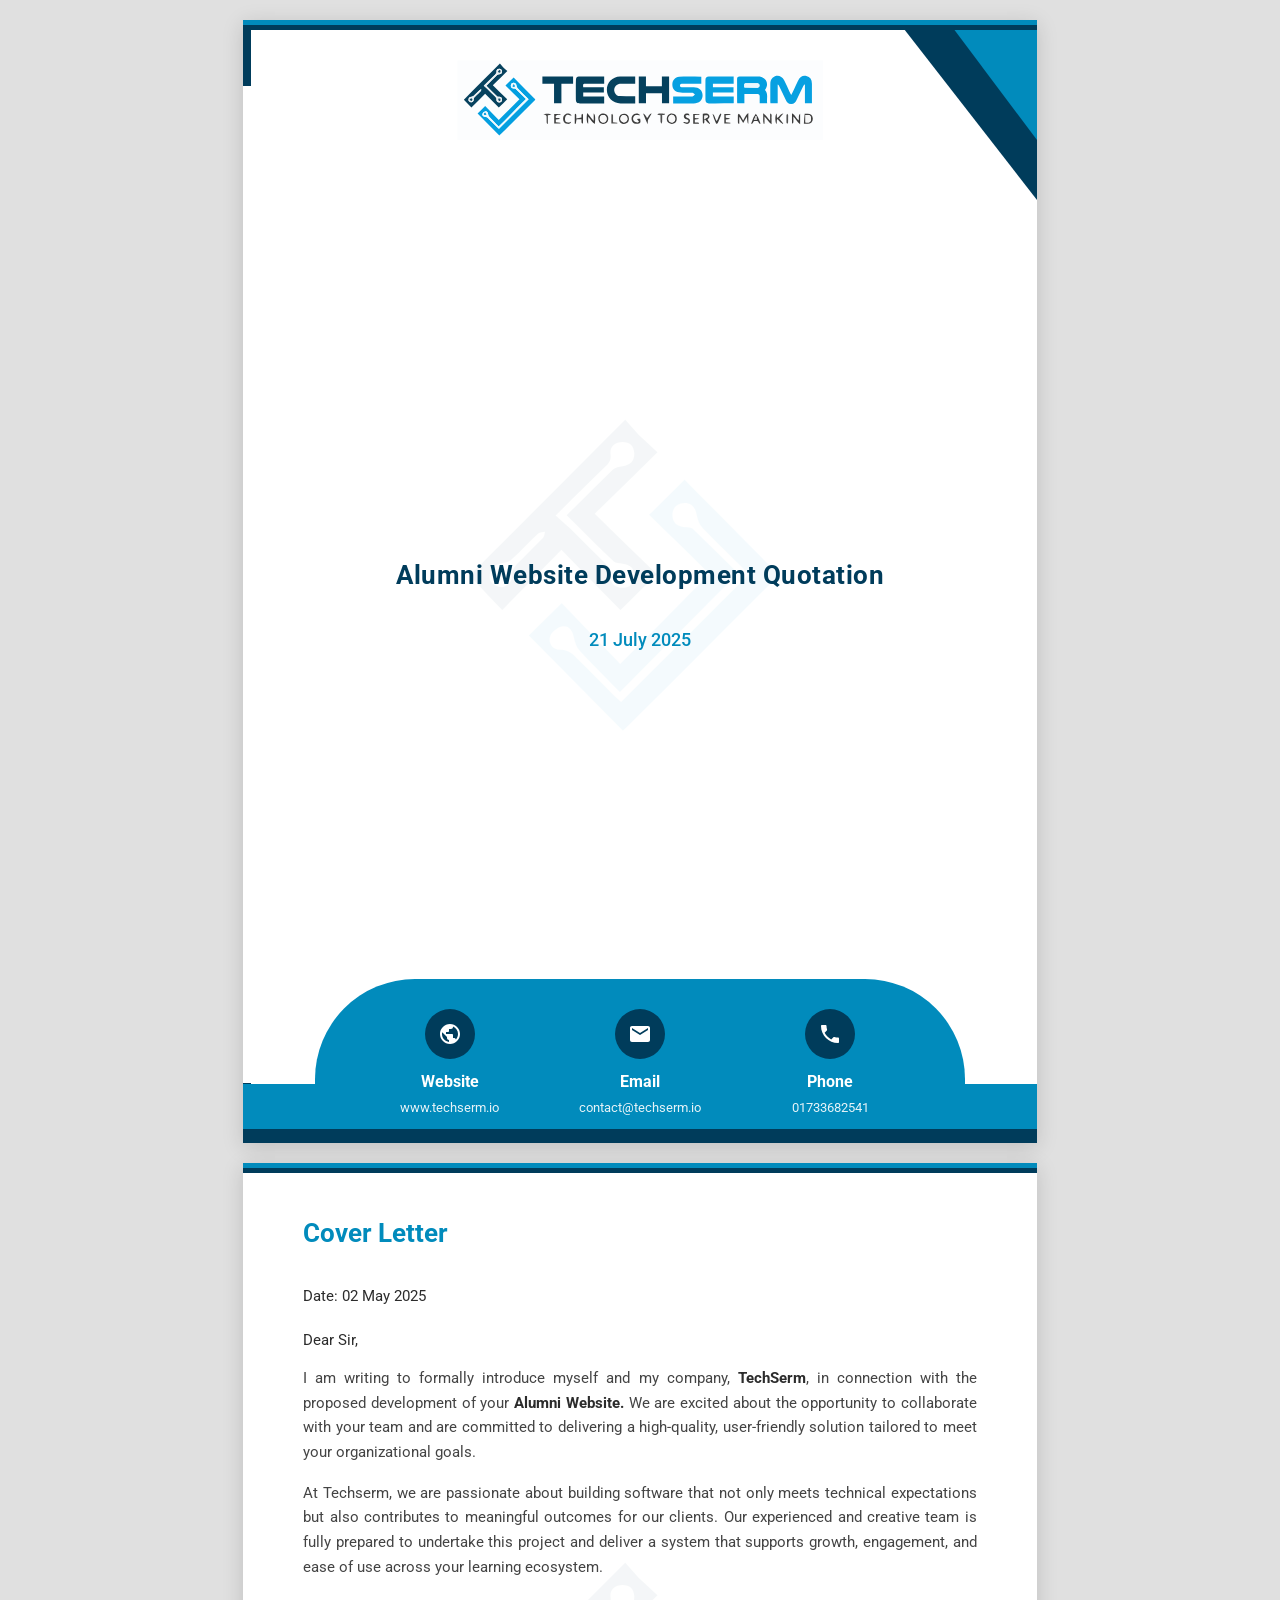
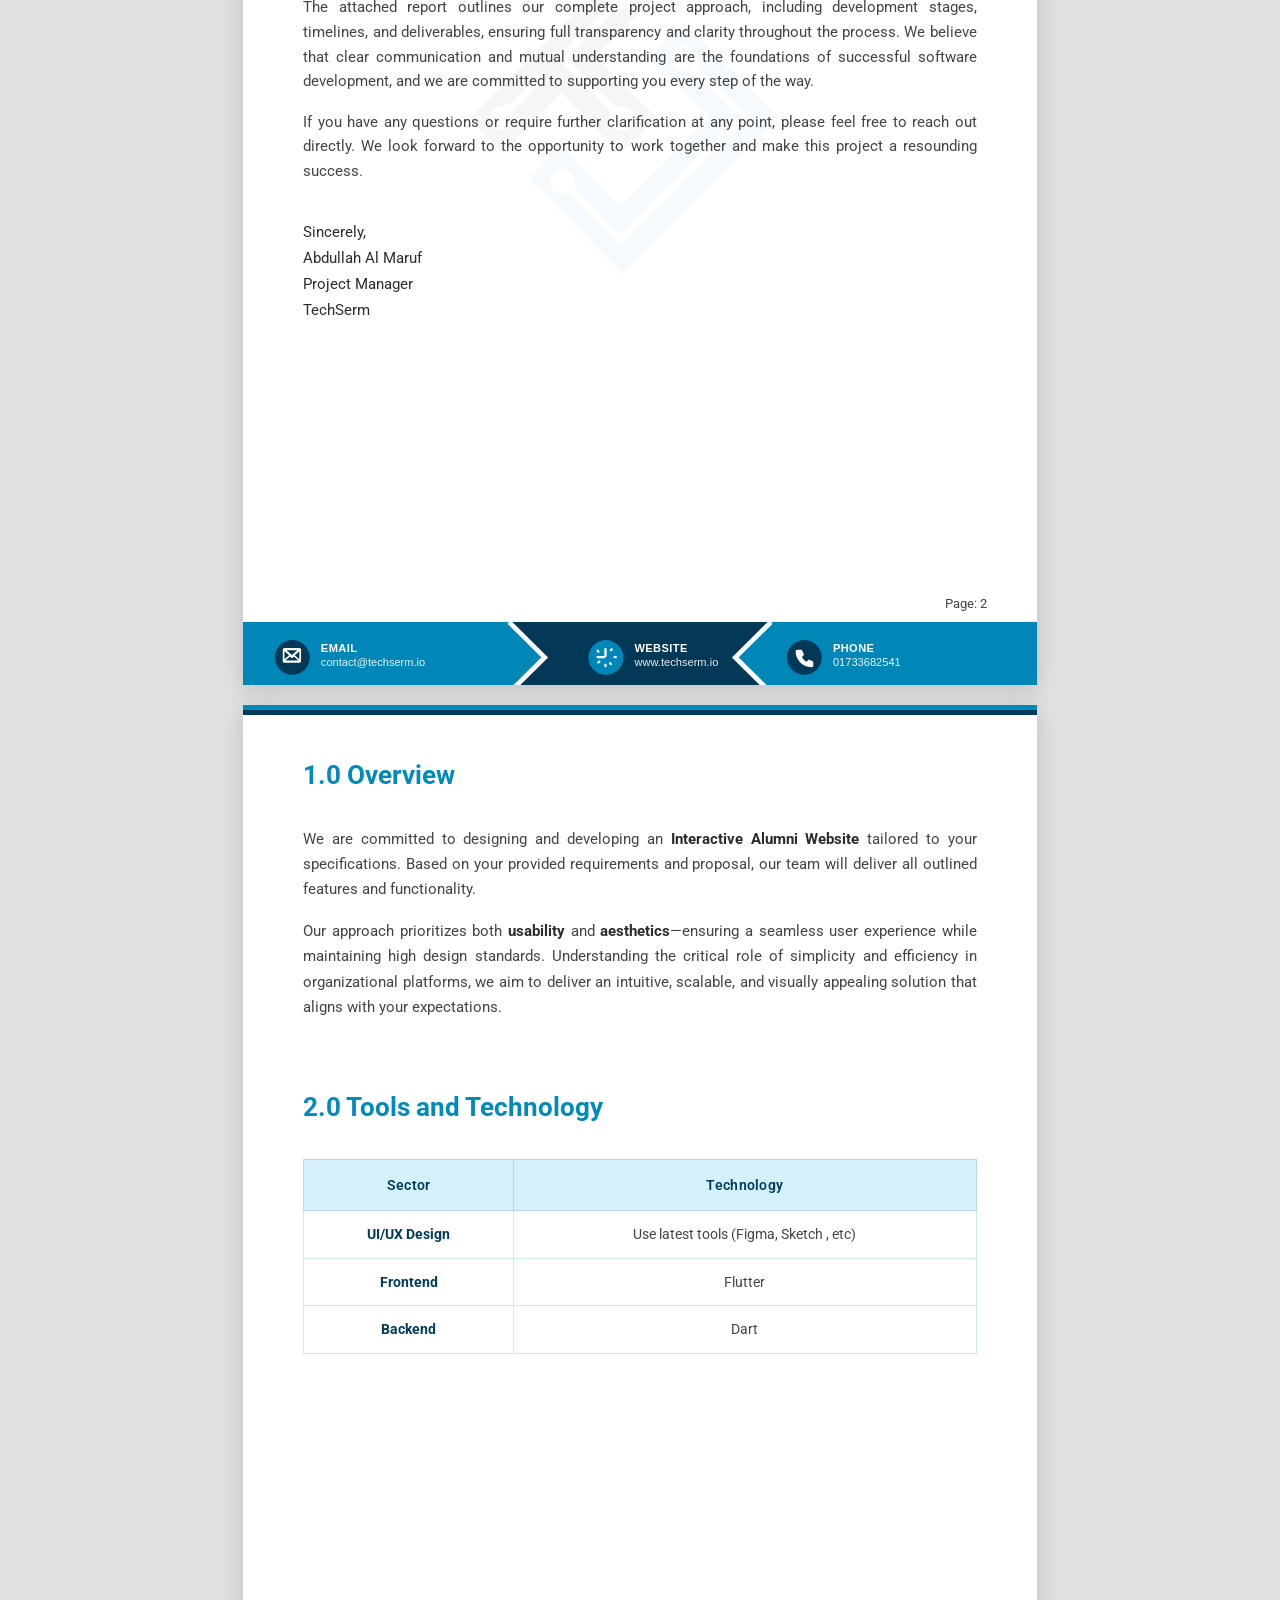
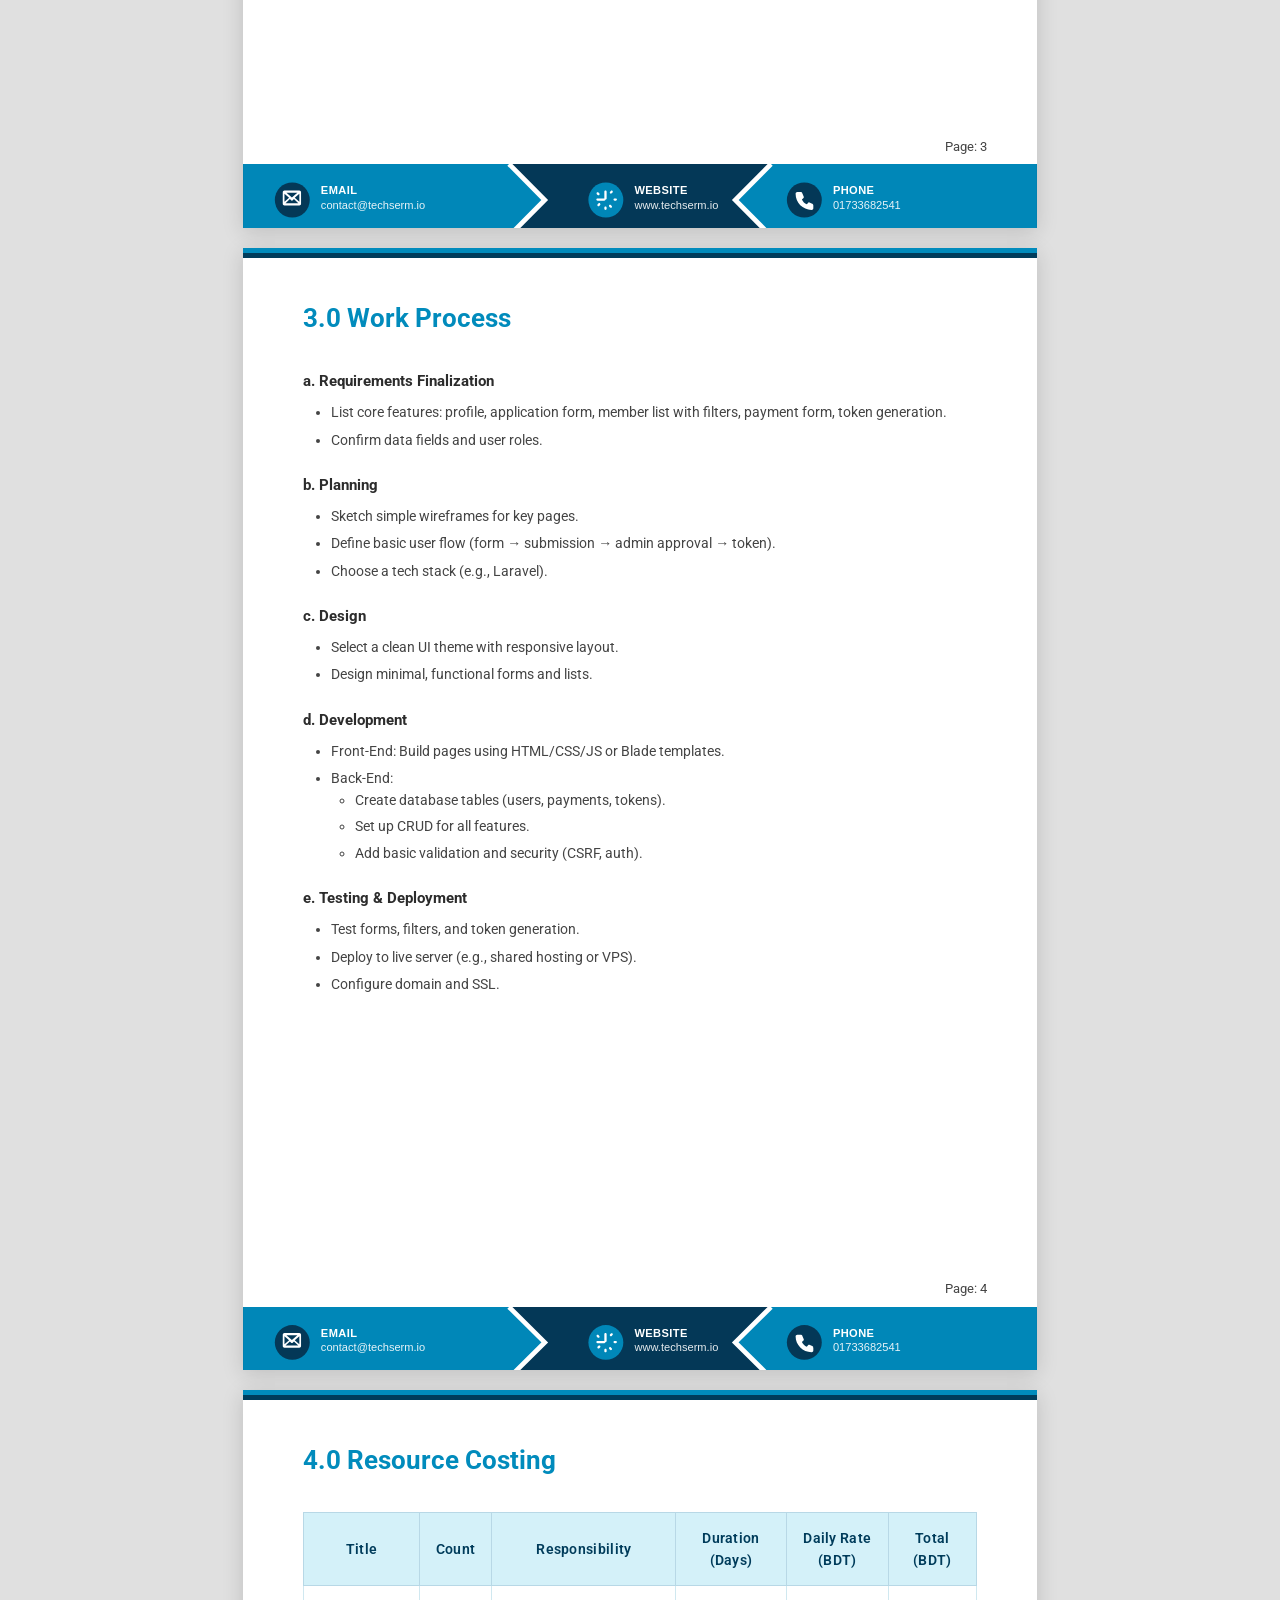
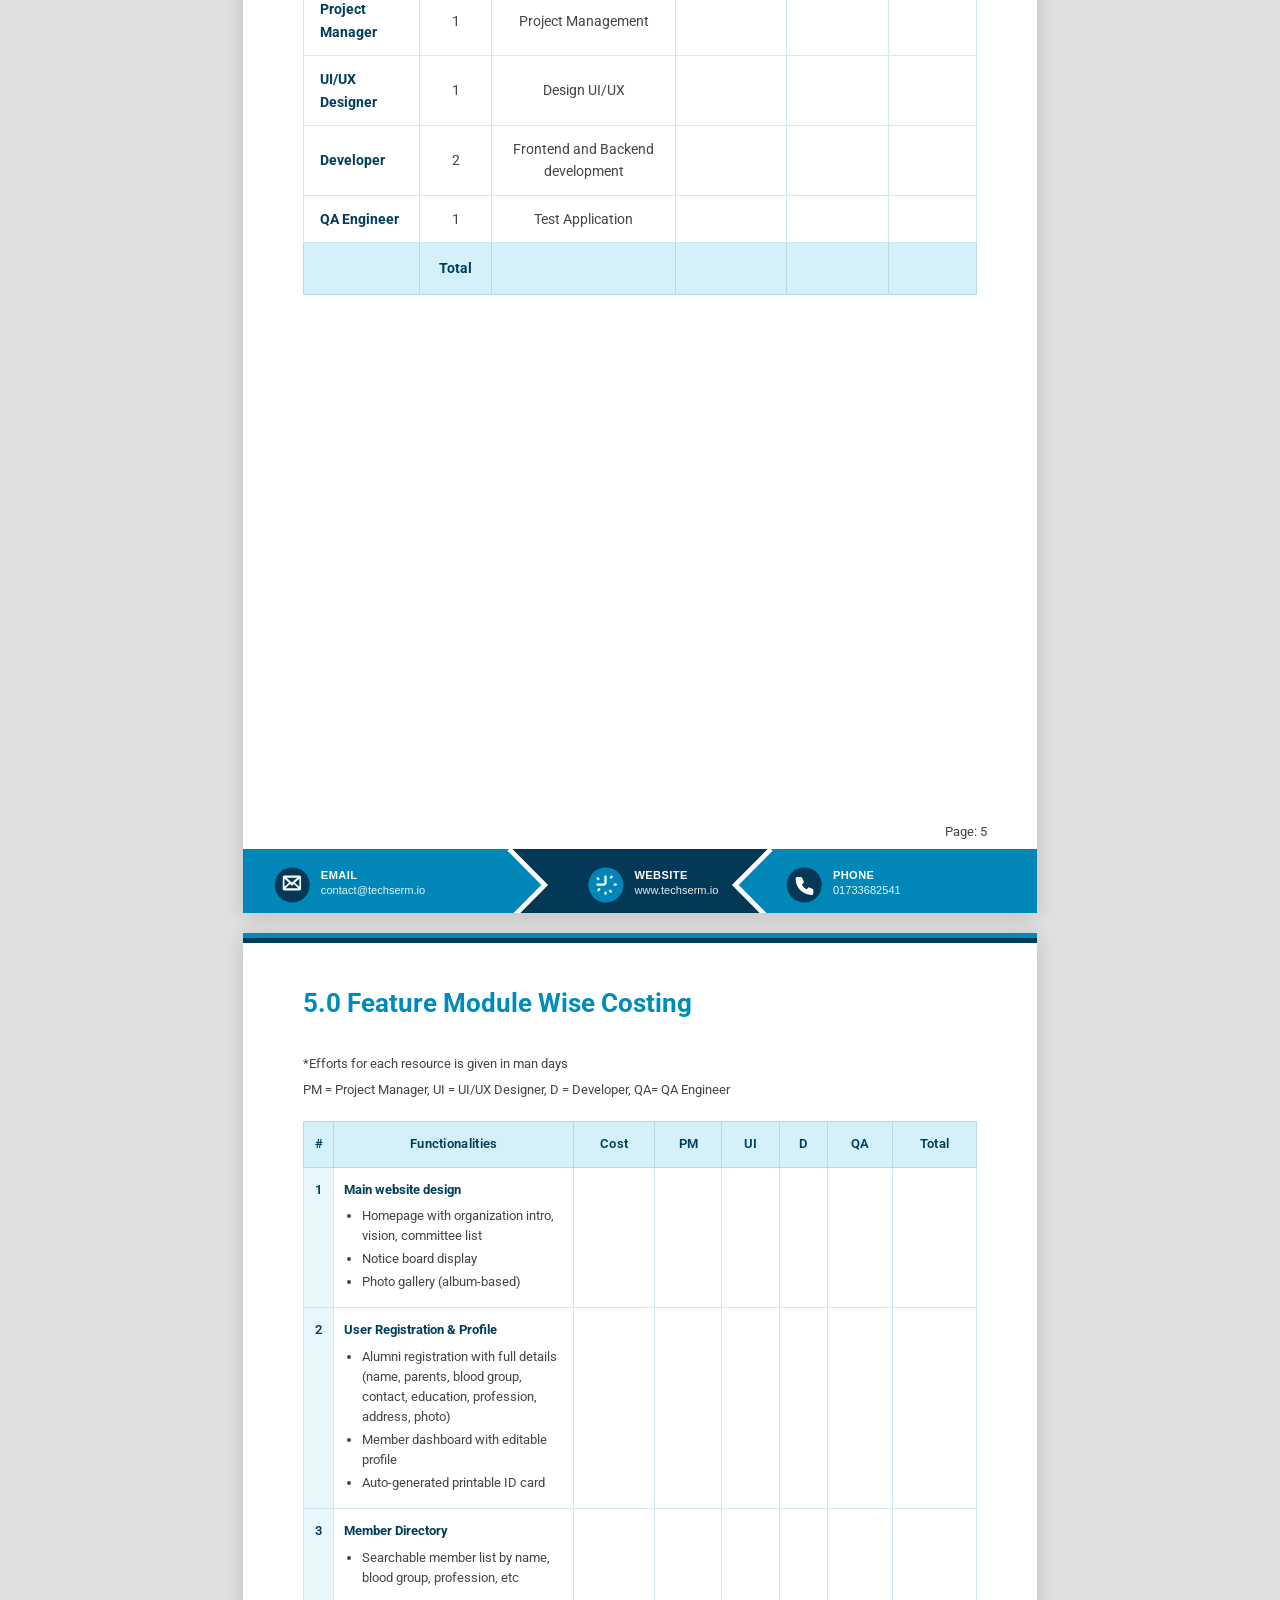
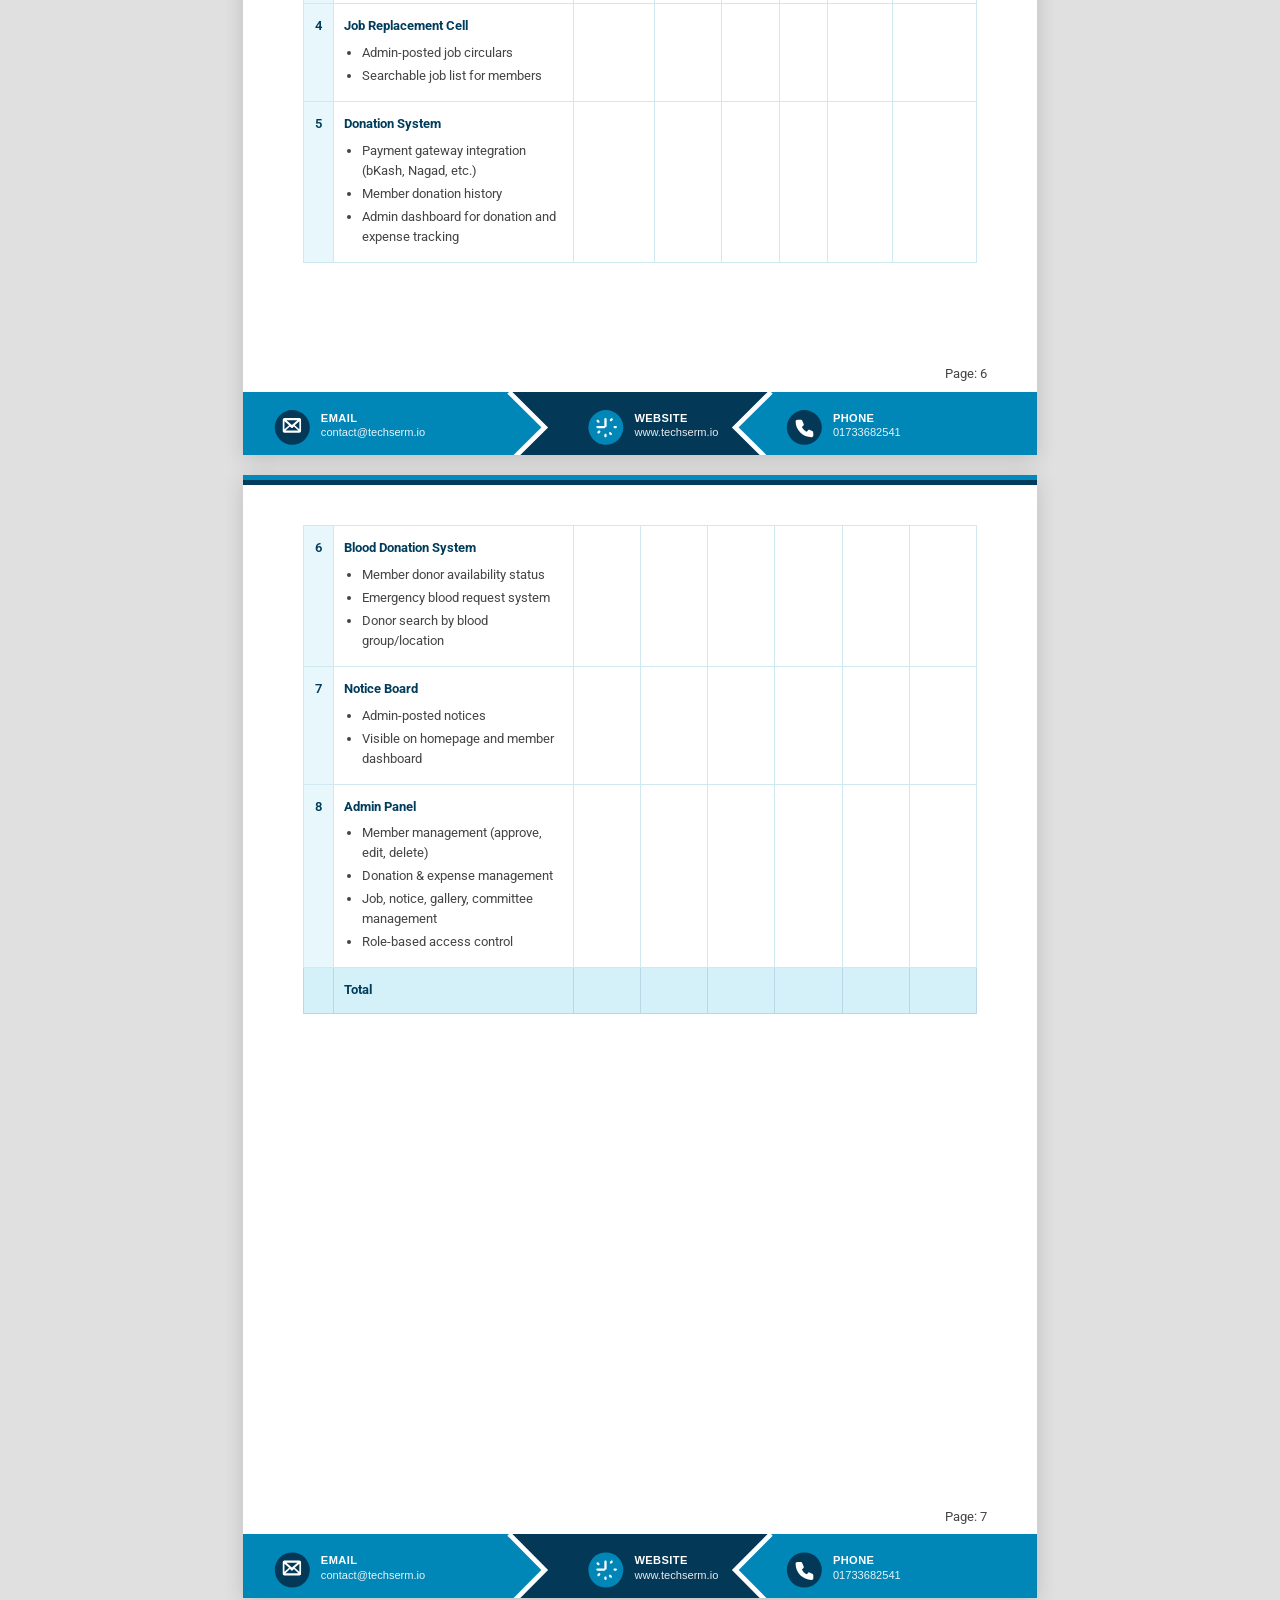
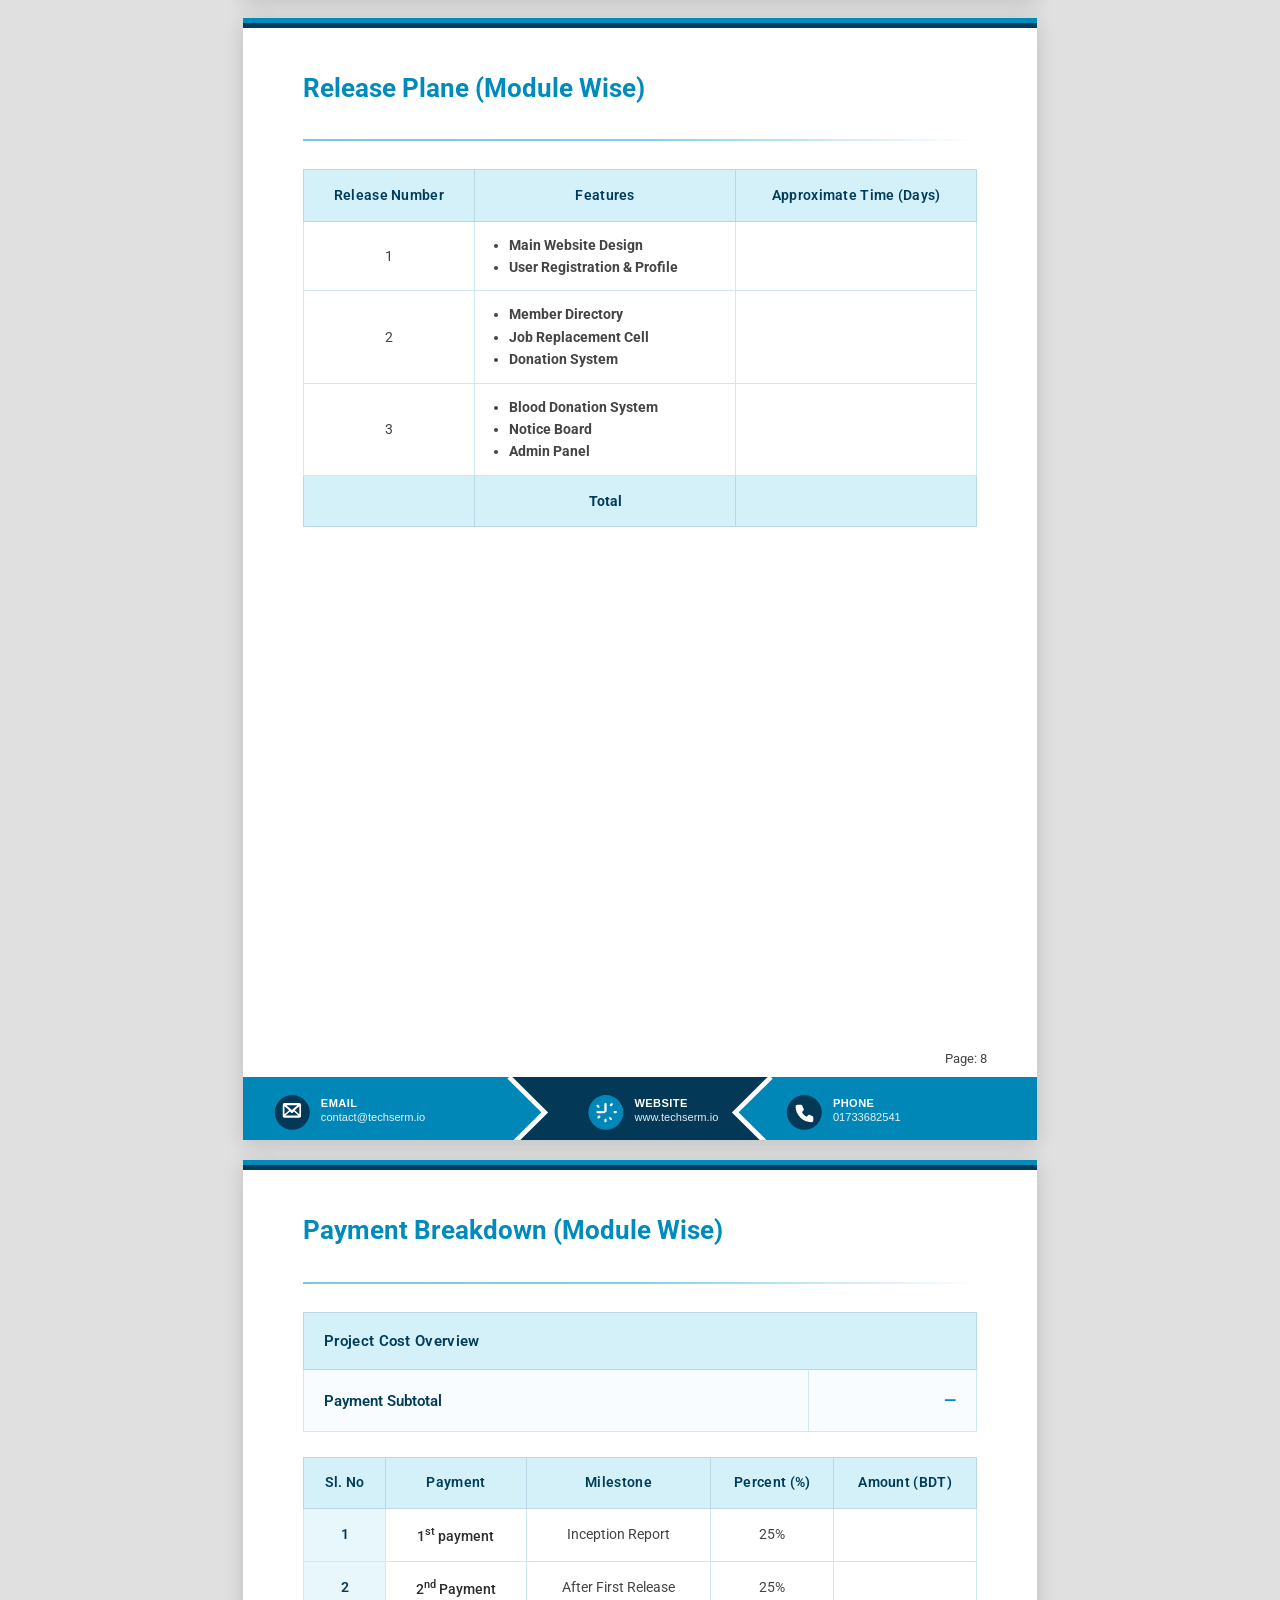
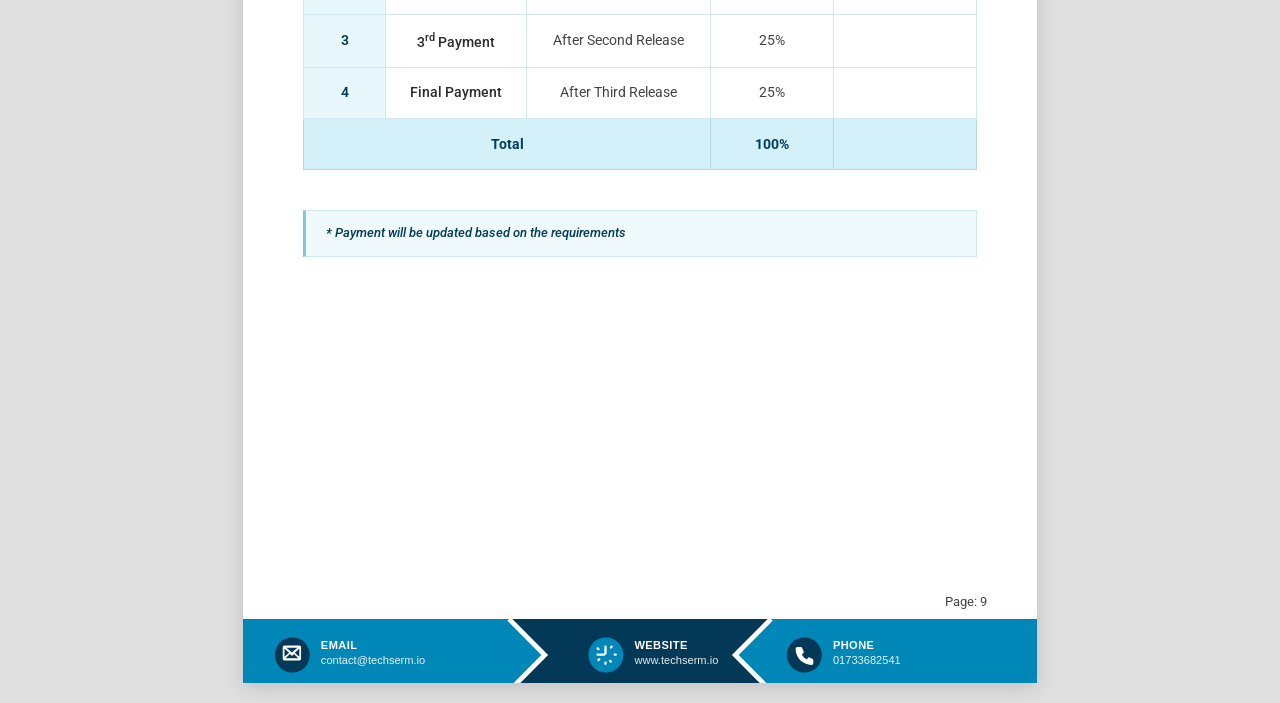
==== commit 12a03e93: "update design" ====
--- a/demo.html
+++ b/demo.html
@@ -122,9 +122,10 @@
 
         /* ========== LOGO ========== */
         .logo-container {
-            padding: 30px 0 0 40px;
+            padding: 40px 0 0 0;
             position: relative;
             z-index: 2;
+            text-align: center;
         }
 
         .logo-container img {
@@ -137,7 +138,12 @@
             position: relative;
             z-index: 2;
             text-align: center;
-            padding-top: 180px;
+            flex: 1;
+            display: flex;
+            flex-direction: column;
+            justify-content: center;
+            align-items: center;
+            padding-bottom: 80px;
         }
 
         .cover-title {
@@ -146,9 +152,7 @@
             font-weight: 700;
             color: var(--navy);
             letter-spacing: 0.5px;
-            padding-bottom: 12px;
             display: inline-block;
-            border-bottom: 2px solid var(--navy);
         }
 
         .cover-date {
@@ -156,9 +160,7 @@
             font-weight: 500;
             color: var(--teal);
             margin-top: 30px;
-            padding-bottom: 8px;
             display: inline-block;
-            border-bottom: 2px solid var(--teal);
         }
 
         /* ========== FOOTER ========== */
